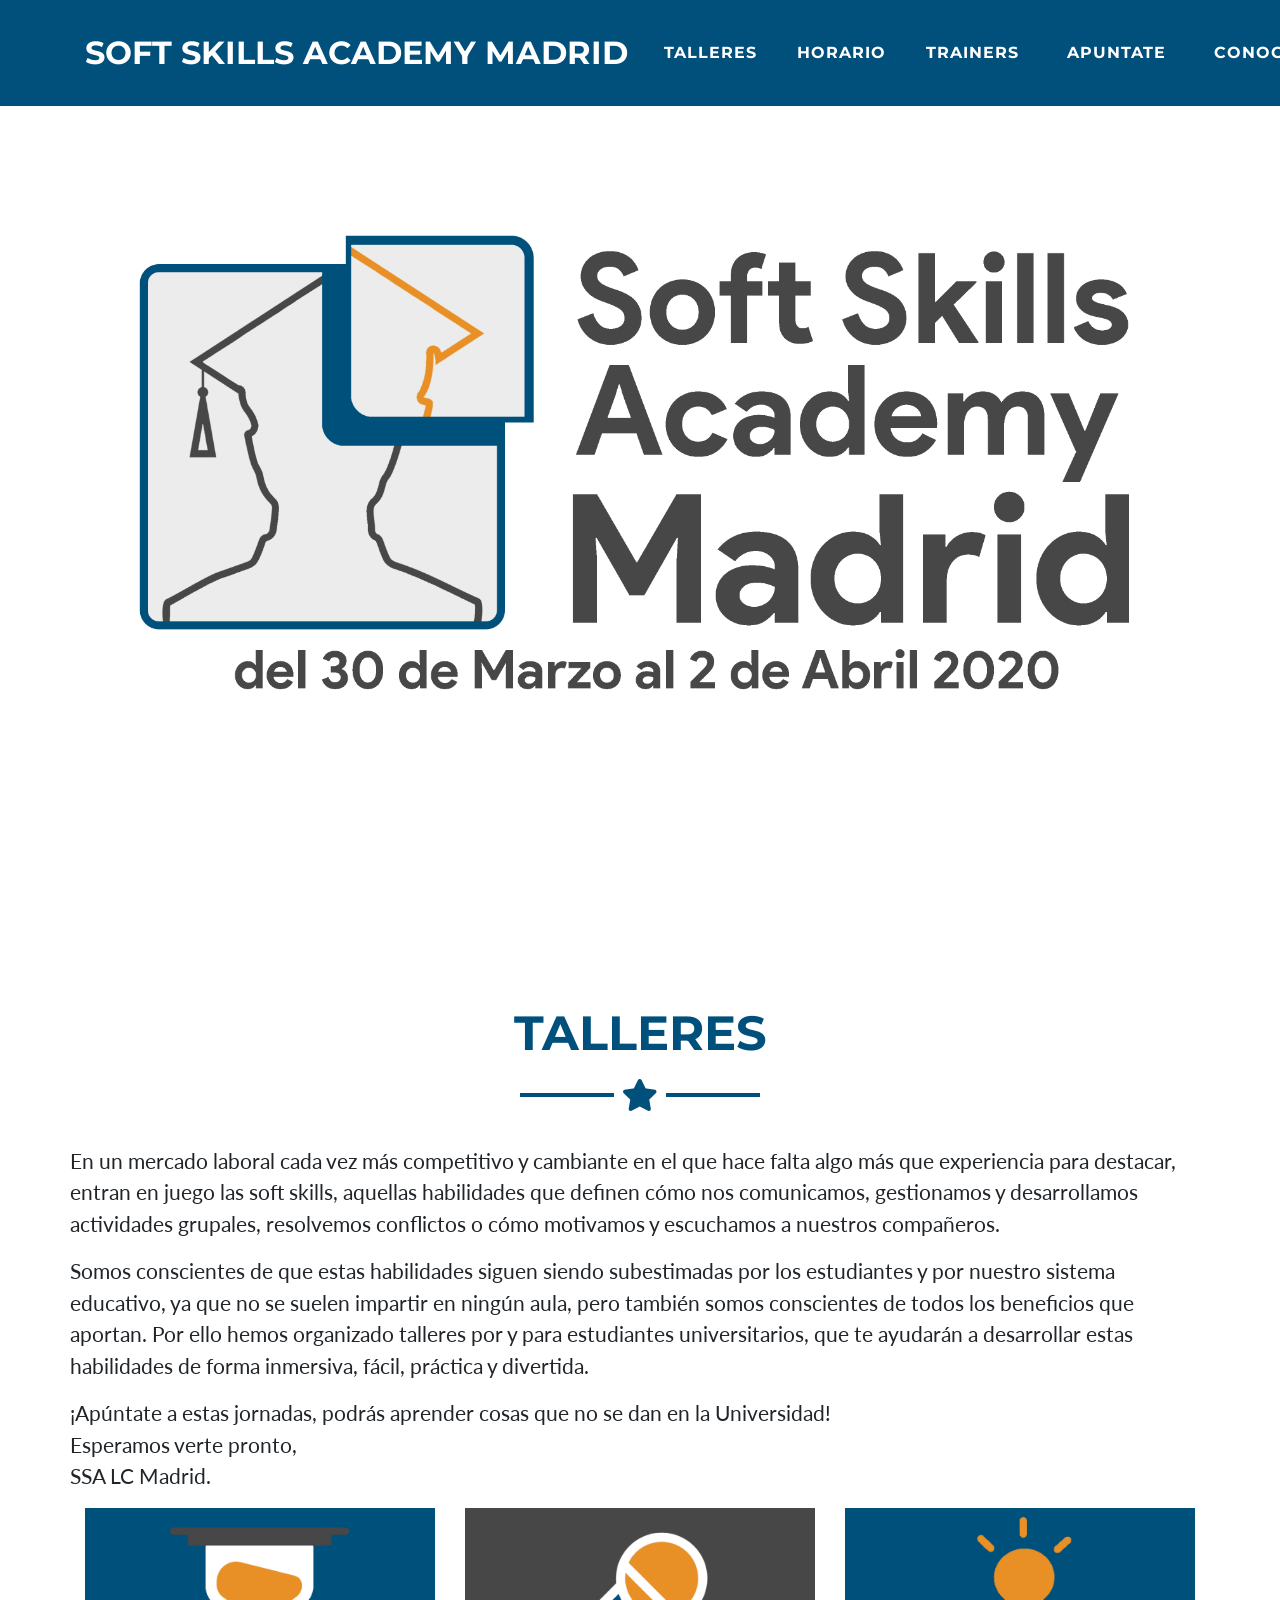
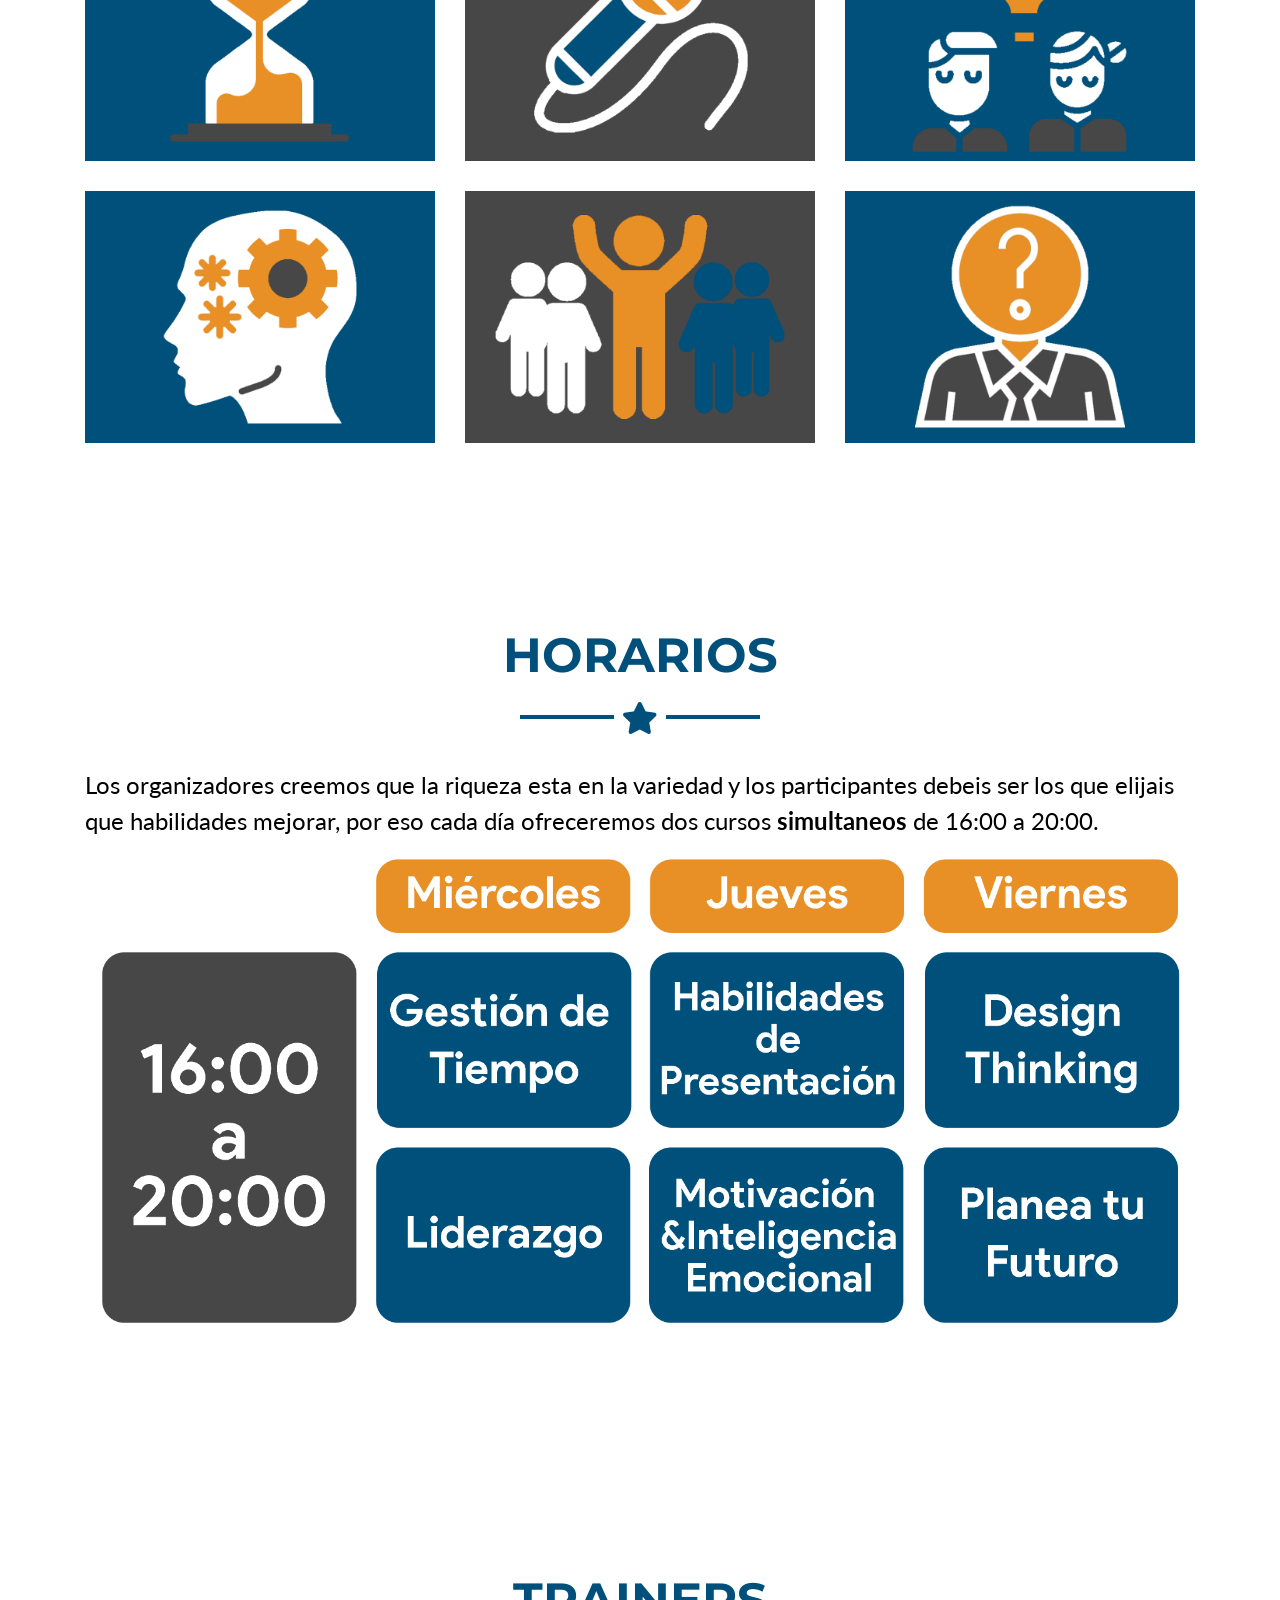
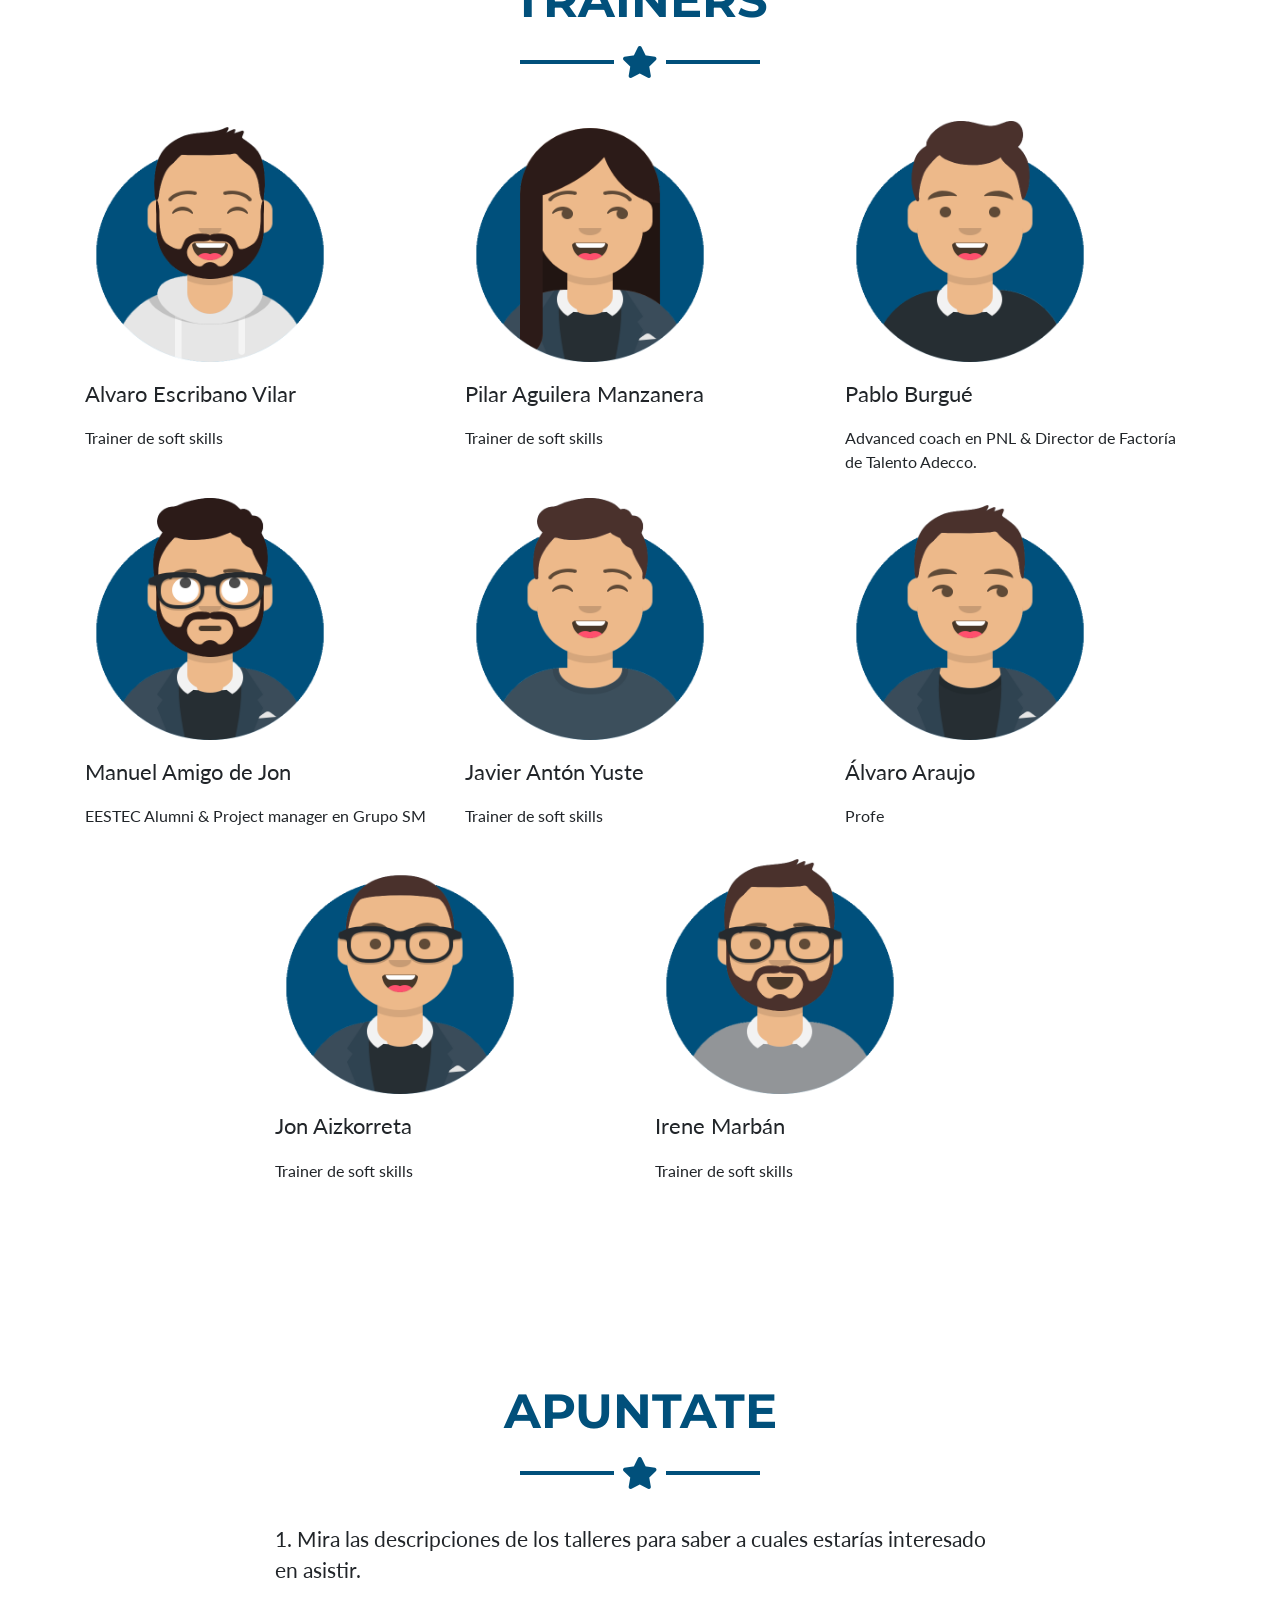
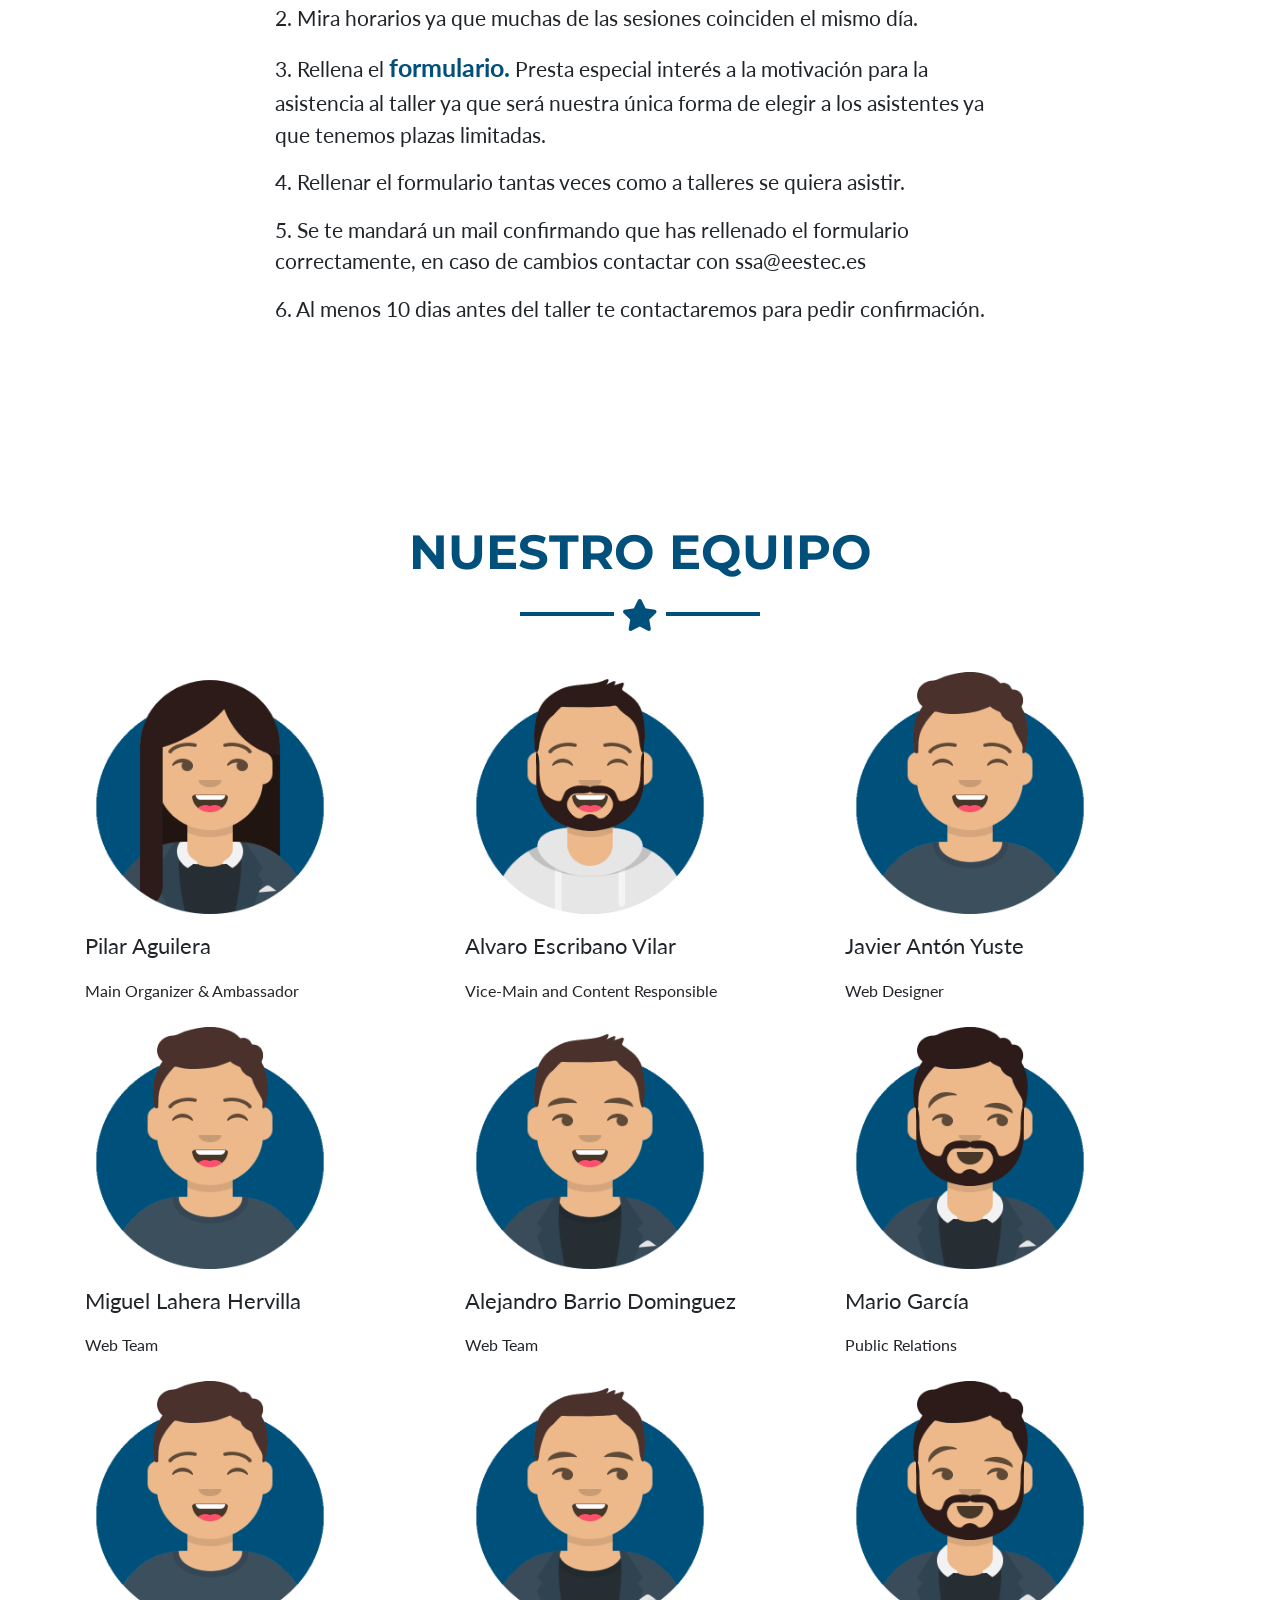
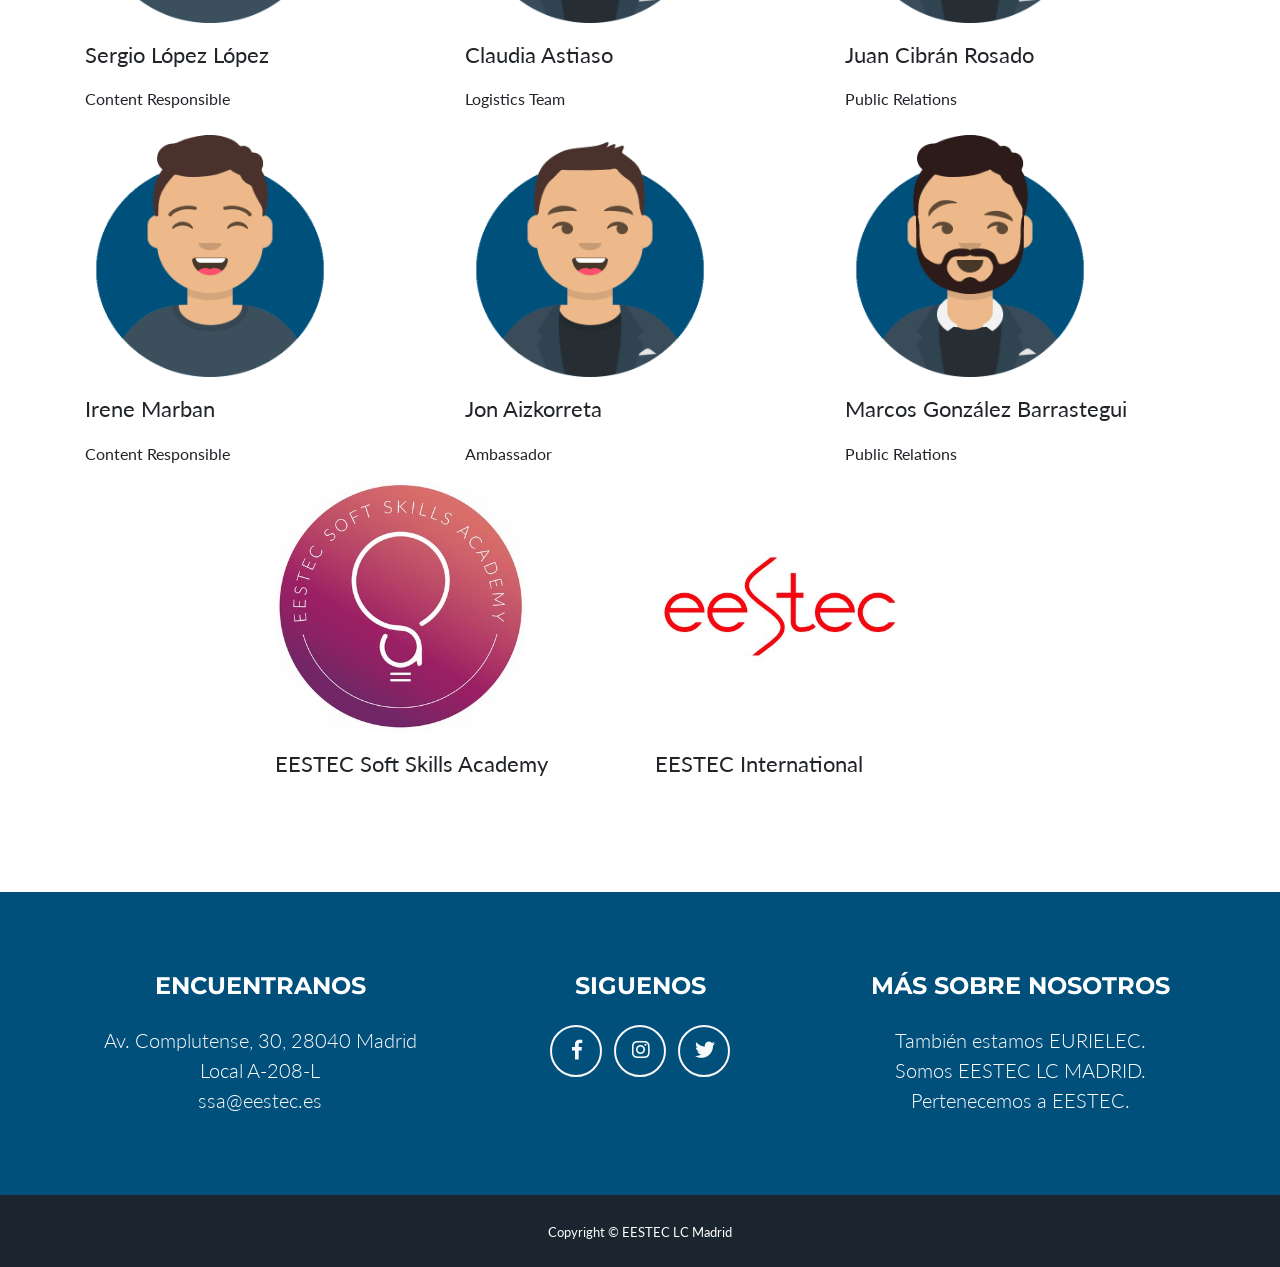
==== index.html @ cb16b70f "Changes hover" ====
<!DOCTYPE html>
<html lang="en">

  <head>

    <meta charset="utf-8">
    <meta name="viewport" content="width=device-width, initial-scale=1, shrink-to-fit=no">

    <meta name="description" content="SSA web">
    <meta name="author" content="Eestec Lc Madrid">

    <title>SSA Madrid</title>

    <!-- Bootstrap core CSS -->
    <link href="vendor/bootstrap/css/bootstrap.min.css" rel="stylesheet">

    <!-- Custom fonts for this template -->
    <link href="vendor/fontawesome-free/css/all.min.css" rel="stylesheet" type="text/css">
    <link href="https://fonts.googleapis.com/css?family=Montserrat:400,700" rel="stylesheet" type="text/css">
    <link href="https://fonts.googleapis.com/css?family=Lato:400,700,400italic,700italic" rel="stylesheet" type="text/css">

    <!-- Plugin CSS -->
    <link href="vendor/magnific-popup/magnific-popup.css" rel="stylesheet" type="text/css">

    <!-- Custom styles for this template -->
    <link href="css/freelancer.css" rel="stylesheet">
    <!-- Favicon-->
    <link rel="icon" href="img/favicon.ico" type="image/x-icon">

  </head>

  <body id="page-top">

    <!-- Navigation -->
    <nav class="navbar navbar-expand-lg bg-secondary fixed-top text-uppercase" id="mainNav">
      <div class="container">
        <a class="navbar-brand js-scroll-trigger" href="#page-top">Soft Skills Academy Madrid</a>
        <button class="navbar-toggler navbar-toggler-right text-uppercase bg-primary text-white rounded" type="button" data-toggle="collapse" data-target="#navbarResponsive" aria-controls="navbarResponsive" aria-expanded="false" aria-label="Toggle navigation">
          Menu
          <i class="fas fa-bars"></i>
        </button>
        <div class="collapse navbar-collapse" id="navbarResponsive">
          <ul class="navbar-nav ml-auto">
            <li class="nav-item mx-0 mx-lg-1">
              <a class="nav-link py-3 px-0 px-lg-3 rounded js-scroll-trigger" href="#descripcion">Talleres</a>
            </li>
            <li class="nav-item mx-0 mx-lg-1">
              <a class="nav-link py-3 px-0 px-lg-3 rounded js-scroll-trigger" href="#horario">Horario</a>
            </li>
            <li class="nav-item mx-0 mx-lg-1">
              <a class="nav-link py-3 px-0 px-lg-3 rounded js-scroll-trigger" href="#trainers">Trainers</a>
            </li>
            <li class="nav-item mx-0 mx-lg-1">
              <a class="nav-link py-3 px-0 px-lg-4 rounded js-scroll-trigger" href="#apuntate">Apuntate</a>
            </li>
            <li class="nav-item mx-0 mx-lg-1">
              <a class="nav-link py-3 px-0 px-lg-3 rounded js-scroll-trigger" href="#conocenos">Conocenos</a>
            </li>
            <li class="nav-item mx-0 mx-lg-1">
              <a class="nav-link py-3 px-0 px-lg-3 rounded js-scroll-trigger" href="index2019.html">2019</a>
            </li>
          </ul>
        </div>
      </div>
    </nav>

    <!-- Header -->
    <header class="masthead bg-primary text-white text-center">
      <div class="container">
        <img class="img-fluid mb-5 d-block mx-auto" src="img/ssalogo2020.png">
      </div>
    </header>

    <!-- Portfolio Grid Section -->
    <section class="portfolio" id="descripcion">
      <div class="container">
        <h2 class="text-center text-uppercase text-secondary mb-0">Talleres</h2>
        <hr class="star-dark mb-5">
        <div class="row">
          <p style="font-size:21px">En un mercado laboral cada vez más competitivo y cambiante en el que hace falta algo más que experiencia para destacar, entran en juego las soft skills, aquellas habilidades que definen cómo nos comunicamos, gestionamos y desarrollamos actividades grupales, resolvemos conflictos o cómo motivamos y escuchamos a nuestros compañeros.</p>
          <p style="font-size:21px">Somos conscientes de que estas habilidades siguen siendo subestimadas por los estudiantes y por nuestro sistema educativo, ya que no se suelen impartir en ningún aula, pero también somos conscientes de todos los beneficios que aportan. Por ello hemos organizado talleres por y para estudiantes universitarios, que te ayudarán a desarrollar estas habilidades de forma inmersiva, fácil, práctica y divertida.</p>
          <p style="font-size:21px">¡Apúntate a estas jornadas, podrás aprender cosas que no se dan en la Universidad! <br/>Esperamos verte pronto,<br/>SSA LC Madrid.</p>
        </div>
    <!-- Imagenes en cuadradas, arreglar tamaños de las imagenes -->
        <div class="row">
          <div class="col-md-6 col-lg-4">
            <a class="portfolio-item d-block mx-auto" href="#portfolio-modal-1">
              <div class="portfolio-item-caption d-flex position-absolute h-100 w-100">
                <div class="portfolio-item-caption-content my-auto w-100 text-center text-white">
                  <span style="color: #474747;">GESTIÓN DE TIEMPO</span>
                </div>
              </div>
              <img class="img-fluid" src="img/portfolio/timeManagement.png" alt="">
            </a>
          </div>
          <div class="col-md-6 col-lg-4">
            <a class="portfolio-item d-block mx-auto" href="#portfolio-modal-2">
              <div class="portfolio-item-caption d-flex position-absolute h-100 w-100">
                <div class="portfolio-item-caption-content my-auto w-100 text-center text-white">
                  <span style="color: #474747;">HABILIDADES DE PRESENTACIÓN</span>
                </div>
              </div>
              <img class="img-fluid" src="img/portfolio/microfono.png" alt="">
            </a>
          </div>
          <div class="col-md-6 col-lg-4">
            <a class="portfolio-item d-block mx-auto" href="#portfolio-modal-3">
              <div class="portfolio-item-caption d-flex position-absolute h-100 w-100">
                <div class="portfolio-item-caption-content my-auto w-100 text-center text-white">
                  <span style="color: #474747;">DESIGN THINKING</span>
                </div>
              </div>
              <img class="img-fluid" src="img/portfolio/designThinking.png" alt="">
            </a>
          </div>
          <div class="col-md-6 col-lg-4">
            <a class="portfolio-item d-block mx-auto" href="#portfolio-modal-4">
              <div class="portfolio-item-caption d-flex position-absolute h-100 w-100">
                <div class="portfolio-item-caption-content my-auto w-100 text-center text-white">
                  <span style="color: #474747;">INTELIGENCIA EMOCIONAL</span>
                </div>
              </div>
              <img class="img-fluid" src="img/portfolio/emointe.png" alt="">
            </a>
          </div>
          <div class="col-md-6 col-lg-4">
            <a class="portfolio-item d-block mx-auto" href="#portfolio-modal-5">
              <div class="portfolio-item-caption d-flex position-absolute h-100 w-100">
                <div class="portfolio-item-caption-content my-auto w-100 text-center text-white">
                  <span style="color: #474747;">LIDERAZGO</span>
                </div>
              </div>
              <img class="img-fluid" src="img/portfolio/leadership.png" alt="">
            </a>
          </div>
          <div class="col-md-6 col-lg-4">
            <a class="portfolio-item d-block mx-auto" href="#portfolio-modal-6">
              <div class="portfolio-item-caption d-flex position-absolute h-100 w-100">
                <div class="portfolio-item-caption-content my-auto w-100 text-center text-white">
                  <span style="color: #474747;">PLANEA TU FUTURO</span>
                </div>
              </div>
              <img class="img-fluid" src="img/portfolio/futuro.png" alt="">
            </a>
          </div>
        </div>
      </div>
    </section>

    <!-- horarios Section -->
    <section class="bg-primary text-secondary mb-0" id="horario">
      <div class="container">
        <h2 class="text-center text-uppercase text-secondary mb-0">Horarios</h2>
        <hr class="star-dark mb-5">
        <FONT COLOR="black" SIZE="5">Los organizadores creemos que la riqueza esta en la variedad y los participantes debeis ser los que elijais que habilidades mejorar, por eso cada día ofreceremos dos cursos <strong>simultaneos</strong> de 16:00 a 20:00.</FONT>
        <img class="img-fluid mb-5 d-block mx-auto" src="img/horario.png" alt="">
      </div>
    </section>

    <!-- TRAINERS Section -->
    <section id="trainers">
      <div class="container">
        <h2 class="text-center text-uppercase text-secondary mb-0">Trainers</h2>
        <hr class="star-dark mb-5">
        <div class="row">
          <div class="col-lg-4 ml-auto">
            <img src="img/avatar/Alvaro_d.png" width="250" height="250"alt="">
            <p class="lead"><p id="nombre">Alvaro Escribano Vilar</p> Trainer de soft skills </p>
          </div>
          <div class="col-lg-4 mr-auto">
            <img src="img/avatar/pilar_d.png" width="250" height="250"alt="">
            <p class="lead"><p id="nombre">Pilar Aguilera Manzanera</p> Trainer de soft skills  </p>
          </div>
          <div class="col-lg-4 ml-auto">
              <img src="img/avatar/Pablo.png" width="250" height="250"alt="">
              <p class="lead"><p id="nombre">Pablo Burgué</p> Advanced coach en PNL & Director de Factoría de Talento Adecco. </p>
          </div>
        </div>
        <div class="row">
          <div class="col-lg-4 ml-auto">
              <img src="img/avatar/papi_d.png" width="250" height="250"alt="">
              <p class="lead"><p id="nombre">Manuel Amigo de Jon</p>EESTEC Alumni & Project manager en Grupo SM  </p>
          </div>
          <div class="col-lg-4 mr-auto">
            <img src="img/avatar/Javi_d.png" width="250" height="250"alt="">
            <p class="lead"><p id="nombre">Javier Antón Yuste</p> Trainer de soft skills </p>
          </div>
          <div class="col-lg-4 ml-auto">
            <img src="img/avatar/Marcos_d.png" width="250" height="250"alt="">
            <p class="lead"><p id="nombre">Álvaro Araujo</p> Profe</p>
          </div>
        </div>
        <div class="row">
          <div class="col-lg-4 ml-auto">
            <img src="img/avatar/Quino_d.png" width="250" height="250"alt="">
            <p class="lead"><p id="nombre">Jon Aizkorreta</p>Trainer de soft skills</p>
          </div>
          <div class="col-lg-4 mr-auto">
            <img src="img/avatar/Rubén_d.png" width="250" height="250"alt="">
            <p class="lead"><p id="nombre">Irene Marbán</p> Trainer de soft skills  </p>
          </div>

        </div>
      </div>
    </section>

    <!-- APUNTATE Section -->
    <section id="apuntate">
      <div class="container">
        <h2 class="text-center text-uppercase text-secondary mb-0">Apuntate</h2>
        <hr class="star-dark mb-5">
        <div class="row">
          <div class="col-lg-8 mx-auto">
            <p style="font-size:21px">1. Mira las descripciones de los talleres para saber a cuales estarías interesado en asistir.</p>
            <p style="font-size:21px">2. Mira horarios ya que muchas de las sesiones coinciden el mismo día.</p>
            <p style="font-size:21px">3. Rellena el <a id="formulario", href="https://goo.gl/forms/1iMWyIkVMUnH7YdM2">formulario.</a> Presta especial interés a la motivación para la asistencia al taller ya que será nuestra única forma de elegir a los asistentes ya que tenemos plazas limitadas.</p>
            <p style="font-size:21px">4. Rellenar el formulario tantas veces como a talleres se quiera asistir.</p>
            <p style="font-size:21px">5. Se te mandará un mail confirmando que has rellenado el formulario correctamente, en caso de cambios contactar con ssa@eestec.es</p>
            <p style="font-size:21px">6. Al menos 10 dias antes del taller te contactaremos para pedir confirmación.</p>
          </div>
        </div>
      </div>
    </section>

    <!-- CONOCENOS Section -->
    <section id="conocenos">
      <div class="container">
        <h2 class="text-center text-uppercase text-secondary mb-0">Nuestro equipo</h2>
        <hr class="star-dark mb-5">
        <div class="row">
          <div class="col-lg-4 ml-auto">
            <img src="img/avatar/pilar_d.png" width="250" height="250"alt="">
            <p class="lead"><p id="nombre">Pilar Aguilera</p> Main Organizer & Ambassador</p>
          </div>
          <div class="col-lg-4 mr-auto">
            <img src="img/avatar/Alvaro_d.png" width="250" height="250"alt="">
            <p class="lead"><p id="nombre">Alvaro Escribano Vilar</p>Vice-Main and Content Responsible</p>
          </div>
          <div class="col-lg-4 ml-auto">
              <img src="img/avatar/Javi_d.png" width="250" height="250"alt="">
              <p class="lead"><p id="nombre">Javier Antón Yuste</p>Web Designer</p>
          </div>
        </div>
        <div class="row">
          <div class="col-lg-4 ml-auto">
            <img src="img/avatar/Javi_d.png" width="250" height="250"alt="">
            <p class="lead"><p id="nombre">Miguel Lahera Hervilla</p>Web Team</p>
          </div>
          <div class="col-lg-4 mr-auto">
            <img src="img/avatar/Marcos_d.png" width="250" height="250"alt="">
            <p class="lead"><p id="nombre">Alejandro Barrio Dominguez</p>Web Team</p>
          </div>
          <div class="col-lg-4 ml-auto">
              <img src="img/avatar/supra_d.png" width="250" height="250"alt="">
              <p class="lead"><p id="nombre">Mario García</p>Public Relations</p>
          </div>
        </div>
        <div class="row">
          <div class="col-lg-4 ml-auto">
            <img src="img/avatar/Javi_d.png" width="250" height="250"alt="">
            <p class="lead"><p id="nombre">Sergio López López</p>Content Responsible</p>
          </div>
          <div class="col-lg-4 mr-auto">
            <img src="img/avatar/Marcos_d.png" width="250" height="250"alt="">
            <p class="lead"><p id="nombre">Claudia Astiaso</p>Logistics Team</p>
          </div>
          <div class="col-lg-4 ml-auto">
              <img src="img/avatar/supra_d.png" width="250" height="250"alt="">
              <p class="lead"><p id="nombre">Juan Cibrán Rosado</p>Public Relations</p>
          </div>
        </div>
        <div class="row">
          <div class="col-lg-4 ml-auto">
            <img src="img/avatar/Javi_d.png" width="250" height="250"alt="">
            <p class="lead"><p id="nombre">Irene Marban</p>Content Responsible</p>
          </div>
          <div class="col-lg-4 mr-auto">
            <img src="img/avatar/Marcos_d.png" width="250" height="250"alt="">
            <p class="lead"><p id="nombre">Jon Aizkorreta</p>Ambassador</p>
          </div>
          <div class="col-lg-4 ml-auto">
              <img src="img/avatar/supra_d.png" width="250" height="250"alt="">
              <p class="lead"><p id="nombre">Marcos González Barrastegui</p>Public Relations</p>
          </div>
        </div>
        <div class="row">
          <div class="col-lg-4 ml-auto">
            <img src="img/avatar/ssa.jpg" width="250" height="250"alt="">
            <p class="lead"><p id="nombre">EESTEC Soft Skills Academy</p></p>
          </div>
          <div class="col-lg-4 mr-auto">
            <img src="img/avatar/eestec.jpg" width="250" height="250"alt="">
            <p class="lead"><p id="nombre">EESTEC International</p></p>
          </div>
        </div>
    </section>

    <!-- Footer -->
    <footer class="footer text-center">
      <div class="container">
        <div class="row">
          <div class="col-md-4 mb-5 mb-lg-0">
            <h4 class="text-uppercase mb-4">Encuentranos</h4>
            <p class="lead mb-0">Av. Complutense, 30, 28040 Madrid
              <br>Local A-208-L
              <br>ssa@eestec.es</p>
          </div>
          <div class="col-md-4 mb-5 mb-lg-0">
            <h4 class="text-uppercase mb-4">Siguenos</h4>
            <ul class="list-inline mb-0">
              <li class="list-inline-item">
                <a class="btn btn-outline-light btn-social text-center rounded-circle" href="https://www.facebook.com/eestecLCMadrid/">
                  <i class="fab fa-fw fa-facebook-f"></i>
                </a>
              </li>
              <li class="list-inline-item">
                <a class="btn btn-outline-light btn-social text-center rounded-circle" href="https://instagram.com/ssamadrid?utm_source=ig_profile_share&igshid=16epvoueckkn6">
                  <i class="fab fa-fw fa-instagram"></i>
                </a>
              </li>
              <li class="list-inline-item">
                <a class="btn btn-outline-light btn-social text-center rounded-circle" href="https://twitter.com/eurielec">
                  <i class="fab fa-fw fa-twitter"></i>
                </a>
              </li>
            </ul>
          </div>
          <div class="col-md-4">
            <h4 class="text-uppercase mb-4">Más sobre nosotros</h4>
            <p class="lead mb-0">También estamos
              <a href="https://www.eurielec.etsit.upm.es/">EURIELEC</a>.</p>
              <p class="lead mb-0">Somos
                <a href="https://eestec.es/">EESTEC LC MADRID</a>.</p>
            <p class="lead mb-0">Pertenecemos a
              <a href="https://eestec.net/">EESTEC</a>.</p>
          </div>
        </div>
      </div>
    </footer>

    <div class="copyright py-4 text-center text-white">
      <div class="container">
        <small>Copyright &copy; EESTEC LC Madrid</small>
      </div>
    </div>

    <!-- Scroll to Top Button (Only visible on small and extra-small screen sizes) -->
    <div class="scroll-to-top d-lg-none position-fixed ">
      <a class="js-scroll-trigger d-block text-center text-white rounded" href="#page-top">
        <i class="fa fa-chevron-up"></i>
      </a>
    </div>

    <!-- Portfolio Modals -->

    <!-- Portfolio Modal 1 -->
    <div class="portfolio-modal mfp-hide" id="portfolio-modal-1">
      <div class="portfolio-modal-dialog bg-white">
        <a class="close-button d-none d-md-block portfolio-modal-dismiss" href="#">
          <i class="fa fa-3x fa-times"></i>
        </a>
        <div class="container text-center">
          <div class="row">
            <div class="col-lg-8 mx-auto">
              <h2 class="text-secondary text-uppercase mb-0">Gestión de tiempo</h2>
              <hr class="star-dark mb-5">
              <img class="img-fluid mb-5" src="img/portfolio/timeManagement.png" alt="">
              <p class="mb-5">¿No te da tiempo a nada? ¿Crees que no haces nada? A todos nos ha pasado a veces que queríamos hacer muchas cosas y no hemos llegado a todas, lo cual nos frustra y desmotiva.</p>
              <p class="mb-5">La productividad es un factor clave para poder balancear nuestras vidas profesional y personal, ya que a veces nos olvidamos de esta última y no tenemos tiempo libre apenas, y puede llegar a afectar en nuestro estado de ánimo. </p>
              <p class="mb-5">En esta sesión aprenderás a manejar efectivamente tu tiempo y buscar un equilibrio en tu vida para hacer todas las cosas que te gustaría hacer a lo largo del día. A través de las herramientas que te proporcionaremos te asegurarás de que el tiempo no te impide conseguir tus objetivos. </p>
              <p class="mb-5">El tiempo es el recurso más caro que tenemos, porque no se puede ni comprar ni vender. ¿Lo vas a perder?.</p>
              <a class="btn btn-primary btn-lg rounded-pill portfolio-modal-dismiss" href="#">
                <i class="fa fa-close"></i>
                Cerrar Taller</a>
            </div>
          </div>
        </div>
      </div>
    </div>

    <!-- Portfolio Modal 2 -->
    <div class="portfolio-modal mfp-hide" id="portfolio-modal-2">
      <div class="portfolio-modal-dialog bg-white">
        <a class="close-button d-none d-md-block portfolio-modal-dismiss" href="#">
          <i class="fa fa-3x fa-times"></i>
        </a>
        <div class="container text-center">
          <div class="row">
            <div class="col-lg-8 mx-auto">
              <h2 class="text-secondary text-uppercase mb-0">Habilidades de presentación</h2>
              <hr class="star-dark mb-5">
              <img class="img-fluid mb-5" src="img/portfolio/microfono.png" alt="">
              <p class="mb-5">García, te toca presentar, sudores fríos, las manos sudorosas, te tiembla el cuerpo y la voz y el del texto no recuerdas ni una coma… vamos un desastre. Creo que no te voy a sorprender, pero todos hemos sido García alguna vez aunque nos duela.</p>
              <p class="mb-5">Nosotros creemos que saber sacarte partido a ti mismo cuando tienes tu momento de gloria presentando un proyecto, dando un discurso o simplemente hablando en público es clave y fácil si sabes como. Por eso queremos enseñarte a cómo estructurar tus palabras, usar el lenguaje corporal a tu favor, saber modular tu voz y por supuesto olvidarte de los nervios en este increíblemente divertido taller.</p>
              <p class="mb-5">No tengas dudas y lánzate a la piscina con nosotros, te aseguramos de que no te arrepentirás.</p>
              <a class="btn btn-primary btn-lg rounded-pill portfolio-modal-dismiss" href="#">
                <i class="fa fa-close"></i>
                Cerrar Taller</a>
            </div>
          </div>
        </div>
      </div>
    </div>

    <!-- Portfolio Modal 3 -->
    <div class="portfolio-modal mfp-hide" id="portfolio-modal-3">
      <div class="portfolio-modal-dialog bg-white">
        <a class="close-button d-none d-md-block portfolio-modal-dismiss" href="#">
          <i class="fa fa-3x fa-times"></i>
        </a>
        <div class="container text-center">
          <div class="row">
            <div class="col-lg-8 mx-auto">
              <h2 class="text-secondary text-uppercase mb-0">Design Thinking</h2>
              <hr class="star-dark mb-5">
              <img class="img-fluid mb-5" src="img/portfolio/designThinking.png" alt="">
              <p class="mb-5">En los últimos años ha surgido una metodología aporta enfoques encaminados a la solución de problemas. Es extremadamente útil para buscar soluciones a cualquier tipo de situación partiendo de las necesidades reales del usuario. </p>
              <p class="mb-5">A día de hoy, cualquier empresa líder hace uso del Design Thinking en casi todos sus proyectos para asegurar el éxito de los mismos y aportar valor real a sus clientes. </p>
              <p class="mb-5">Apúntate a este taller y te enseñaremos desde sus raíces, pasando por sus fases de implementación, hasta su resultado final y su encaje con las metodologías de trabajo ágiles como scrum, y, como no podía ser de otra forma, todo con casos prácticos para tangibilizar los conceptos. No dejes pasar esta oportunidad! </p>
              <a class="btn btn-primary btn-lg rounded-pill portfolio-modal-dismiss" href="#">
                <i class="fa fa-close"></i>
                Cerrar Taller</a>
            </div>
          </div>
        </div>
      </div>
    </div>

    <!-- Portfolio Modal 4 -->
    <div class="portfolio-modal mfp-hide" id="portfolio-modal-4">
      <div class="portfolio-modal-dialog bg-white">
        <a class="close-button d-none d-md-block portfolio-modal-dismiss" href="#">
          <i class="fa fa-3x fa-times"></i>
        </a>
        <div class="container text-center">
          <div class="row">
            <div class="col-lg-8 mx-auto">
              <h2 class="text-secondary text-uppercase mb-0">Inteligencia Emocional</h2>
              <hr class="star-dark mb-5">
              <img class="img-fluid mb-5" src="img/portfolio/emointe.png" alt="">
              <p class="mb-5">¿Te has sentido alguna vez derrotado después de un examen? ¿Crees que después de ese 0 no vas a levantar cabeza? ¡¡Pues no!!</p>
              <p class="mb-5">En esta sesión te enseñaremos a cómo manejar tus emociones y motivación de la mejor manera posible, para intentar conocerte a ti mismo un poco mejor y saber actuar de manera acorde a ti para dar lo mejor en todo momento. Además, aprenderás a comprender parte de lo que pasa en la cabeza de los que te rodean y hacerles sentir mejor.</p>
              <p class="mb-5">Si quieres desarrollarte a ti mismo como persona, tanto profesional como más personalmente, ¡esta es tu sesión!</p>
              <a class="btn btn-primary btn-lg rounded-pill portfolio-modal-dismiss" href="#">
                <i class="fa fa-close"></i>
                Cerrar Taller</a>
            </div>
          </div>
        </div>
      </div>
    </div>

    <!-- Portfolio Modal 5 -->
    <div class="portfolio-modal mfp-hide" id="portfolio-modal-5">
      <div class="portfolio-modal-dialog bg-white">
        <a class="close-button d-none d-md-block portfolio-modal-dismiss" href="#">
          <i class="fa fa-3x fa-times"></i>
        </a>
        <div class="container text-center">
          <div class="row">
            <div class="col-lg-8 mx-auto">
              <h2 class="text-secondary text-uppercase mb-0">Liderazgo</h2>
              <hr class="star-dark mb-5">
              <img class="img-fluid mb-5" src="img/portfolio/leadership.png" alt="">
              <p class="mb-5">No hay barco pirata o equipo de fútbol exitoso que no tenga un capitán que sea un buen líder y eso es porque es un rol vital y necesario. En la vida cotidiana y profesional este rol se echa en falta a diario y alguien que sepa ejercer esta posición marca totalmente la diferencia. Y aunque no lo creáis todos tenemos un pequeño líder dentro deseando salir.</p>
              <p class="mb-5">Este taller nos encargaremos explicar el concepto y la importancia de ser líder y de la misma manera como sacarle el máximo partido en todas las facetas posibles. Dejarás los miedos atrás y saldrás preparado de ser el jefe se tu manada, ¡Aplica ya!.</p>
              <a class="btn btn-primary btn-lg rounded-pill portfolio-modal-dismiss" href="#">
                <i class="fa fa-close"></i>
                Cerrar Taller</a>
            </div>
          </div>
        </div>
      </div>
    </div>

    <!-- Portfolio Modal 6 -->
    <div class="portfolio-modal mfp-hide" id="portfolio-modal-6">
      <div class="portfolio-modal-dialog bg-white">
        <a class="close-button d-none d-md-block portfolio-modal-dismiss" href="#">
          <i class="fa fa-3x fa-times"></i>
        </a>
        <div class="container text-center">
          <div class="row">
            <div class="col-lg-8 mx-auto">
              <h2 class="text-secondary text-uppercase mb-0">Planea tu futuro</h2>
              <hr class="star-dark mb-5">
              <img class="img-fluid mb-5" src="img/portfolio/futuro.png" alt="">
              <p class="mb-5">¿Ya, tan pronto? ¿Y ahora qué hago? Estoy perdidísimo… Y más cosas que decimos cuando nos ponemos a pensar en qué va a pasar con nuestras vidas después de la uni.
                A día de hoy, hay muchísimas ofertas en el mercado laboral, pero ¿cuál es para ti? ¿Cómo sabes si te va a gustar? ¿Dónde te ves en el futuro? Preguntas del millón para todos nosotros.</p>
              <p class="mb-5">Para resolver estas preguntas, en este taller hablaremos sobre las diferentes salidas profesionales que un ingeniero de teleco puede elegir y contaremos con la participación de antiguos alumnos que nos hablarán sobre sus experiencias en grandes consultoras, telcos, start-ups, etc. Cuando termine la sesión serás consciente de todas las opciones hacia las que puedes orientar tu carrera profesional, hablaremos sobre el estado del empleo en el sector, de cómo funcionan las empresas y cómo movernos durante los primeros meses. Además, aprenderemos a marcarnos objetivos y establecer una hoja de ruta para conseguirlos.</p>
              <p class="mb-5">¿Quieres encontrarte? ¡Vente y lo intentaremos!</p>
              <a class="btn btn-primary btn-lg rounded-pill portfolio-modal-dismiss" href="#">
                <i class="fa fa-close"></i>
                Cerrar Taller</a>
            </div>
          </div>
        </div>
      </div>
    </div>

    <!-- Bootstrap core JavaScript -->
    <script src="vendor/jquery/jquery.min.js"></script>
    <script src="vendor/bootstrap/js/bootstrap.bundle.min.js"></script>

    <!-- Plugin JavaScript -->
    <script src="vendor/jquery-easing/jquery.easing.min.js"></script>
    <script src="vendor/magnific-popup/jquery.magnific-popup.min.js"></script>

    <!-- Custom scripts for this template -->
    <script src="js/freelancer.min.js"></script>

  </body>

</html>
---- css/freelancer.css ----
/*!
 * Start Bootstrap - Freelancer v5.0.1 (https://startbootstrap.com/template-overviews/freelancer)
 * Copyright 2013-2018 Start Bootstrap
 * Licensed under MIT (https://github.com/BlackrockDigital/startbootstrap-freelancer/blob/master/LICENSE)
 */

body {
  font-family: 'Lato';
}

h1,
h2,
h3,
h4,
h5,
h6 {
  font-weight: 700;
  font-family: 'Montserrat';
}

hr.star-light,
hr.star-dark {
  max-width: 15rem;
  padding: 0;
  text-align: center;
  border: none;
  border-top: solid 0.25rem;
  margin-top: 2.5rem;
  margin-bottom: 2.5rem;
  margin-left: auto;
  margin-right: auto;
}

hr.star-light:after,
hr.star-dark:after {
  position: relative;
  top: -.8em;
  display: inline-block;
  padding: 0 0.25em;
  content: '\f005';
  font-family: "Font Awesome 5 Free";
  font-weight: 900;
  font-size: 2em;
}

hr.star-light {
  border-color: #fff;
}

hr.star-light:after {
  color: #fff;
  background-color: #FFFFFF;
}

hr.star-dark {
  border-color: #01507B;
}

hr.star-dark:after {
  color: #01507B;
  background-color: white;
}

section {
  padding: 6rem 0;
}

section h2 {
  font-size: 2.25rem;
  line-height: 2rem;
}

@media (min-width: 992px) {
  section h2 {
    font-size: 3rem;
    line-height: 2.5rem;
  }
}

.btn-xl {
  padding: 1rem 1.75rem;
  font-size: 1.25rem;
}

.btn-social {
  width: 3.25rem;
  height: 3.25rem;
  font-size: 1.25rem;
  line-height: 2rem;
}

.scroll-to-top {
  z-index: 1042;
  right: 1rem;
  bottom: 1rem;
  display: none;
}

.scroll-to-top a {
  width: 3.5rem;
  height: 3.5rem;
  background-color: rgba(33, 37, 41, 0.5);
  line-height: 3.1rem;
}

#mainNav {
  padding-top: 1rem;
  padding-bottom: 1rem;
  font-weight: 700;
  font-family: 'Montserrat';
}

#mainNav .navbar-brand {
  color: #fff;
}

#mainNav .navbar-nav {
  margin-top: 1rem;
  letter-spacing: 0.0625rem;
}

#mainNav .navbar-nav li.nav-item a.nav-link {
  color: #fff;
}

#mainNav .navbar-nav li.nav-item a.nav-link:hover {
  color: #D98320;
}

#mainNav .navbar-nav li.nav-item a.nav-link:active, #mainNav .navbar-nav li.nav-item a.nav-link:focus {
  color: #fff;
}

#mainNav .navbar-nav li.nav-item a.nav-link.active {
  color: #D98320;
}

#mainNav .navbar-toggler {
  font-size: 80%;
  padding: 0.8rem;
}

@media (min-width: 992px) {
  #mainNav {
    padding-top: 1.5rem;
    padding-bottom: 1.5rem;
    -webkit-transition: padding-top 0.3s, padding-bottom 0.3s;
    transition: padding-top 0.3s, padding-bottom 0.3s;
  }
  #mainNav .navbar-brand {
    font-size: 2em;
    -webkit-transition: font-size 0.3s;
    transition: font-size 0.3s;
  }
  #mainNav .navbar-nav {
    margin-top: 0;
  }
  #mainNav .navbar-nav > li.nav-item > a.nav-link.active {
    color: #fff;
    background: #D98320;
  }
  #mainNav .navbar-nav > li.nav-item > a.nav-link.active:active, #mainNav .navbar-nav > li.nav-item > a.nav-link.active:focus, #mainNav .navbar-nav > li.nav-item > a.nav-link.active:hover {
    color: #fff;
    background: #D98320;
  }
  #mainNav.navbar-shrink {
    padding-top: 0.5rem;
    padding-bottom: 0.5rem;
  }
  #mainNav.navbar-shrink .navbar-brand {
    font-size: 1.5em;
  }
}

header.masthead {
  padding-top: calc(6rem + 72px);
  padding-bottom: 6rem;
}

header.masthead h1 {
  font-size: 3rem;
  line-height: 3rem;
}

header.masthead h2 {
  font-size: 1.3rem;
  font-family: 'Lato';
}

@media (min-width: 992px) {
  header.masthead {
    padding-top: calc(6rem + 106px);
    padding-bottom: 6rem;
  }
  header.masthead h1 {
    font-size: 4.75em;
    line-height: 4rem;
  }
  header.masthead h2 {
    font-size: 1.75em;
  }
}

.portfolio {
  margin-bottom: -15px;
}

.portfolio .portfolio-item {
  position: relative;
  display: block;
  max-width: 25rem;
  margin-bottom: 15px;
}

.portfolio .portfolio-item .portfolio-item-caption {
  -webkit-transition: all ease 0.5s;
  transition: all ease 0.5s;
  opacity: 0;
  background-color: #FFFFFF;
}

.portfolio .portfolio-item .portfolio-item-caption:hover {
  opacity: 1;
  background-color: white;
}

.portfolio .portfolio-item .portfolio-item-caption .portfolio-item-caption-content {
  font-size: 1.5rem;
}

@media (min-width: 576px) {
  .portfolio {
    margin-bottom: -30px;
  }
  .portfolio .portfolio-item {
    margin-bottom: 30px;
  }
}

.portfolio-modal .portfolio-modal-dialog {
  padding: 3rem 1rem;
  min-height: calc(100vh - 2rem);
  margin: 1rem calc(1rem - 8px);
  position: relative;
  z-index: 2;
  -webkit-box-shadow: 0 0 3rem 1rem rgba(0, 0, 0, 0.5);
  box-shadow: 0 0 3rem 1rem rgba(0, 0, 0, 0.5);
}

.portfolio-modal .portfolio-modal-dialog .close-button {
  position: absolute;
  top: 2rem;
  right: 2rem;
}

.portfolio-modal .portfolio-modal-dialog .close-button i {
  line-height: 38px;
}

.portfolio-modal .portfolio-modal-dialog h2 {
  font-size: 2rem;
}

@media (min-width: 768px) {
  .portfolio-modal .portfolio-modal-dialog {
    min-height: 100vh;
    padding: 5rem;
    margin: 3rem calc(3rem - 8px);
  }
  .portfolio-modal .portfolio-modal-dialog h2 {
    font-size: 3rem;
  }
}

.floating-label-form-group {
  position: relative;
  border-bottom: 1px solid #e9ecef;
}

.floating-label-form-group input,
.floating-label-form-group textarea {
  font-size: 1.5em;
  position: relative;
  z-index: 1;
  padding-right: 0;
  padding-left: 0;
  resize: none;
  border: none;
  border-radius: 0;
  background: none;
  -webkit-box-shadow: none !important;
  box-shadow: none !important;
}

.floating-label-form-group label {
  font-size: 0.85em;
  line-height: 1.764705882em;
  position: relative;
  z-index: 0;
  top: 2em;
  display: block;
  margin: 0;
  -webkit-transition: top 0.3s ease, opacity 0.3s ease;
  transition: top 0.3s ease, opacity 0.3s ease;
  vertical-align: middle;
  vertical-align: baseline;
  opacity: 0;
}

.floating-label-form-group:not(:first-child) {
  padding-left: 14px;
  border-left: 1px solid #e9ecef;
}

.floating-label-form-group-with-value label {
  top: 0;
  opacity: 1;
}

.floating-label-form-group-with-focus label {
  color: #FFFFFF;
}

form .row:first-child .floating-label-form-group {
  border-top: 1px solid #e9ecef;
}

.footer {
  padding-top: 5rem;
  padding-bottom: 5rem;
  background-color: #01507B;
  color: #fff;
}

.copyright {
  background-color: #1a252f;
}

a {
  color: #FFFFFF;
}

a:focus, a:hover, a:active {
  color: #D98320;
}

#formulario{
  color: #01507B;
  font-size: 1.2em;
  font-weight: bold;
}
#nombre{
  font-size: 1.35em;
}
#horario{
  color: black;
}

.btn {
  border-width: 2px;
}

.bg-primary {
  background-color: #FFFFFF !important;
}

.bg-secondary {
  background-color: #01507B !important;
}

.text-primary {
  color: #FFFFFF !important;
}

.text-secondary {
  color: #01507B !important;
}

.btn-primary {
  background-color: #D98320;
  border-color: #FFFFFF;
}

.btn-primary:hover, .btn-primary:focus, .btn-primary:active {
  background-color: #D98320;
  border-color: #D98320;
}

.btn-secondary {
  background-color: #01507B;
  border-color: #01507B;
}

.btn-secondary:hover, .btn-secondary:focus, .btn-secondary:active {
  background-color: #01507B;
  border-color: #01507B;
}
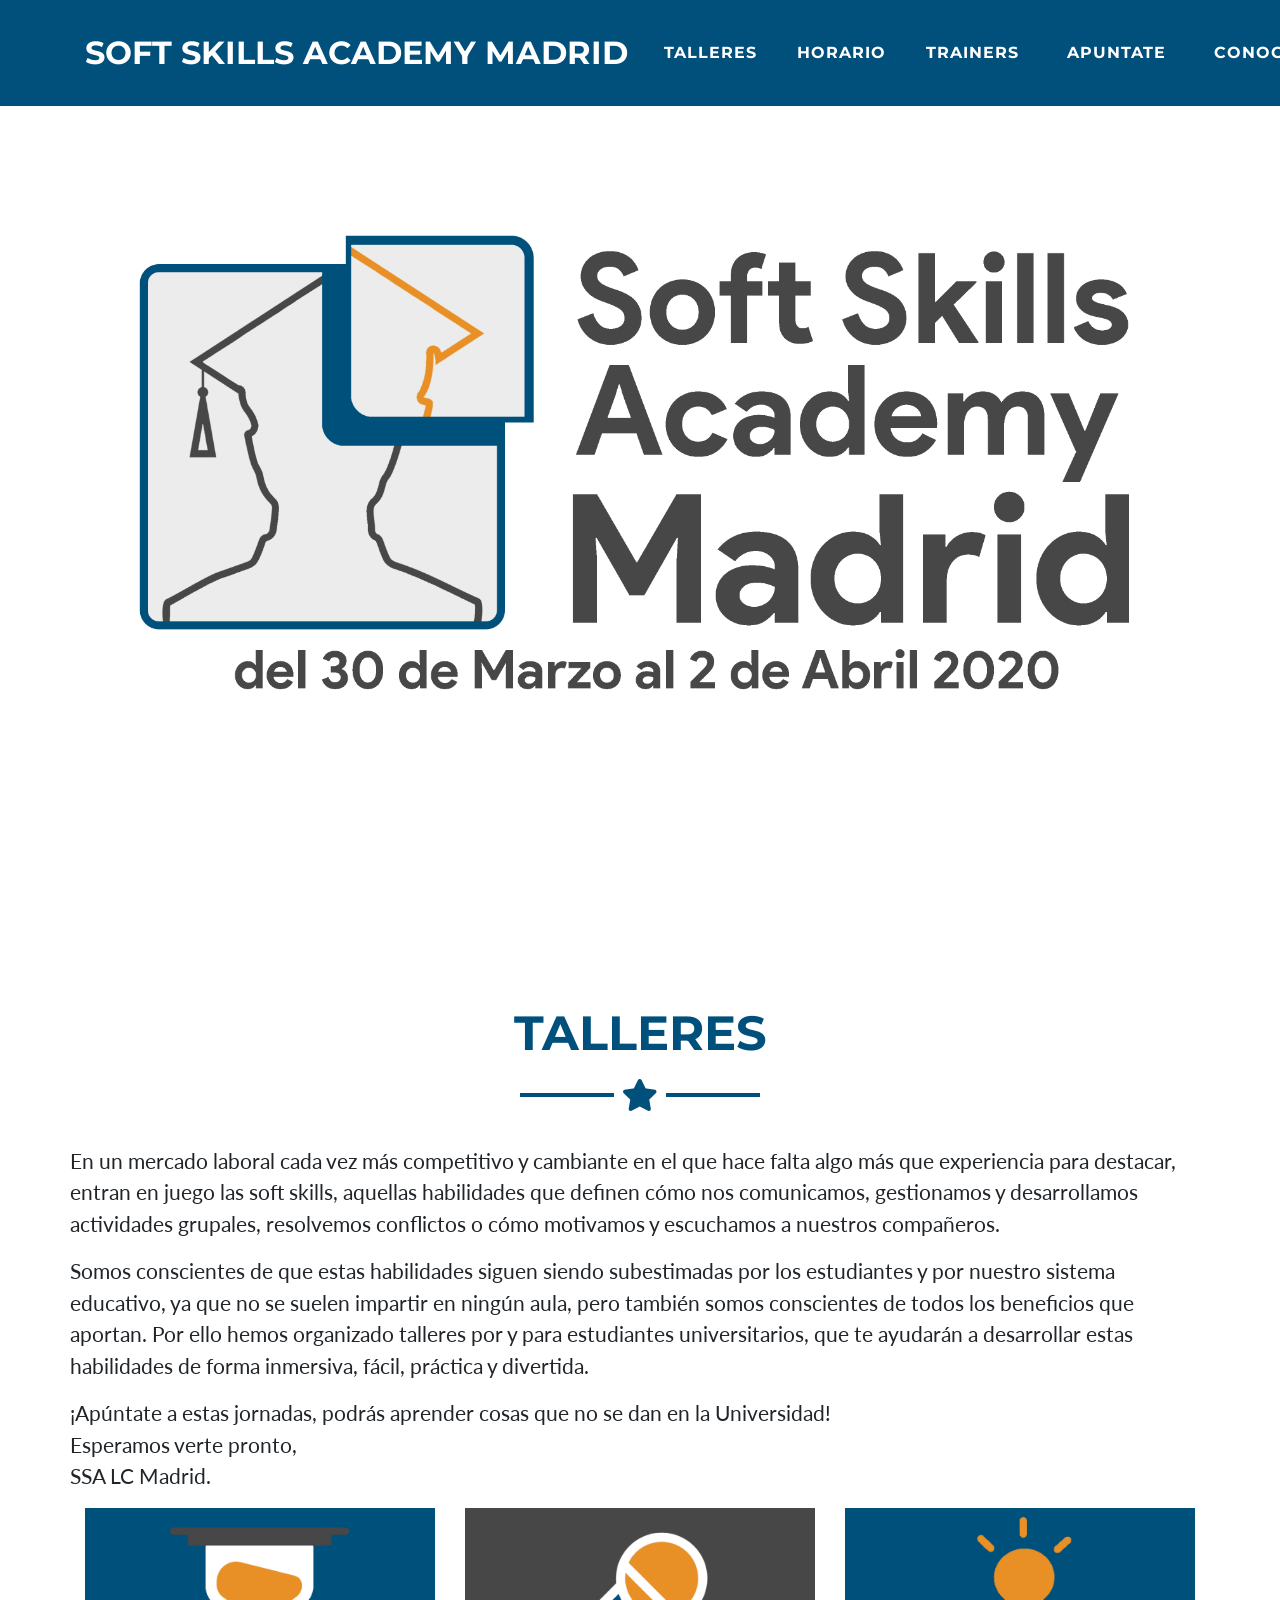
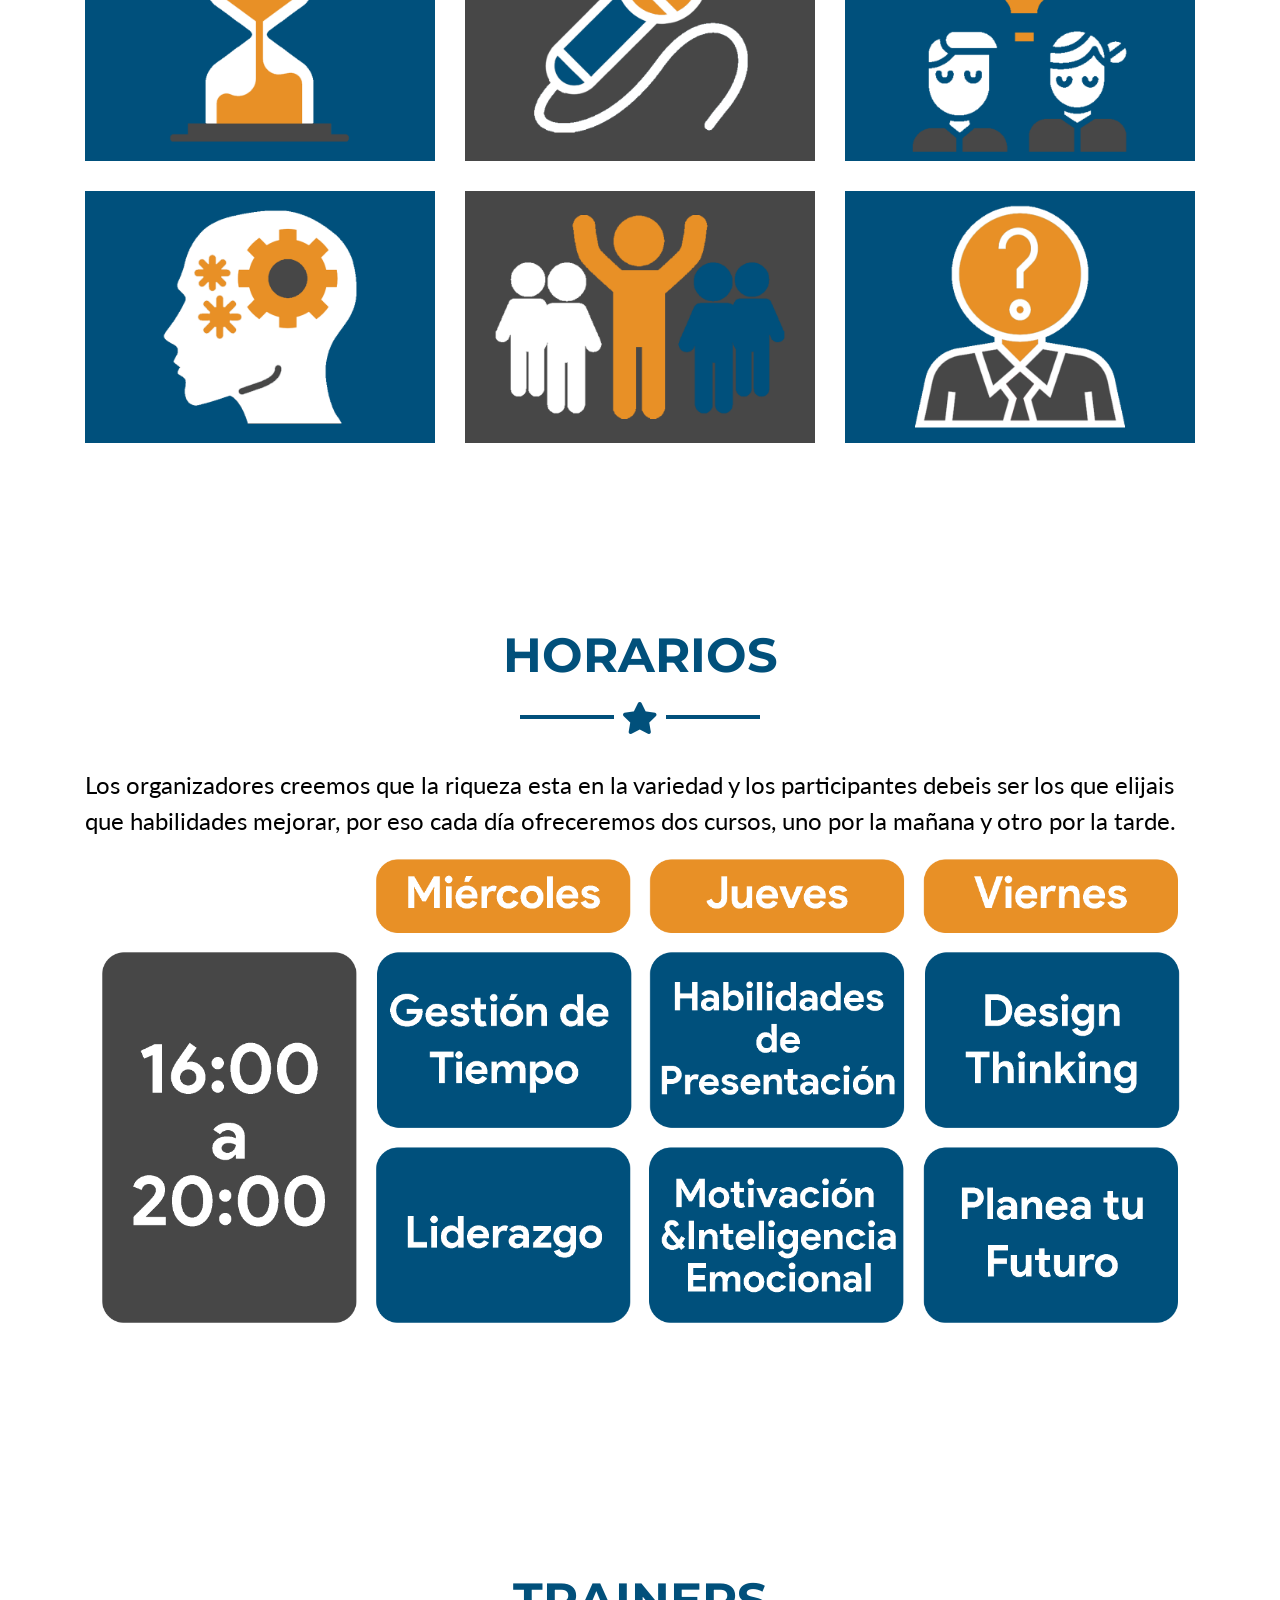
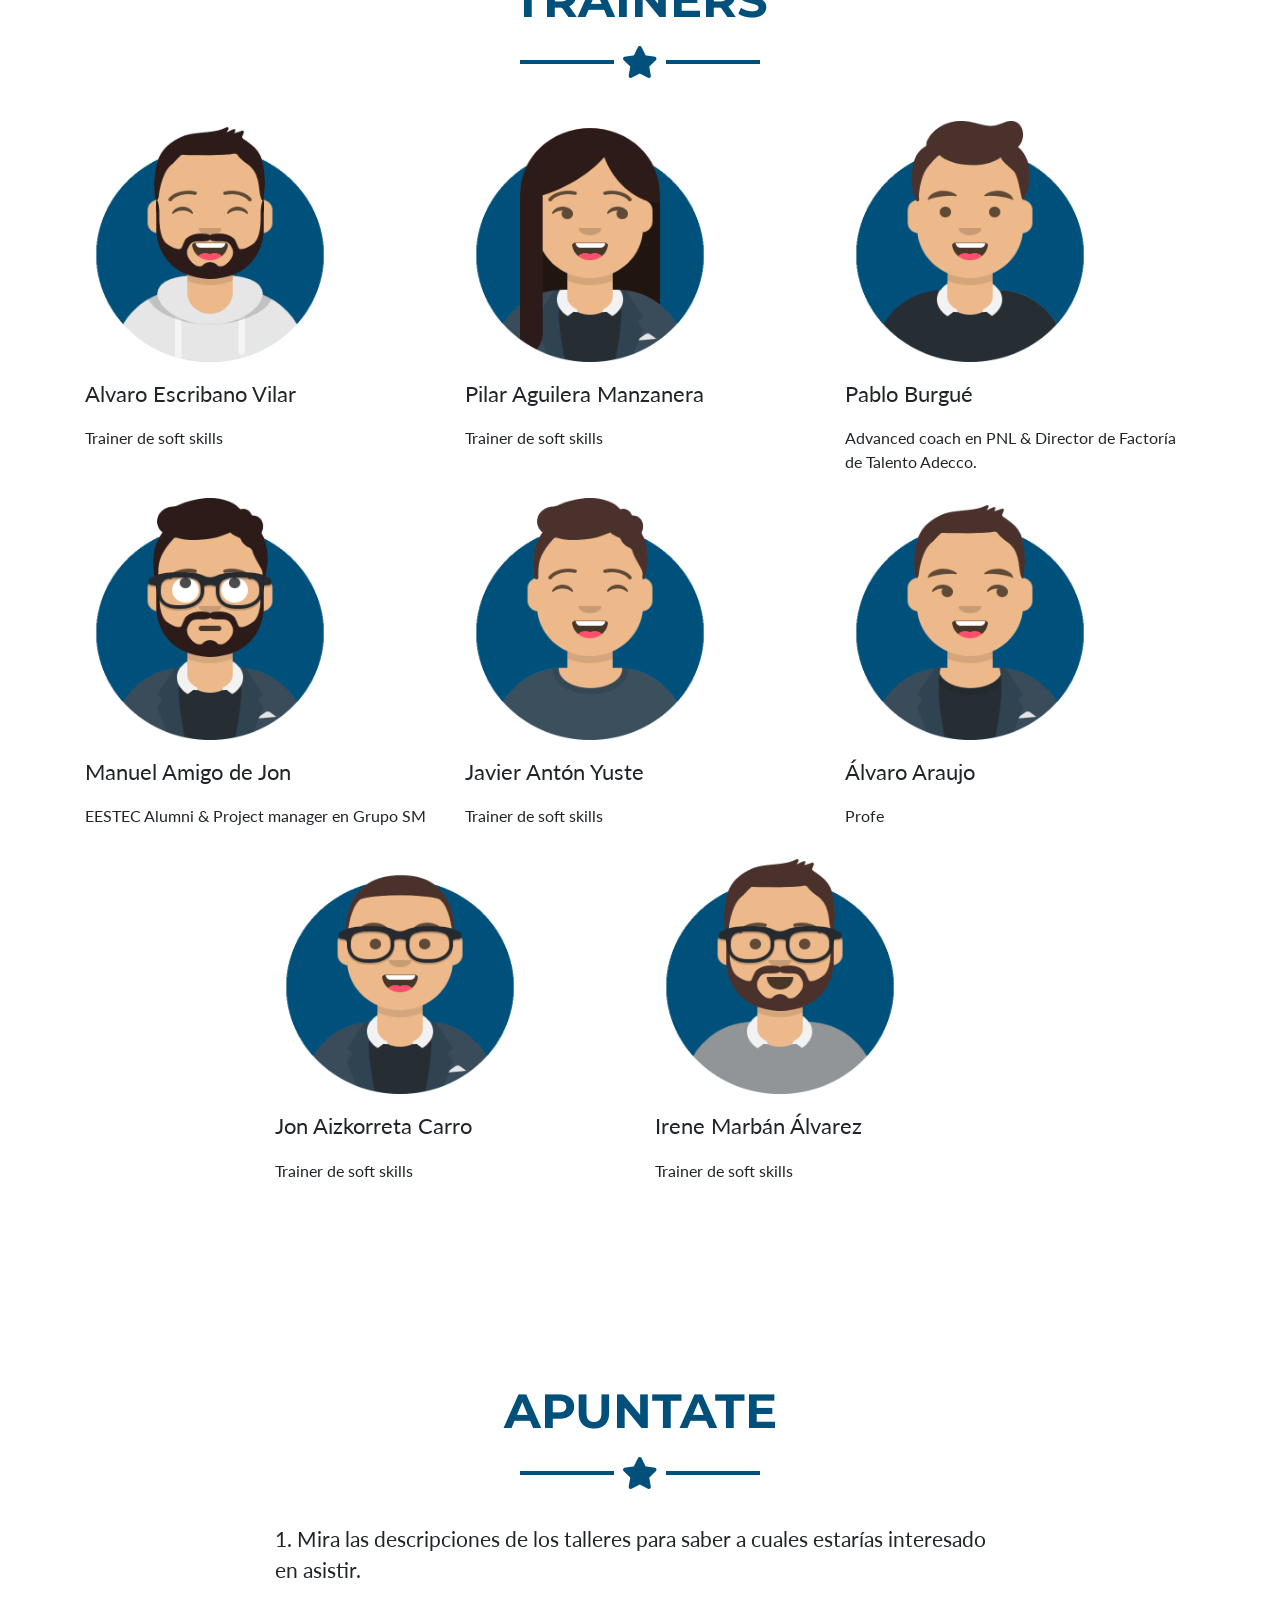
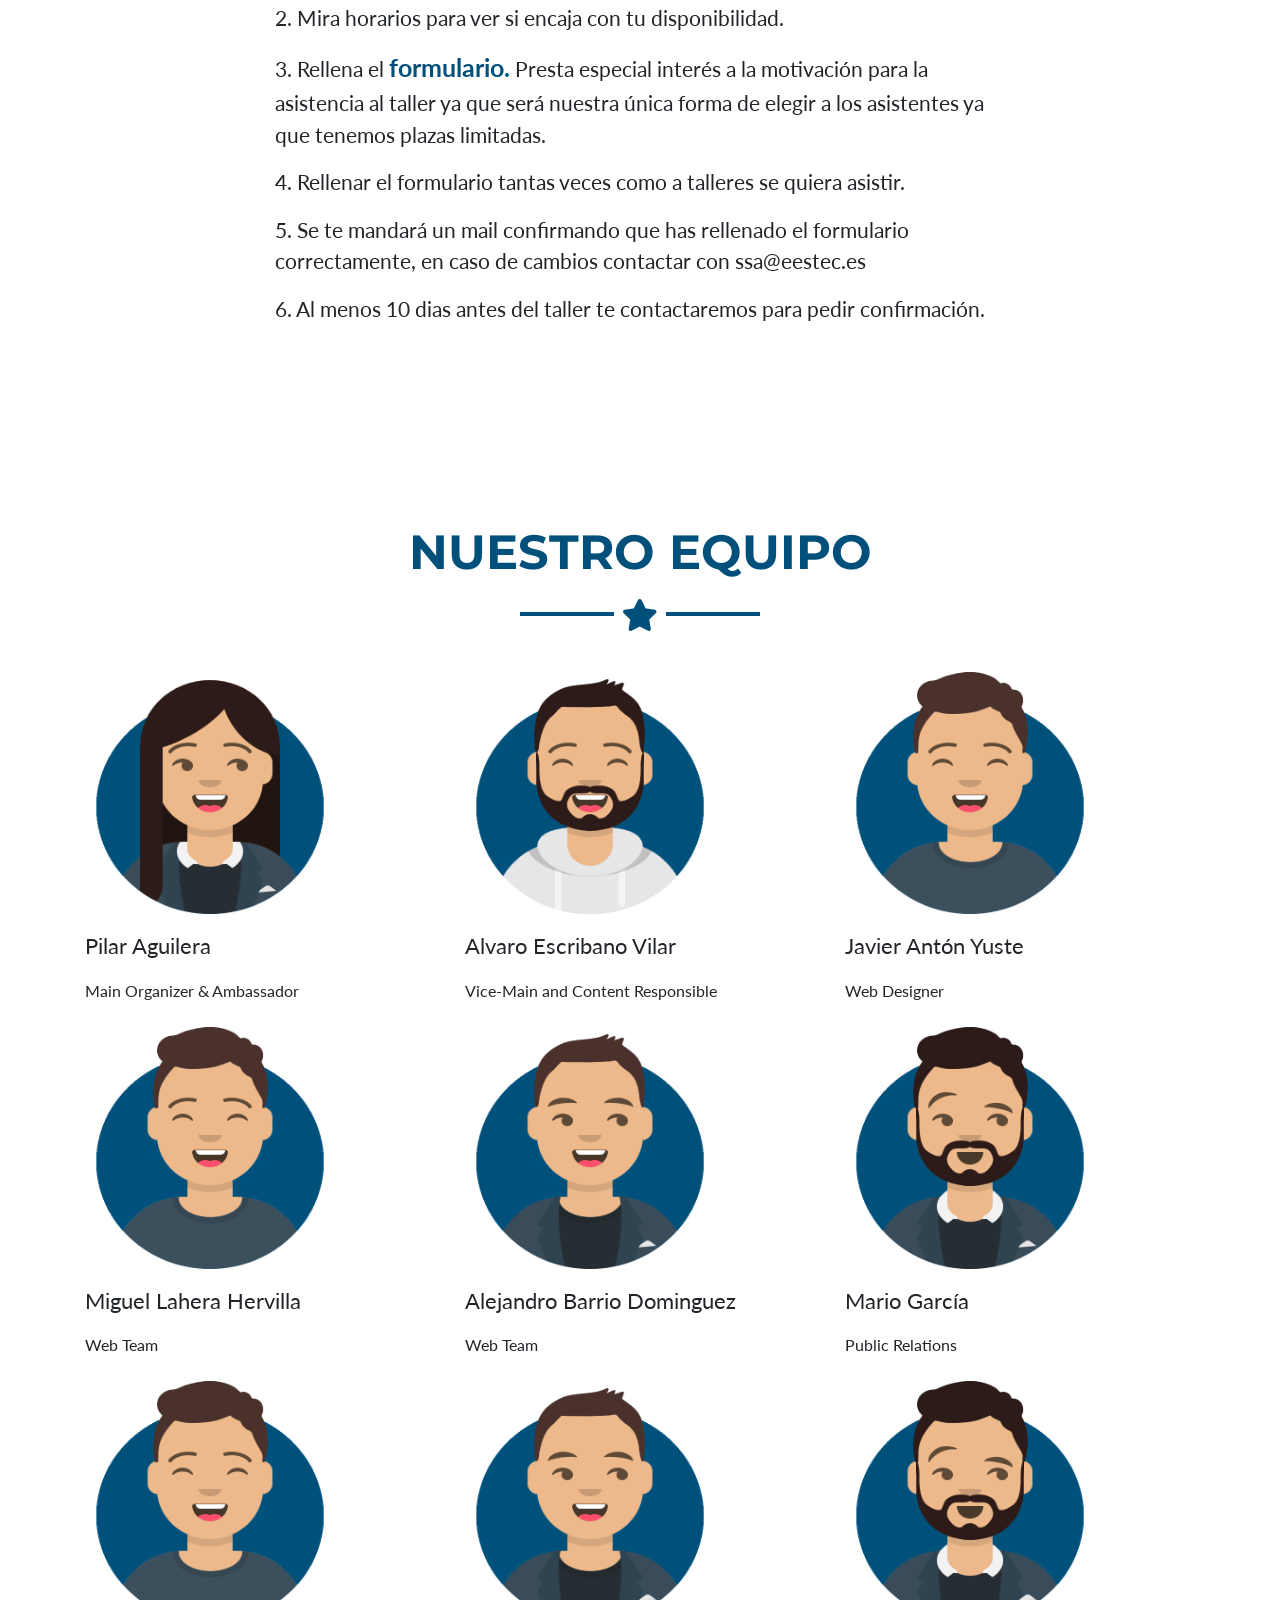
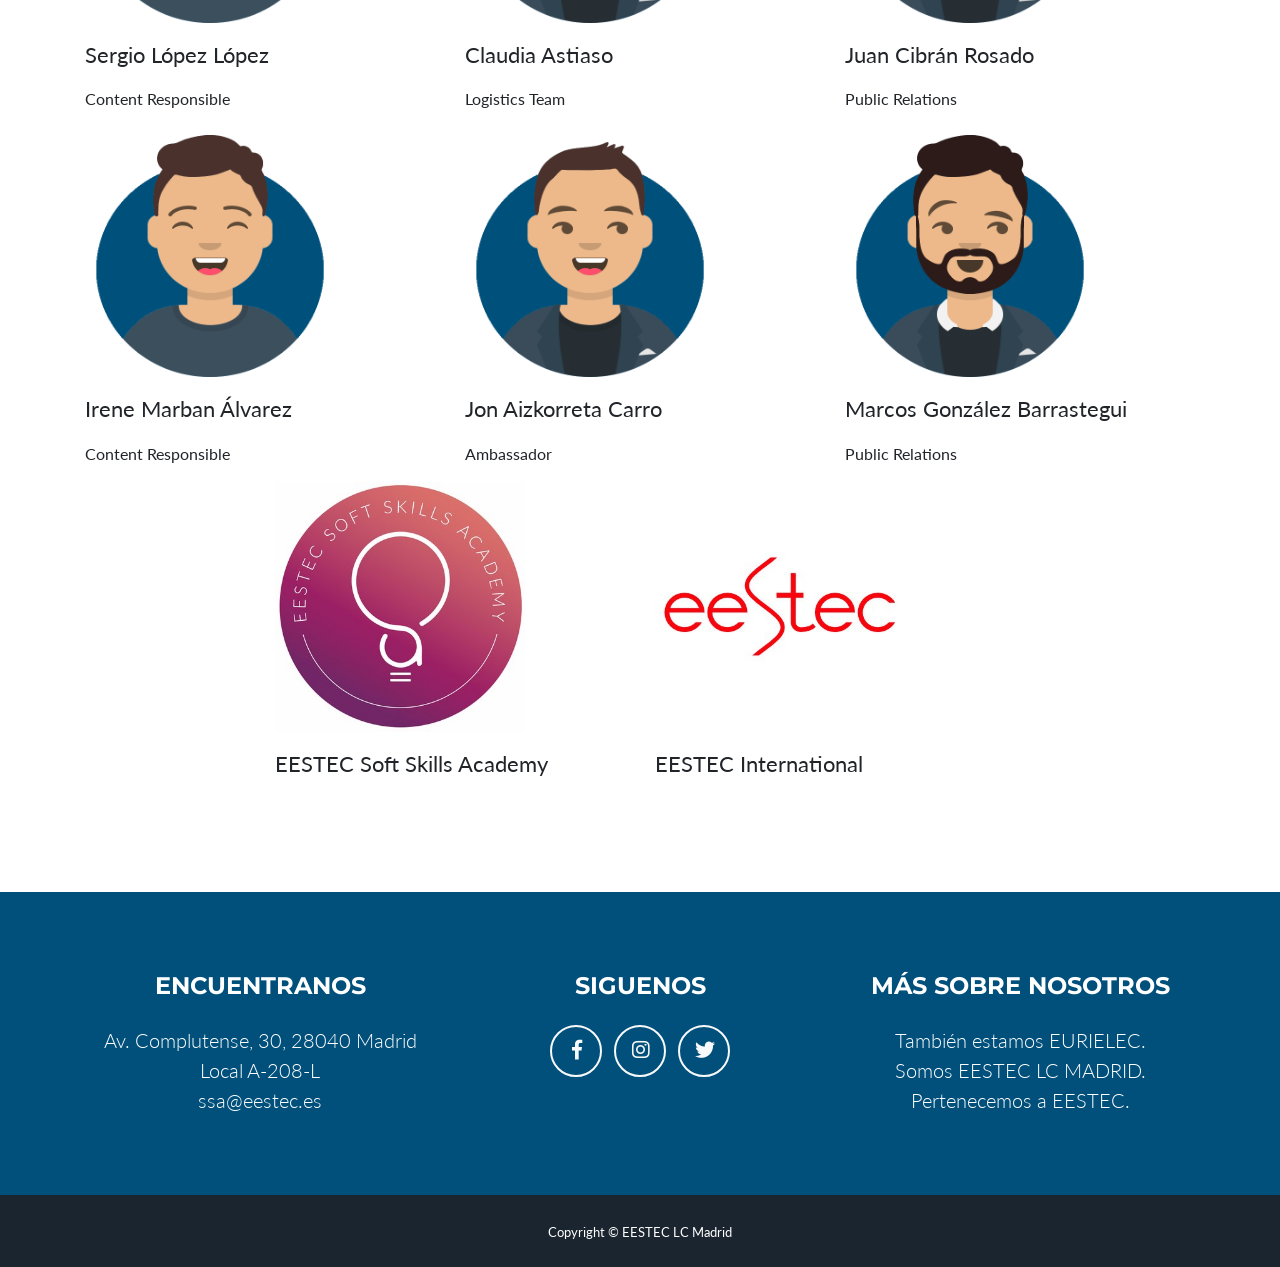
==== commit 4fd2f93d: "Merge branches 'master' and 'master' of https://github.com/pilaraguiman/SSA2019" ====
--- a/index.html
+++ b/index.html
@@ -152,7 +152,7 @@
       <div class="container">
         <h2 class="text-center text-uppercase text-secondary mb-0">Horarios</h2>
         <hr class="star-dark mb-5">
-        <FONT COLOR="black" SIZE="5">Los organizadores creemos que la riqueza esta en la variedad y los participantes debeis ser los que elijais que habilidades mejorar, por eso cada día ofreceremos dos cursos <strong>simultaneos</strong> de 16:00 a 20:00.</FONT>
+        <FONT COLOR="black" SIZE="5">Los organizadores creemos que la riqueza esta en la variedad y los participantes debeis ser los que elijais que habilidades mejorar, por eso cada día ofreceremos dos cursos, uno por la mañana y otro por la tarde.</FONT>
         <img class="img-fluid mb-5 d-block mx-auto" src="img/horario.png" alt="">
       </div>
     </section>
@@ -193,11 +193,11 @@
         <div class="row">
           <div class="col-lg-4 ml-auto">
             <img src="img/avatar/Quino_d.png" width="250" height="250"alt="">
-            <p class="lead"><p id="nombre">Jon Aizkorreta</p>Trainer de soft skills</p>
+            <p class="lead"><p id="nombre">Jon Aizkorreta Carro</p>Trainer de soft skills</p>
           </div>
           <div class="col-lg-4 mr-auto">
             <img src="img/avatar/Rubén_d.png" width="250" height="250"alt="">
-            <p class="lead"><p id="nombre">Irene Marbán</p> Trainer de soft skills  </p>
+            <p class="lead"><p id="nombre">Irene Marbán Álvarez</p> Trainer de soft skills  </p>
           </div>
 
         </div>
@@ -212,8 +212,8 @@
         <div class="row">
           <div class="col-lg-8 mx-auto">
             <p style="font-size:21px">1. Mira las descripciones de los talleres para saber a cuales estarías interesado en asistir.</p>
-            <p style="font-size:21px">2. Mira horarios ya que muchas de las sesiones coinciden el mismo día.</p>
-            <p style="font-size:21px">3. Rellena el <a id="formulario", href="https://goo.gl/forms/1iMWyIkVMUnH7YdM2">formulario.</a> Presta especial interés a la motivación para la asistencia al taller ya que será nuestra única forma de elegir a los asistentes ya que tenemos plazas limitadas.</p>
+            <p style="font-size:21px">2. Mira horarios para ver si encaja con tu disponibilidad.</p>
+            <p style="font-size:21px">3. Rellena el <a id="formulario", href="https://forms.gle/TX9fuFUFiwKNgvEQ7">formulario.</a> Presta especial interés a la motivación para la asistencia al taller ya que será nuestra única forma de elegir a los asistentes ya que tenemos plazas limitadas.</p>
             <p style="font-size:21px">4. Rellenar el formulario tantas veces como a talleres se quiera asistir.</p>
             <p style="font-size:21px">5. Se te mandará un mail confirmando que has rellenado el formulario correctamente, en caso de cambios contactar con ssa@eestec.es</p>
             <p style="font-size:21px">6. Al menos 10 dias antes del taller te contactaremos para pedir confirmación.</p>
@@ -272,11 +272,11 @@
         <div class="row">
           <div class="col-lg-4 ml-auto">
             <img src="img/avatar/Javi_d.png" width="250" height="250"alt="">
-            <p class="lead"><p id="nombre">Irene Marban</p>Content Responsible</p>
+            <p class="lead"><p id="nombre">Irene Marban Álvarez</p>Content Responsible</p>
           </div>
           <div class="col-lg-4 mr-auto">
             <img src="img/avatar/Marcos_d.png" width="250" height="250"alt="">
-            <p class="lead"><p id="nombre">Jon Aizkorreta</p>Ambassador</p>
+            <p class="lead"><p id="nombre">Jon Aizkorreta Carro</p>Ambassador</p>
           </div>
           <div class="col-lg-4 ml-auto">
               <img src="img/avatar/supra_d.png" width="250" height="250"alt="">
@@ -362,10 +362,10 @@
         <div class="container text-center">
           <div class="row">
             <div class="col-lg-8 mx-auto">
-              <h2 class="text-secondary text-uppercase mb-0">Gestión de tiempo</h2>
+              <h2 class="text-secondary text-uppercase mb-0">Habilidades de comunicación</h2>
               <hr class="star-dark mb-5">
               <img class="img-fluid mb-5" src="img/portfolio/timeManagement.png" alt="">
-              <p class="mb-5">¿No te da tiempo a nada? ¿Crees que no haces nada? A todos nos ha pasado a veces que queríamos hacer muchas cosas y no hemos llegado a todas, lo cual nos frustra y desmotiva.</p>
+              <p class="mb-5">CAMBIAR ¿No te da tiempo a nada? ¿Crees que no haces nada? A todos nos ha pasado a veces que queríamos hacer muchas cosas y no hemos llegado a todas, lo cual nos frustra y desmotiva.</p>
               <p class="mb-5">La productividad es un factor clave para poder balancear nuestras vidas profesional y personal, ya que a veces nos olvidamos de esta última y no tenemos tiempo libre apenas, y puede llegar a afectar en nuestro estado de ánimo. </p>
               <p class="mb-5">En esta sesión aprenderás a manejar efectivamente tu tiempo y buscar un equilibrio en tu vida para hacer todas las cosas que te gustaría hacer a lo largo del día. A través de las herramientas que te proporcionaremos te asegurarás de que el tiempo no te impide conseguir tus objetivos. </p>
               <p class="mb-5">El tiempo es el recurso más caro que tenemos, porque no se puede ni comprar ni vender. ¿Lo vas a perder?.</p>
@@ -482,10 +482,10 @@
         <div class="container text-center">
           <div class="row">
             <div class="col-lg-8 mx-auto">
-              <h2 class="text-secondary text-uppercase mb-0">Planea tu futuro</h2>
+              <h2 class="text-secondary text-uppercase mb-0">Trabajo en equipo</h2>
               <hr class="star-dark mb-5">
               <img class="img-fluid mb-5" src="img/portfolio/futuro.png" alt="">
-              <p class="mb-5">¿Ya, tan pronto? ¿Y ahora qué hago? Estoy perdidísimo… Y más cosas que decimos cuando nos ponemos a pensar en qué va a pasar con nuestras vidas después de la uni.
+              <p class="mb-5">CAMBIAR¿Ya, tan pronto? ¿Y ahora qué hago? Estoy perdidísimo… Y más cosas que decimos cuando nos ponemos a pensar en qué va a pasar con nuestras vidas después de la uni.
                 A día de hoy, hay muchísimas ofertas en el mercado laboral, pero ¿cuál es para ti? ¿Cómo sabes si te va a gustar? ¿Dónde te ves en el futuro? Preguntas del millón para todos nosotros.</p>
               <p class="mb-5">Para resolver estas preguntas, en este taller hablaremos sobre las diferentes salidas profesionales que un ingeniero de teleco puede elegir y contaremos con la participación de antiguos alumnos que nos hablarán sobre sus experiencias en grandes consultoras, telcos, start-ups, etc. Cuando termine la sesión serás consciente de todas las opciones hacia las que puedes orientar tu carrera profesional, hablaremos sobre el estado del empleo en el sector, de cómo funcionan las empresas y cómo movernos durante los primeros meses. Además, aprenderemos a marcarnos objetivos y establecer una hoja de ruta para conseguirlos.</p>
               <p class="mb-5">¿Quieres encontrarte? ¡Vente y lo intentaremos!</p>
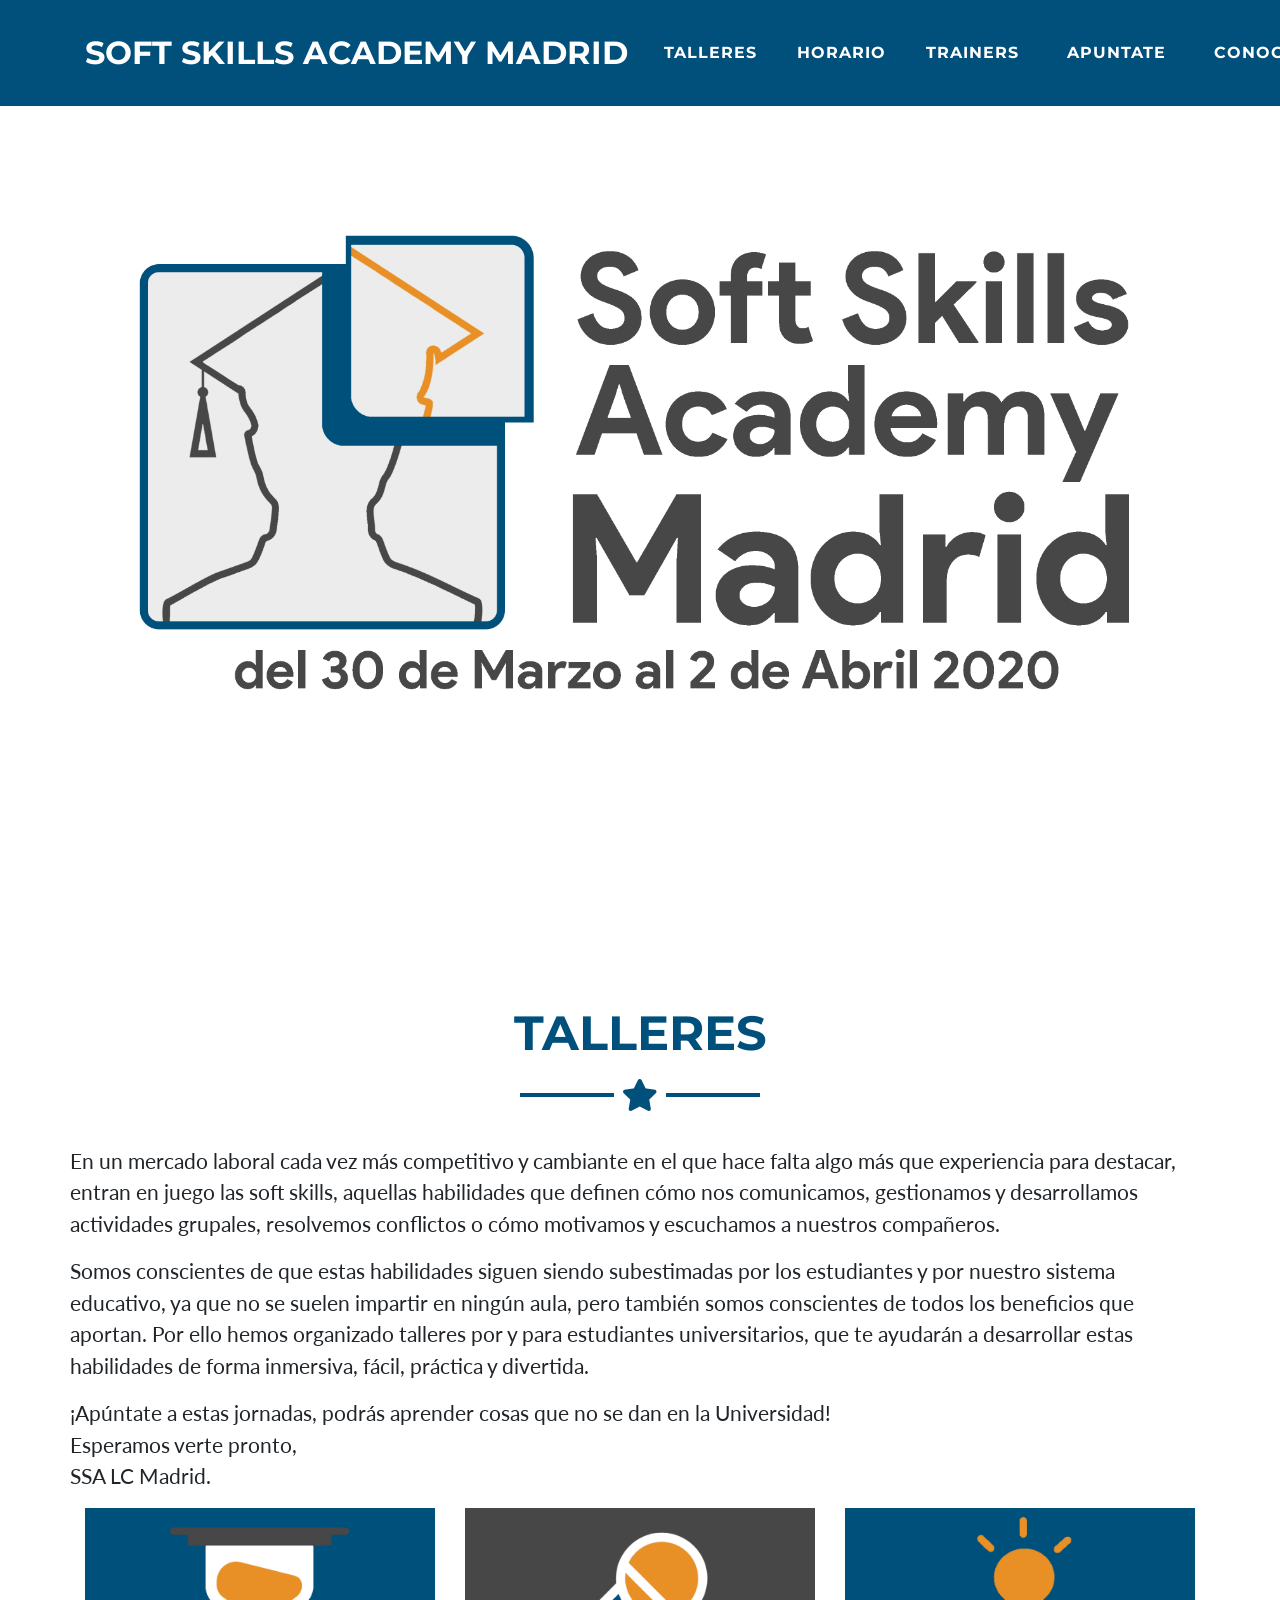
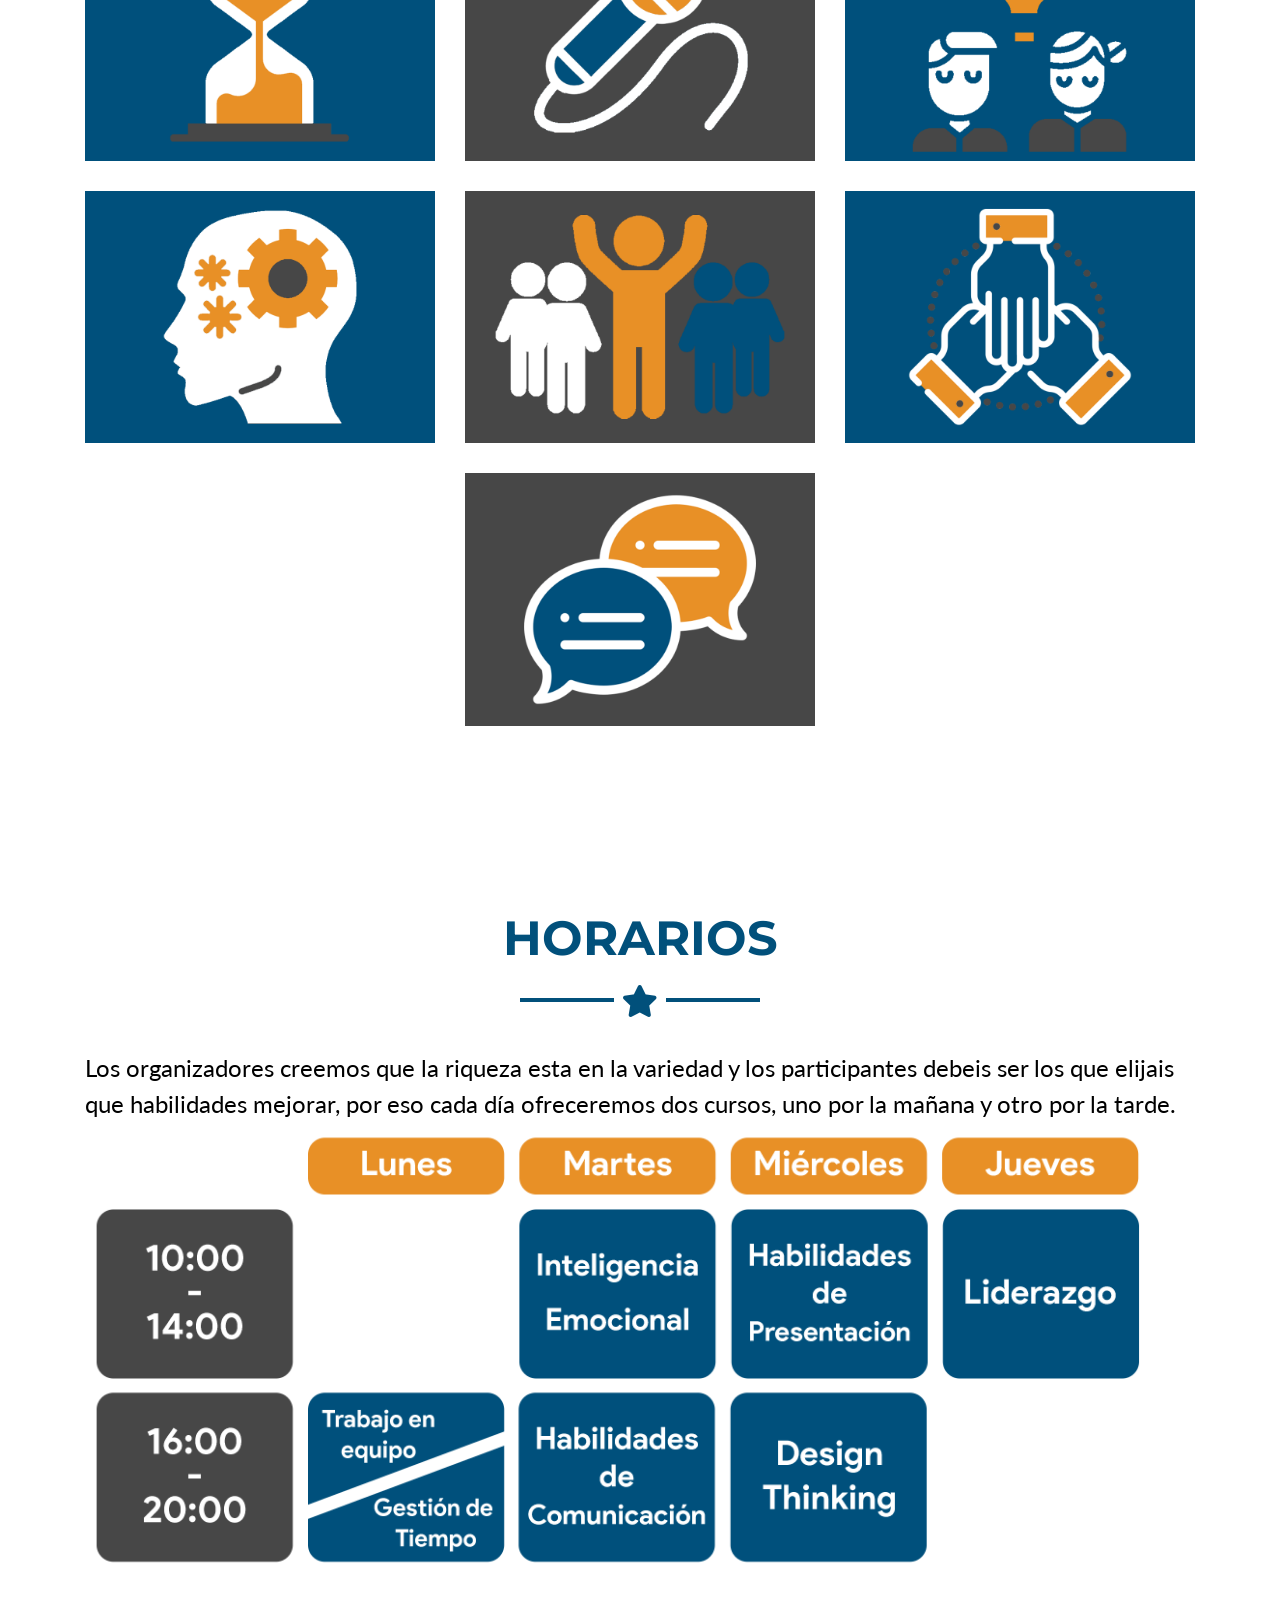
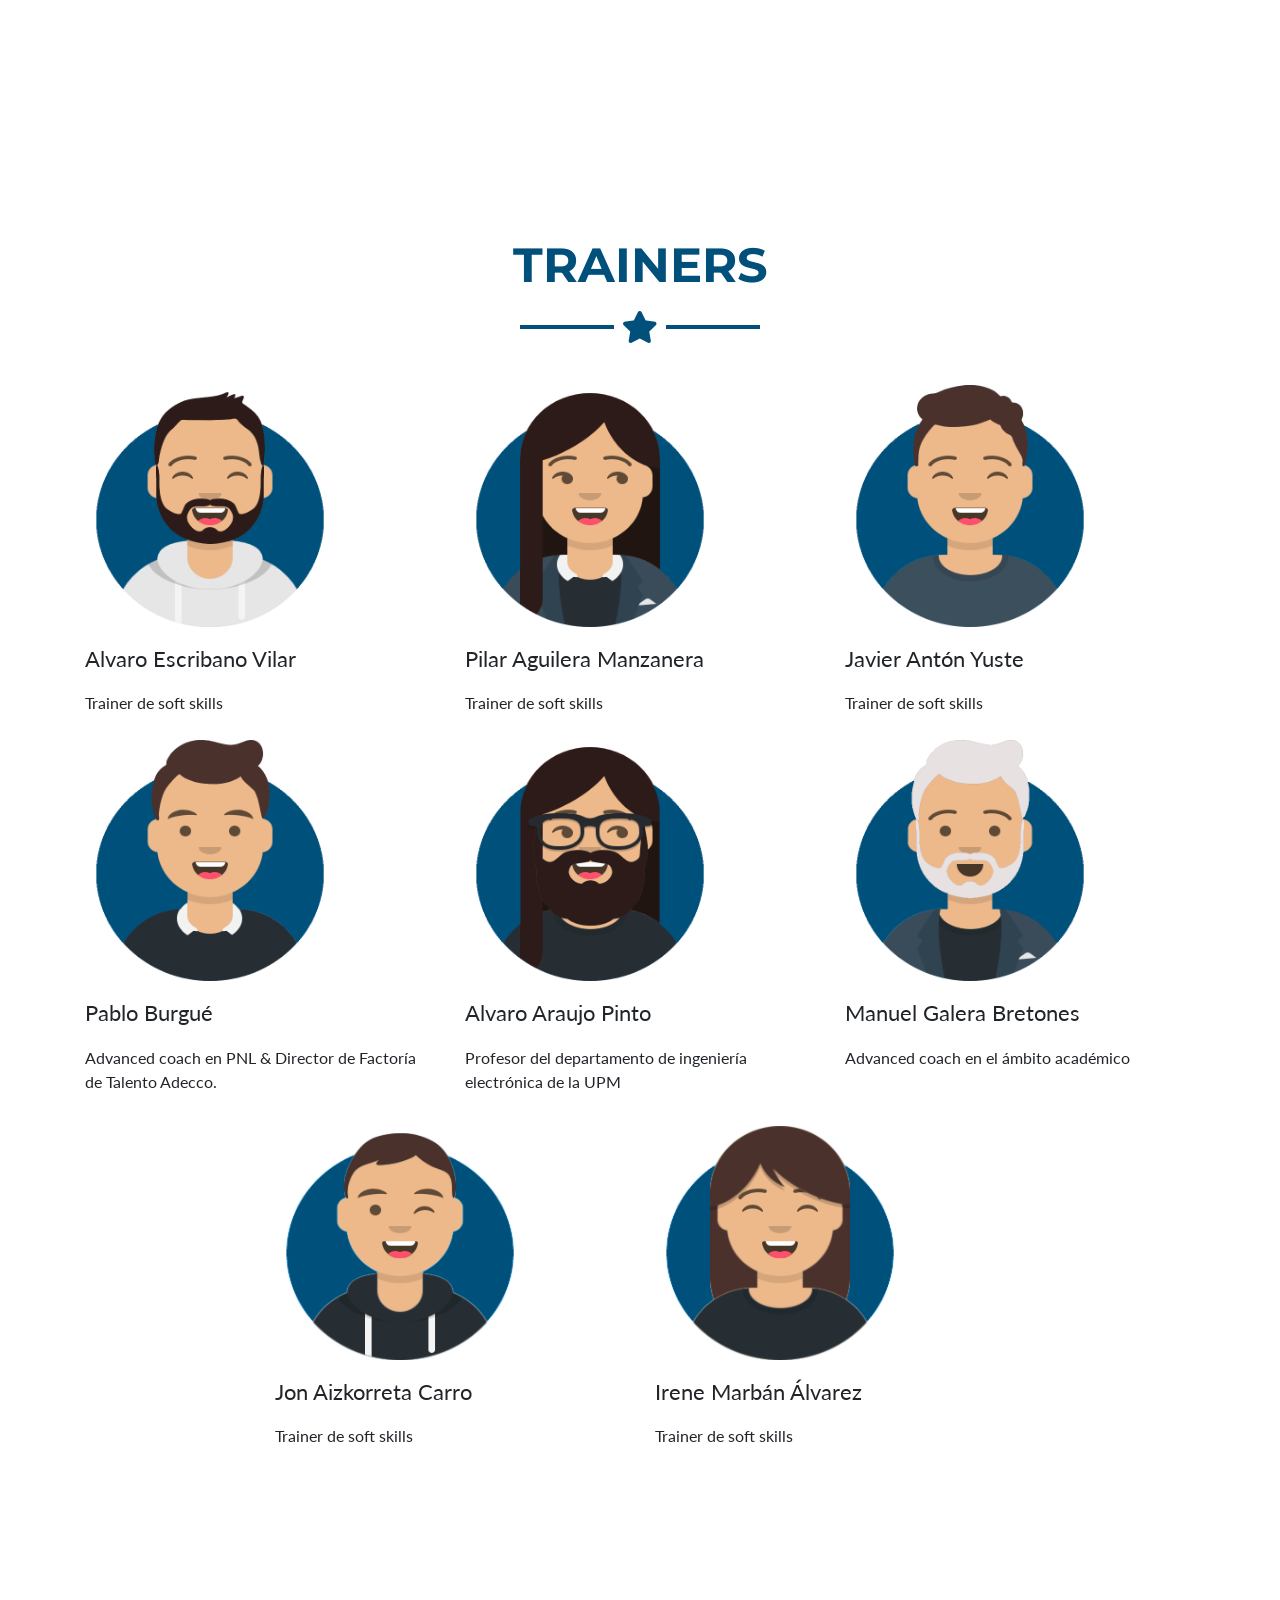
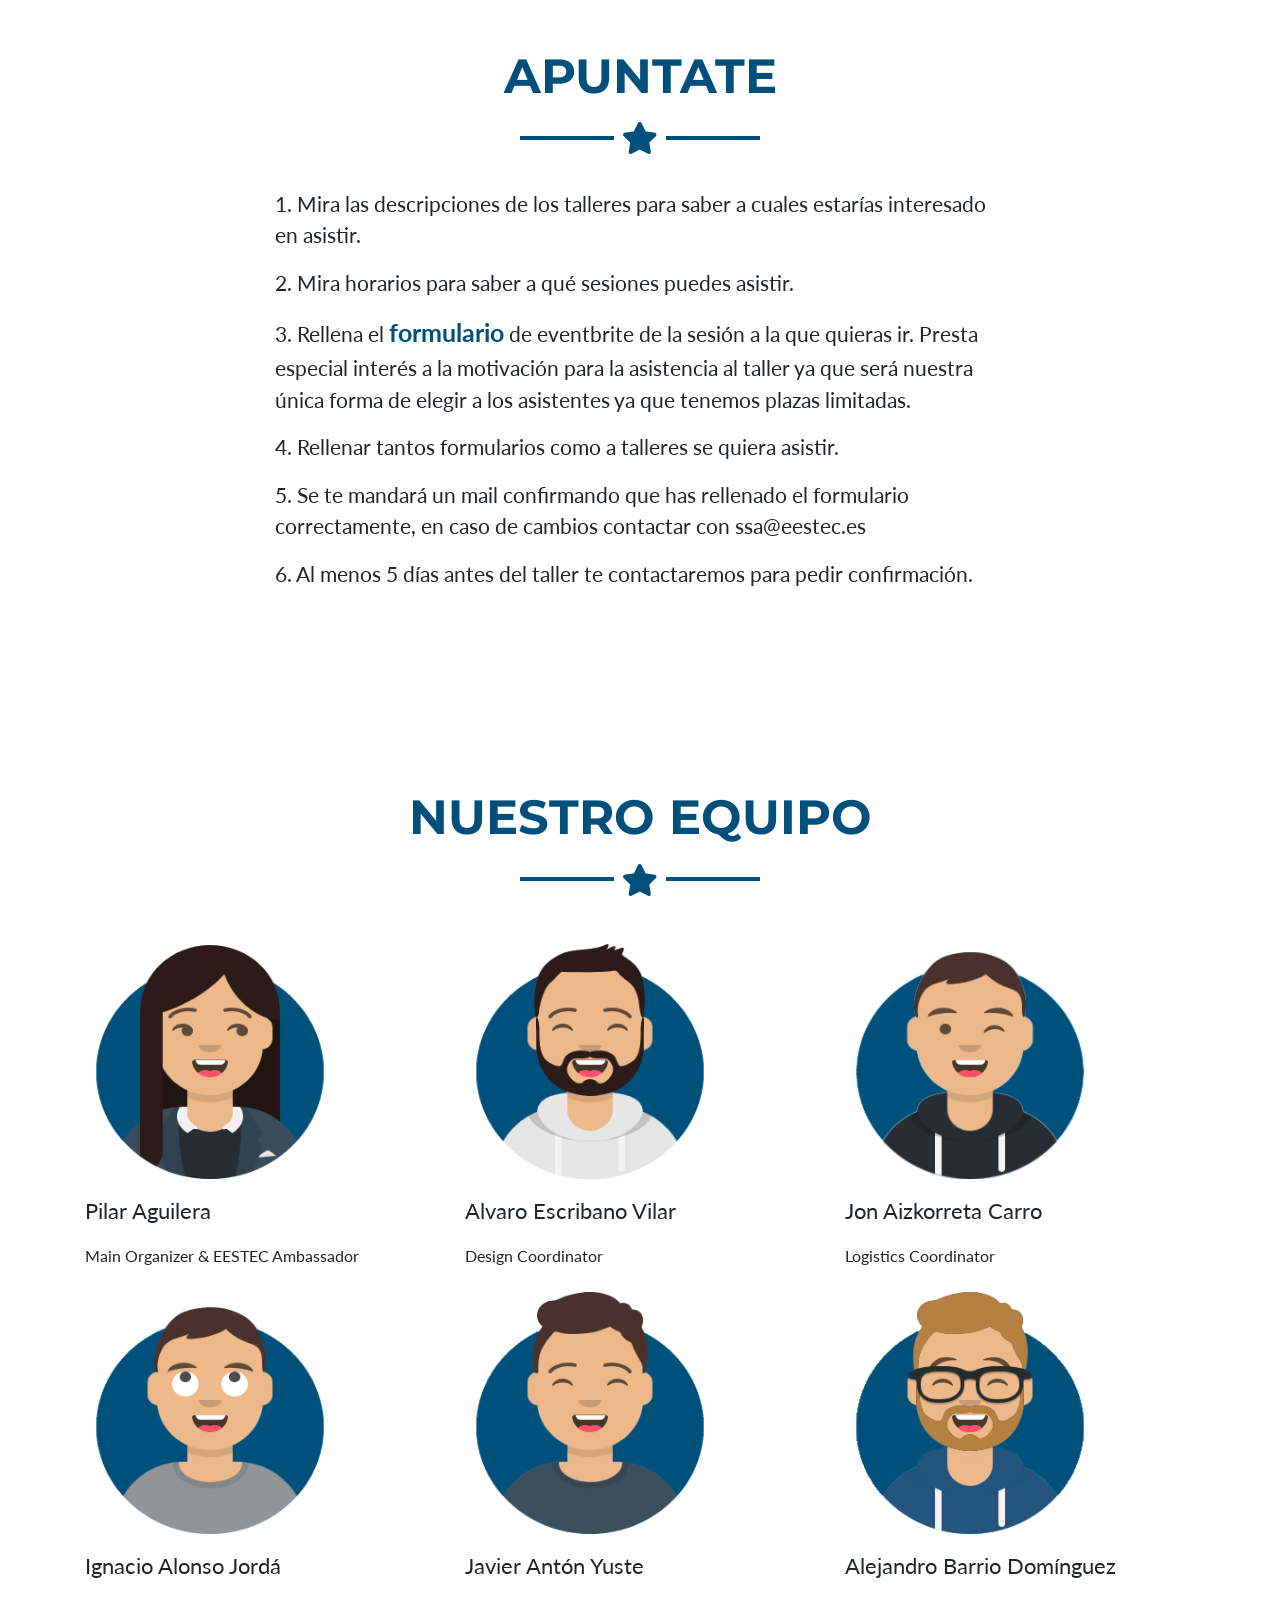
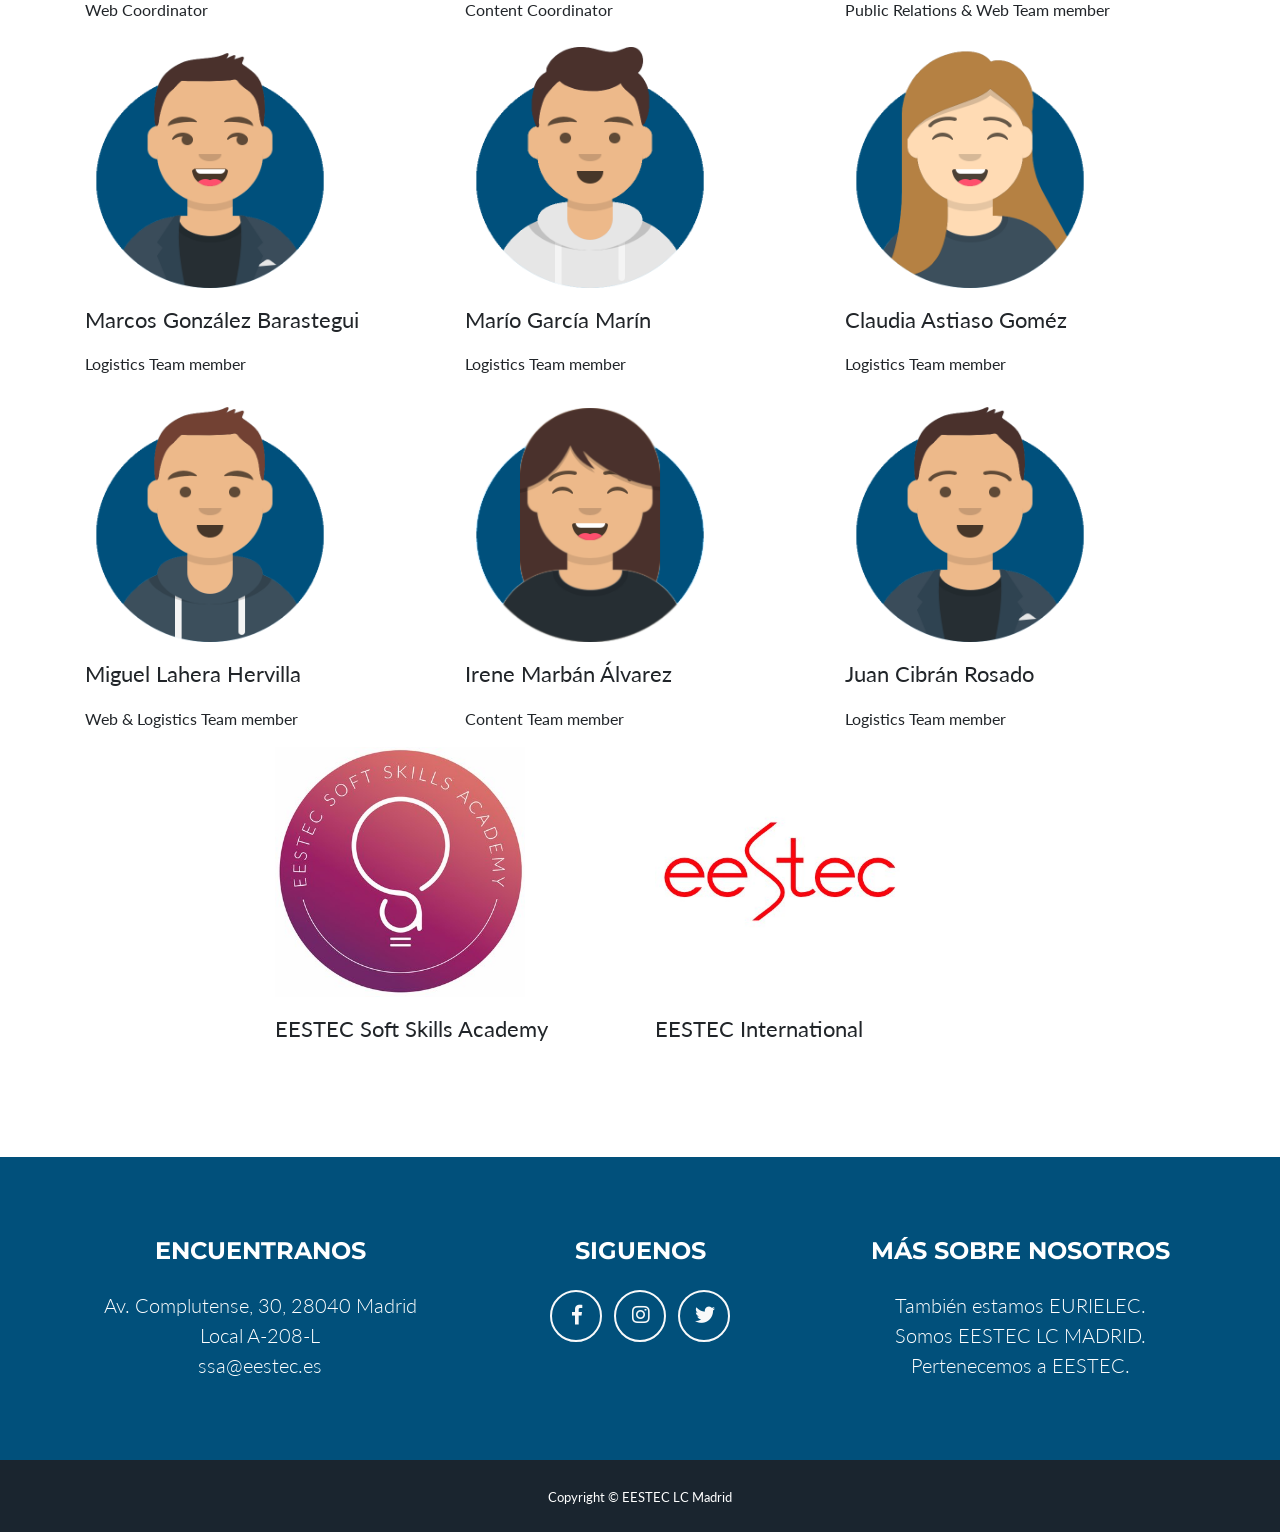
==== commit 3e3a4b1b: "Updating web" ====
--- a/index.html
+++ b/index.html
@@ -35,7 +35,7 @@
     <nav class="navbar navbar-expand-lg bg-secondary fixed-top text-uppercase" id="mainNav">
       <div class="container">
         <a class="navbar-brand js-scroll-trigger" href="#page-top">Soft Skills Academy Madrid</a>
-        <button class="navbar-toggler navbar-toggler-right text-uppercase bg-primary text-white rounded" type="button" data-toggle="collapse" data-target="#navbarResponsive" aria-controls="navbarResponsive" aria-expanded="false" aria-label="Toggle navigation">
+        <button class="navbar-toggler navbar-toggler-right text-uppercase bg-orange text-white rounded" type="button" data-toggle="collapse" data-target="#navbarResponsive" aria-controls="navbarResponsive" aria-expanded="false" aria-label="Toggle navigation">
           Menu
           <i class="fas fa-bars"></i>
         </button>
@@ -137,10 +137,22 @@
             <a class="portfolio-item d-block mx-auto" href="#portfolio-modal-6">
               <div class="portfolio-item-caption d-flex position-absolute h-100 w-100">
                 <div class="portfolio-item-caption-content my-auto w-100 text-center text-white">
-                  <span style="color: #474747;">PLANEA TU FUTURO</span>
-                </div>
-              </div>
-              <img class="img-fluid" src="img/portfolio/futuro.png" alt="">
+                  <span style="color: #474747;">Trabajo en equipo</span>
+                </div>
+              </div>
+              <img class="img-fluid" src="img/portfolio/teamwork.png" alt="">
+            </a>
+          </div>
+          <div class="col-md-6 col-lg-4">
+          </div>
+          <div class="col-md-6 col-lg-4">
+            <a class="portfolio-item d-block mx-auto" href="#portfolio-modal-7">
+              <div class="portfolio-item-caption d-flex position-absolute h-100 w-100">
+                <div class="portfolio-item-caption-content my-auto w-100 text-center text-white">
+                  <span style="color: #474747;">Habilidades de comunicación</span>
+                </div>
+              </div>
+              <img class="img-fluid" src="img/portfolio/communication.png" alt="">
             </a>
           </div>
         </div>
@@ -153,7 +165,7 @@
         <h2 class="text-center text-uppercase text-secondary mb-0">Horarios</h2>
         <hr class="star-dark mb-5">
         <FONT COLOR="black" SIZE="5">Los organizadores creemos que la riqueza esta en la variedad y los participantes debeis ser los que elijais que habilidades mejorar, por eso cada día ofreceremos dos cursos, uno por la mañana y otro por la tarde.</FONT>
-        <img class="img-fluid mb-5 d-block mx-auto" src="img/horario.png" alt="">
+        <img class="img-fluid mb-5 d-block mx-auto" src="img/schedule2020.png" alt="">
       </div>
     </section>
 
@@ -171,32 +183,33 @@
             <img src="img/avatar/pilar_d.png" width="250" height="250"alt="">
             <p class="lead"><p id="nombre">Pilar Aguilera Manzanera</p> Trainer de soft skills  </p>
           </div>
-          <div class="col-lg-4 ml-auto">
-              <img src="img/avatar/Pablo.png" width="250" height="250"alt="">
-              <p class="lead"><p id="nombre">Pablo Burgué</p> Advanced coach en PNL & Director de Factoría de Talento Adecco. </p>
-          </div>
-        </div>
-        <div class="row">
-          <div class="col-lg-4 ml-auto">
-              <img src="img/avatar/papi_d.png" width="250" height="250"alt="">
-              <p class="lead"><p id="nombre">Manuel Amigo de Jon</p>EESTEC Alumni & Project manager en Grupo SM  </p>
-          </div>
           <div class="col-lg-4 mr-auto">
             <img src="img/avatar/Javi_d.png" width="250" height="250"alt="">
             <p class="lead"><p id="nombre">Javier Antón Yuste</p> Trainer de soft skills </p>
           </div>
-          <div class="col-lg-4 ml-auto">
-            <img src="img/avatar/Marcos_d.png" width="250" height="250"alt="">
-            <p class="lead"><p id="nombre">Álvaro Araujo</p> Profe</p>
-          </div>
-        </div>
-        <div class="row">
-          <div class="col-lg-4 ml-auto">
-            <img src="img/avatar/Quino_d.png" width="250" height="250"alt="">
+          
+        </div>
+        <div class="row">
+          <div class="col-lg-4 ml-auto">
+            <img src="img/avatar/Pablo.png" width="250" height="250"alt="">
+            <p class="lead"><p id="nombre">Pablo Burgué</p> Advanced coach en PNL & Director de Factoría de Talento Adecco. </p>
+          </div>
+          <div class="col-lg-4 ml-auto">
+              <img src="img/avatar/araujo.png" width="250" height="250"alt="">
+              <p class="lead"><p id="nombre">Alvaro Araujo Pinto</p>Profesor del departamento de ingeniería electrónica de la UPM</p>
+          </div>
+          <div class="col-lg-4 ml-auto">
+            <img src="img/avatar/manuel-gala.png" width="250" height="250"alt="">
+            <p class="lead"><p id="nombre">Manuel Galera Bretones</p>Advanced coach en el ámbito académico</p>
+          </div>
+        </div>
+        <div class="row">
+          <div class="col-lg-4 ml-auto">
+            <img src="img/avatar/jon.png" width="250" height="250"alt="">
             <p class="lead"><p id="nombre">Jon Aizkorreta Carro</p>Trainer de soft skills</p>
           </div>
           <div class="col-lg-4 mr-auto">
-            <img src="img/avatar/Rubén_d.png" width="250" height="250"alt="">
+            <img src="img/avatar/irene.png" width="250" height="250"alt="">
             <p class="lead"><p id="nombre">Irene Marbán Álvarez</p> Trainer de soft skills  </p>
           </div>
 
@@ -212,11 +225,11 @@
         <div class="row">
           <div class="col-lg-8 mx-auto">
             <p style="font-size:21px">1. Mira las descripciones de los talleres para saber a cuales estarías interesado en asistir.</p>
-            <p style="font-size:21px">2. Mira horarios para ver si encaja con tu disponibilidad.</p>
-            <p style="font-size:21px">3. Rellena el <a id="formulario", href="https://forms.gle/TX9fuFUFiwKNgvEQ7">formulario.</a> Presta especial interés a la motivación para la asistencia al taller ya que será nuestra única forma de elegir a los asistentes ya que tenemos plazas limitadas.</p>
-            <p style="font-size:21px">4. Rellenar el formulario tantas veces como a talleres se quiera asistir.</p>
+            <p style="font-size:21px">2. Mira horarios para saber a qué sesiones puedes asistir.</p>
+            <p style="font-size:21px">3. Rellena el <a id="formulario" target="_blank" href="http://ssamadrid2020.eventbrite.com">formulario</a> de eventbrite de la sesión a la que quieras ir. Presta especial interés a la motivación para la asistencia al taller ya que será nuestra única forma de elegir a los asistentes ya que tenemos plazas limitadas.</p>
+            <p style="font-size:21px">4. Rellenar tantos formularios como a talleres se quiera asistir.</p>
             <p style="font-size:21px">5. Se te mandará un mail confirmando que has rellenado el formulario correctamente, en caso de cambios contactar con ssa@eestec.es</p>
-            <p style="font-size:21px">6. Al menos 10 dias antes del taller te contactaremos para pedir confirmación.</p>
+            <p style="font-size:21px">6. Al menos 5 días antes del taller te contactaremos para pedir confirmación.</p>
           </div>
         </div>
       </div>
@@ -230,57 +243,57 @@
         <div class="row">
           <div class="col-lg-4 ml-auto">
             <img src="img/avatar/pilar_d.png" width="250" height="250"alt="">
-            <p class="lead"><p id="nombre">Pilar Aguilera</p> Main Organizer & Ambassador</p>
+            <p class="lead"><p id="nombre">Pilar Aguilera</p> Main Organizer & EESTEC Ambassador</p>
           </div>
           <div class="col-lg-4 mr-auto">
             <img src="img/avatar/Alvaro_d.png" width="250" height="250"alt="">
-            <p class="lead"><p id="nombre">Alvaro Escribano Vilar</p>Vice-Main and Content Responsible</p>
-          </div>
-          <div class="col-lg-4 ml-auto">
-              <img src="img/avatar/Javi_d.png" width="250" height="250"alt="">
-              <p class="lead"><p id="nombre">Javier Antón Yuste</p>Web Designer</p>
-          </div>
-        </div>
-        <div class="row">
-          <div class="col-lg-4 ml-auto">
+            <p class="lead"><p id="nombre">Alvaro Escribano Vilar</p>Design Coordinator</p>
+          </div>
+          <div class="col-lg-4 ml-auto">
+              <img src="img/avatar/jon.png" width="250" height="250"alt="">
+              <p class="lead"><p id="nombre">Jon Aizkorreta Carro</p>Logistics Coordinator</p>
+          </div>
+        </div>
+        <div class="row">
+          <div class="col-lg-4 ml-auto">
+            <img src="img/avatar/nacho.png" width="250" height="250"alt="">
+            <p class="lead"><p id="nombre">Ignacio Alonso Jordá</p>Web Coordinator</p>
+          </div>
+          <div class="col-lg-4 mr-auto">
             <img src="img/avatar/Javi_d.png" width="250" height="250"alt="">
-            <p class="lead"><p id="nombre">Miguel Lahera Hervilla</p>Web Team</p>
-          </div>
-          <div class="col-lg-4 mr-auto">
+            <p class="lead"><p id="nombre">Javier Antón Yuste</p>Content Coordinator</p>
+          </div>
+          <div class="col-lg-4 ml-auto">
+              <img src="img/avatar/alejandro.png" width="250" height="250"alt="">
+              <p class="lead"><p id="nombre">Alejandro Barrio Domínguez</p>Public Relations & Web Team member</p>
+          </div>
+        </div>
+        <div class="row">
+          <div class="col-lg-4 ml-auto">
             <img src="img/avatar/Marcos_d.png" width="250" height="250"alt="">
-            <p class="lead"><p id="nombre">Alejandro Barrio Dominguez</p>Web Team</p>
-          </div>
-          <div class="col-lg-4 ml-auto">
-              <img src="img/avatar/supra_d.png" width="250" height="250"alt="">
-              <p class="lead"><p id="nombre">Mario García</p>Public Relations</p>
-          </div>
-        </div>
-        <div class="row">
-          <div class="col-lg-4 ml-auto">
-            <img src="img/avatar/Javi_d.png" width="250" height="250"alt="">
-            <p class="lead"><p id="nombre">Sergio López López</p>Content Responsible</p>
-          </div>
-          <div class="col-lg-4 mr-auto">
-            <img src="img/avatar/Marcos_d.png" width="250" height="250"alt="">
-            <p class="lead"><p id="nombre">Claudia Astiaso</p>Logistics Team</p>
-          </div>
-          <div class="col-lg-4 ml-auto">
-              <img src="img/avatar/supra_d.png" width="250" height="250"alt="">
-              <p class="lead"><p id="nombre">Juan Cibrán Rosado</p>Public Relations</p>
-          </div>
-        </div>
-        <div class="row">
-          <div class="col-lg-4 ml-auto">
-            <img src="img/avatar/Javi_d.png" width="250" height="250"alt="">
-            <p class="lead"><p id="nombre">Irene Marban Álvarez</p>Content Responsible</p>
-          </div>
-          <div class="col-lg-4 mr-auto">
-            <img src="img/avatar/Marcos_d.png" width="250" height="250"alt="">
-            <p class="lead"><p id="nombre">Jon Aizkorreta Carro</p>Ambassador</p>
-          </div>
-          <div class="col-lg-4 ml-auto">
-              <img src="img/avatar/supra_d.png" width="250" height="250"alt="">
-              <p class="lead"><p id="nombre">Marcos González Barrastegui</p>Public Relations</p>
+            <p class="lead"><p id="nombre">Marcos González Barastegui</p>Logistics Team member</p>
+          </div>
+          <div class="col-lg-4 mr-auto">
+            <img src="img/avatar/mario.png" width="250" height="250"alt="">
+            <p class="lead"><p id="nombre">Marío García Marín</p>Logistics Team member</p>
+          </div>
+          <div class="col-lg-4 ml-auto">
+              <img src="img/avatar/clau.png" width="250" height="250"alt="">
+              <p class="lead"><p id="nombre">Claudia Astiaso Goméz</p>Logistics Team member</p>
+          </div>
+        </div>
+        <div class="row">
+          <div class="col-lg-4 ml-auto">
+            <img src="img/avatar/miguel.png" width="250" height="250"alt="">
+            <p class="lead"><p id="nombre">Miguel Lahera Hervilla</p>Web & Logistics Team member</p>
+          </div>
+          <div class="col-lg-4 mr-auto">
+            <img src="img/avatar/irene.png" width="250" height="250"alt="">
+            <p class="lead"><p id="nombre">Irene Marbán Álvarez</p>Content Team member</p>
+          </div>
+          <div class="col-lg-4 ml-auto">
+              <img src="img/avatar/juan.png" width="250" height="250"alt="">
+              <p class="lead"><p id="nombre">Juan Cibrán Rosado</p>Logistics Team member</p>
           </div>
         </div>
         <div class="row">
@@ -484,11 +497,34 @@
             <div class="col-lg-8 mx-auto">
               <h2 class="text-secondary text-uppercase mb-0">Trabajo en equipo</h2>
               <hr class="star-dark mb-5">
-              <img class="img-fluid mb-5" src="img/portfolio/futuro.png" alt="">
-              <p class="mb-5">CAMBIAR¿Ya, tan pronto? ¿Y ahora qué hago? Estoy perdidísimo… Y más cosas que decimos cuando nos ponemos a pensar en qué va a pasar con nuestras vidas después de la uni.
-                A día de hoy, hay muchísimas ofertas en el mercado laboral, pero ¿cuál es para ti? ¿Cómo sabes si te va a gustar? ¿Dónde te ves en el futuro? Preguntas del millón para todos nosotros.</p>
-              <p class="mb-5">Para resolver estas preguntas, en este taller hablaremos sobre las diferentes salidas profesionales que un ingeniero de teleco puede elegir y contaremos con la participación de antiguos alumnos que nos hablarán sobre sus experiencias en grandes consultoras, telcos, start-ups, etc. Cuando termine la sesión serás consciente de todas las opciones hacia las que puedes orientar tu carrera profesional, hablaremos sobre el estado del empleo en el sector, de cómo funcionan las empresas y cómo movernos durante los primeros meses. Además, aprenderemos a marcarnos objetivos y establecer una hoja de ruta para conseguirlos.</p>
-              <p class="mb-5">¿Quieres encontrarte? ¡Vente y lo intentaremos!</p>
+              <img class="img-fluid mb-5" src="img/portfolio/teamwork.png" alt="">
+              <p class="mb-5">El proyecto se hará en grupos de 5….Miras alrededor, intercambias miradas, y acabas repitiendo el mismo grupo de siempre, mismos problemas sin solución. ¿Sabes en realidad lo que es trabajar en equipo?</p>
+              <p class="mb-5">El trabajo en equipo es uno de los mayores requisitos para la eficiencia en el lugar de trabajo. Un equipo es una máquina bien engrasada que puede abordar tareas complejas, aumentar la productividad y maximizar el rendimiento.</p>
+              <p class="mb-5">Los equipos que funcionan pueden estar formados de forma natural. Sin embargo, en la mayoría de los casos se necesitará un poco de ayuda para que las personas trabajen juntas y se comuniquen sin esfuerzo. El trabajo en equipo aprovecha los puntos fuertes de todos los miembros del grupo. Por lo tanto, los desafíos complejos pueden ser abordados de una manera rápida y eficiente. Si quieres desarrollarte a ti mismo y aprender a como trabajar en equipo ¡esta es tu sesión!</p>
+              <a class="btn btn-primary btn-lg rounded-pill portfolio-modal-dismiss" href="#">
+                <i class="fa fa-close"></i>
+                Cerrar Taller</a>
+            </div>
+          </div>
+        </div>
+      </div>
+    </div>
+
+    <!-- Portfolio Modal 7 -->
+    <div class="portfolio-modal mfp-hide" id="portfolio-modal-7">
+      <div class="portfolio-modal-dialog bg-white">
+        <a class="close-button d-none d-md-block portfolio-modal-dismiss" href="#">
+          <i class="fa fa-3x fa-times"></i>
+        </a>
+        <div class="container text-center">
+          <div class="row">
+            <div class="col-lg-8 mx-auto">
+              <h2 class="text-secondary text-uppercase mb-0">Habilidades de comunicación</h2>
+              <hr class="star-dark mb-5">
+              <img class="img-fluid mb-5" src="img/portfolio/communication.png" alt="">
+              <p class="mb-5">Comunicarte de una manera correcta y hacer que todo el mundo te entienda es, quizás, una de las cosas más importantes en esta vida. Esto nos permite dar la información que queremos tanto a nuestros compañeros de trabajo como a cualquier persona de nuestra vida cotidiana. No solo eso sino que nos permite empatizar, comprender el mensaje del otro, de hablar, de argumentar, de transmitir etc.</p>
+              <p class="mb-5">Todos sentimos la necesidad de interactuar con otros seres humanos y lo hacemos constantemente en todos los ámbitos de nuestra vida y sin ella no estaríamos en donde estamos ahora.</p>
+              <p class="mb-5">Sabemos que esta habilidad es muy difícil de dominar y que no la puedes aprender en muchos sitios, pero para eso estamos nosotros, apúntate a nuestros curso sobre habilidades de presentación, estaremos dispuestos a enseñarte todo lo posible para alcanzar lo que quieras.</p>
               <a class="btn btn-primary btn-lg rounded-pill portfolio-modal-dismiss" href="#">
                 <i class="fa fa-close"></i>
                 Cerrar Taller</a>
--- a/css/freelancer.css
+++ b/css/freelancer.css
@@ -364,6 +364,10 @@
   background-color: #FFFFFF !important;
 }
 
+.bg-orange {
+  background-color: #e99025 !important;
+}
+
 .bg-secondary {
   background-color: #01507B !important;
 }
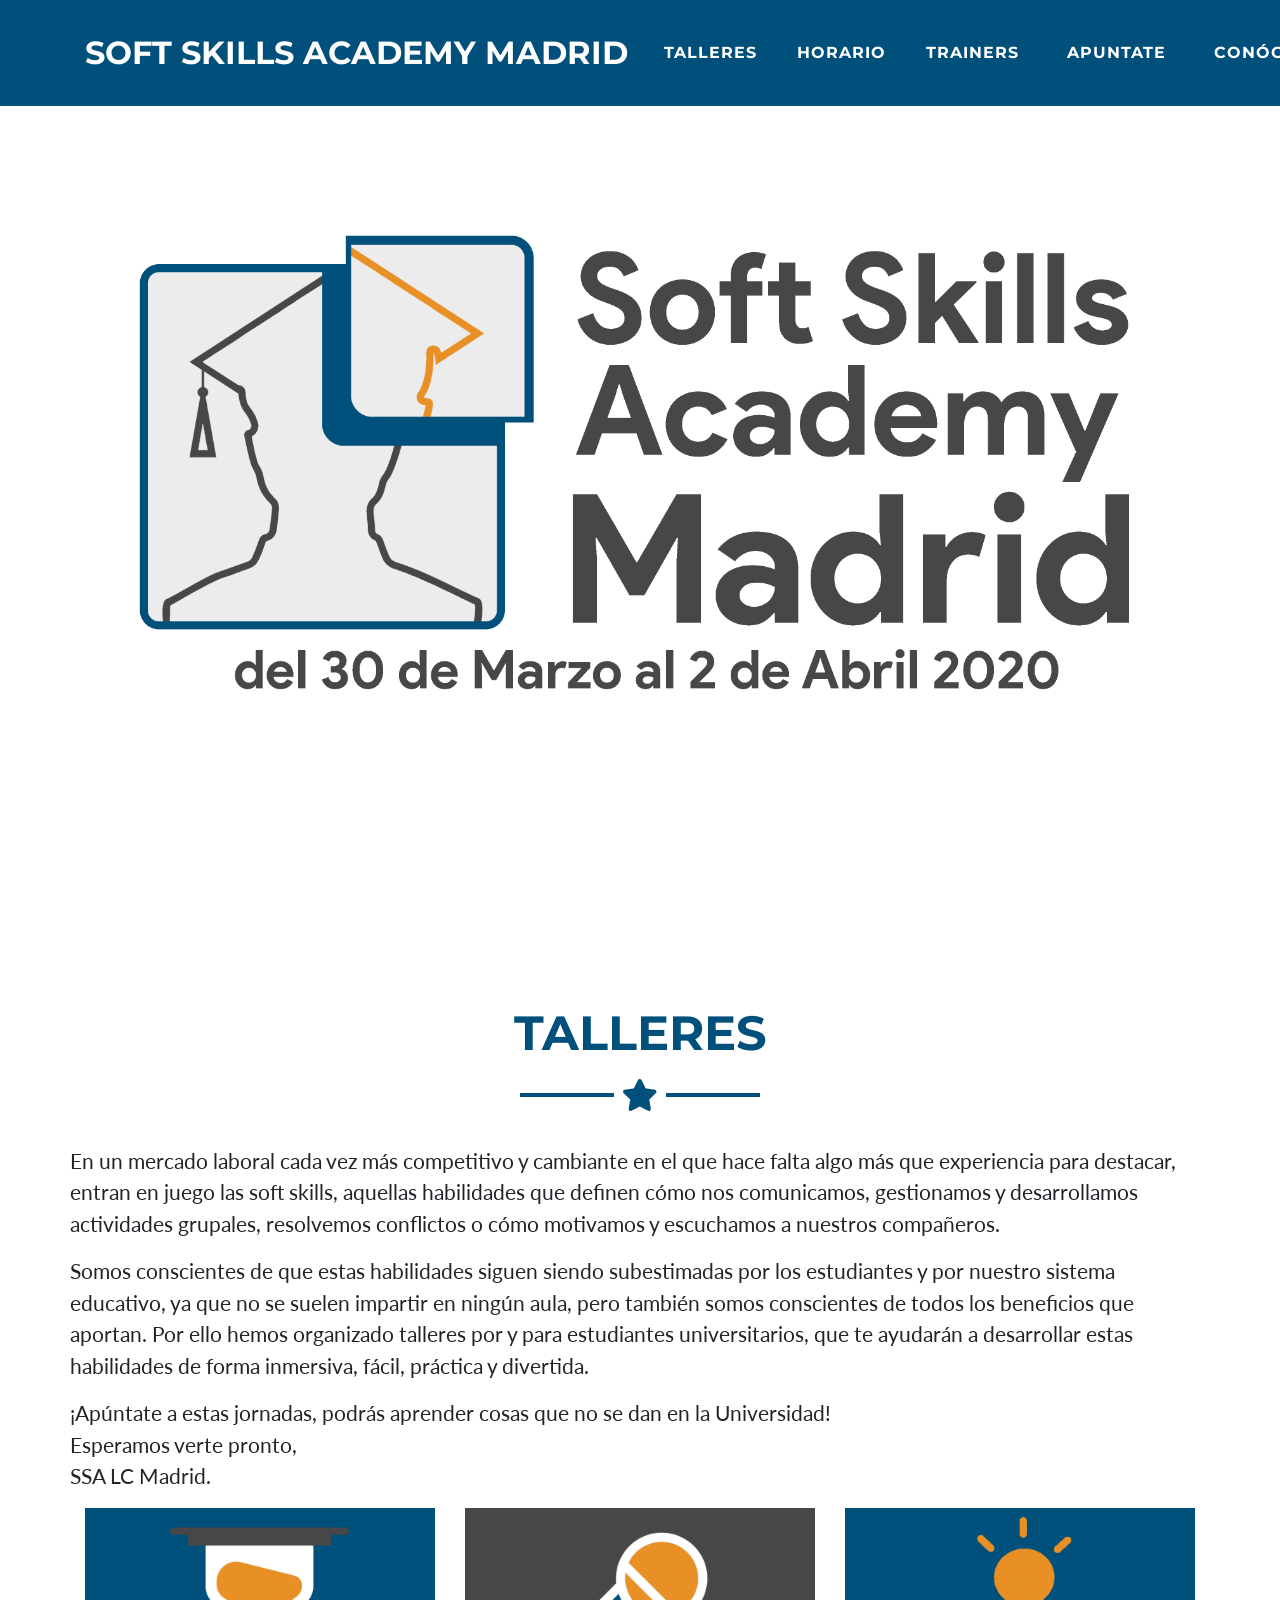
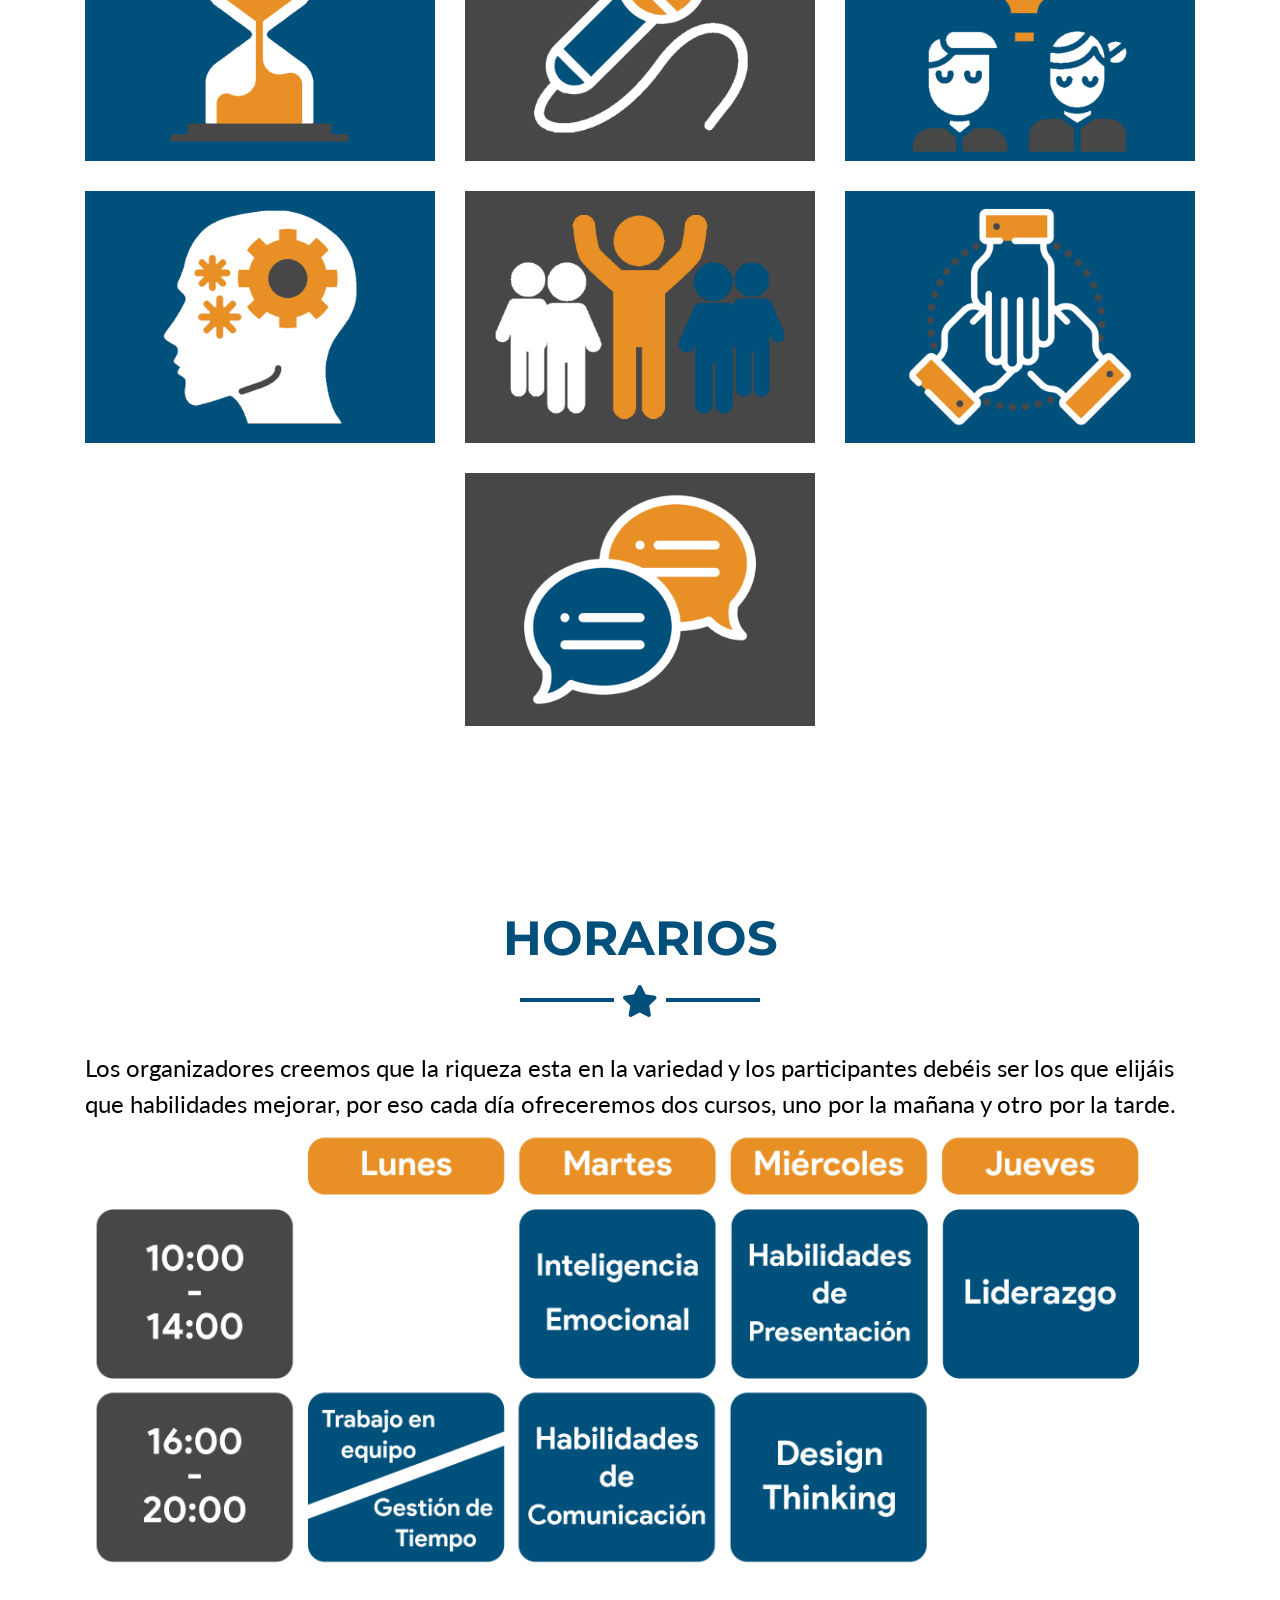
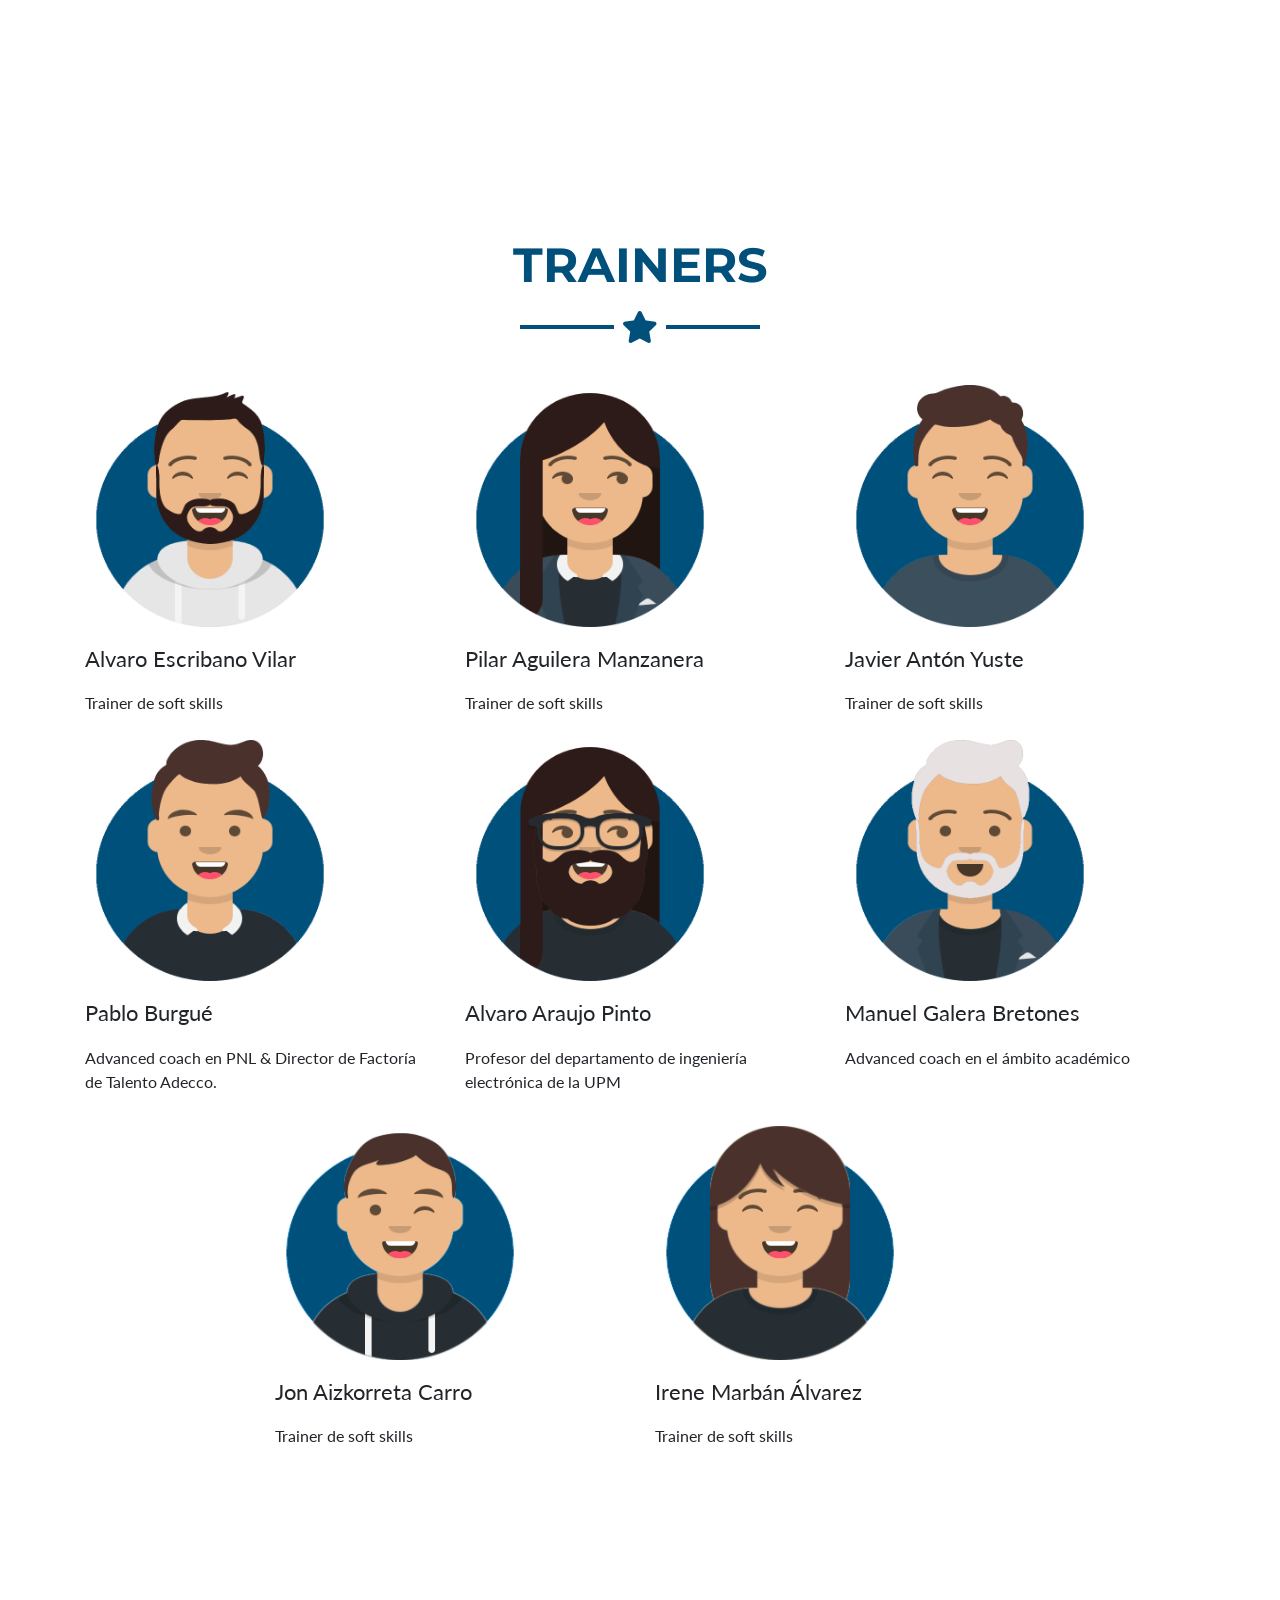
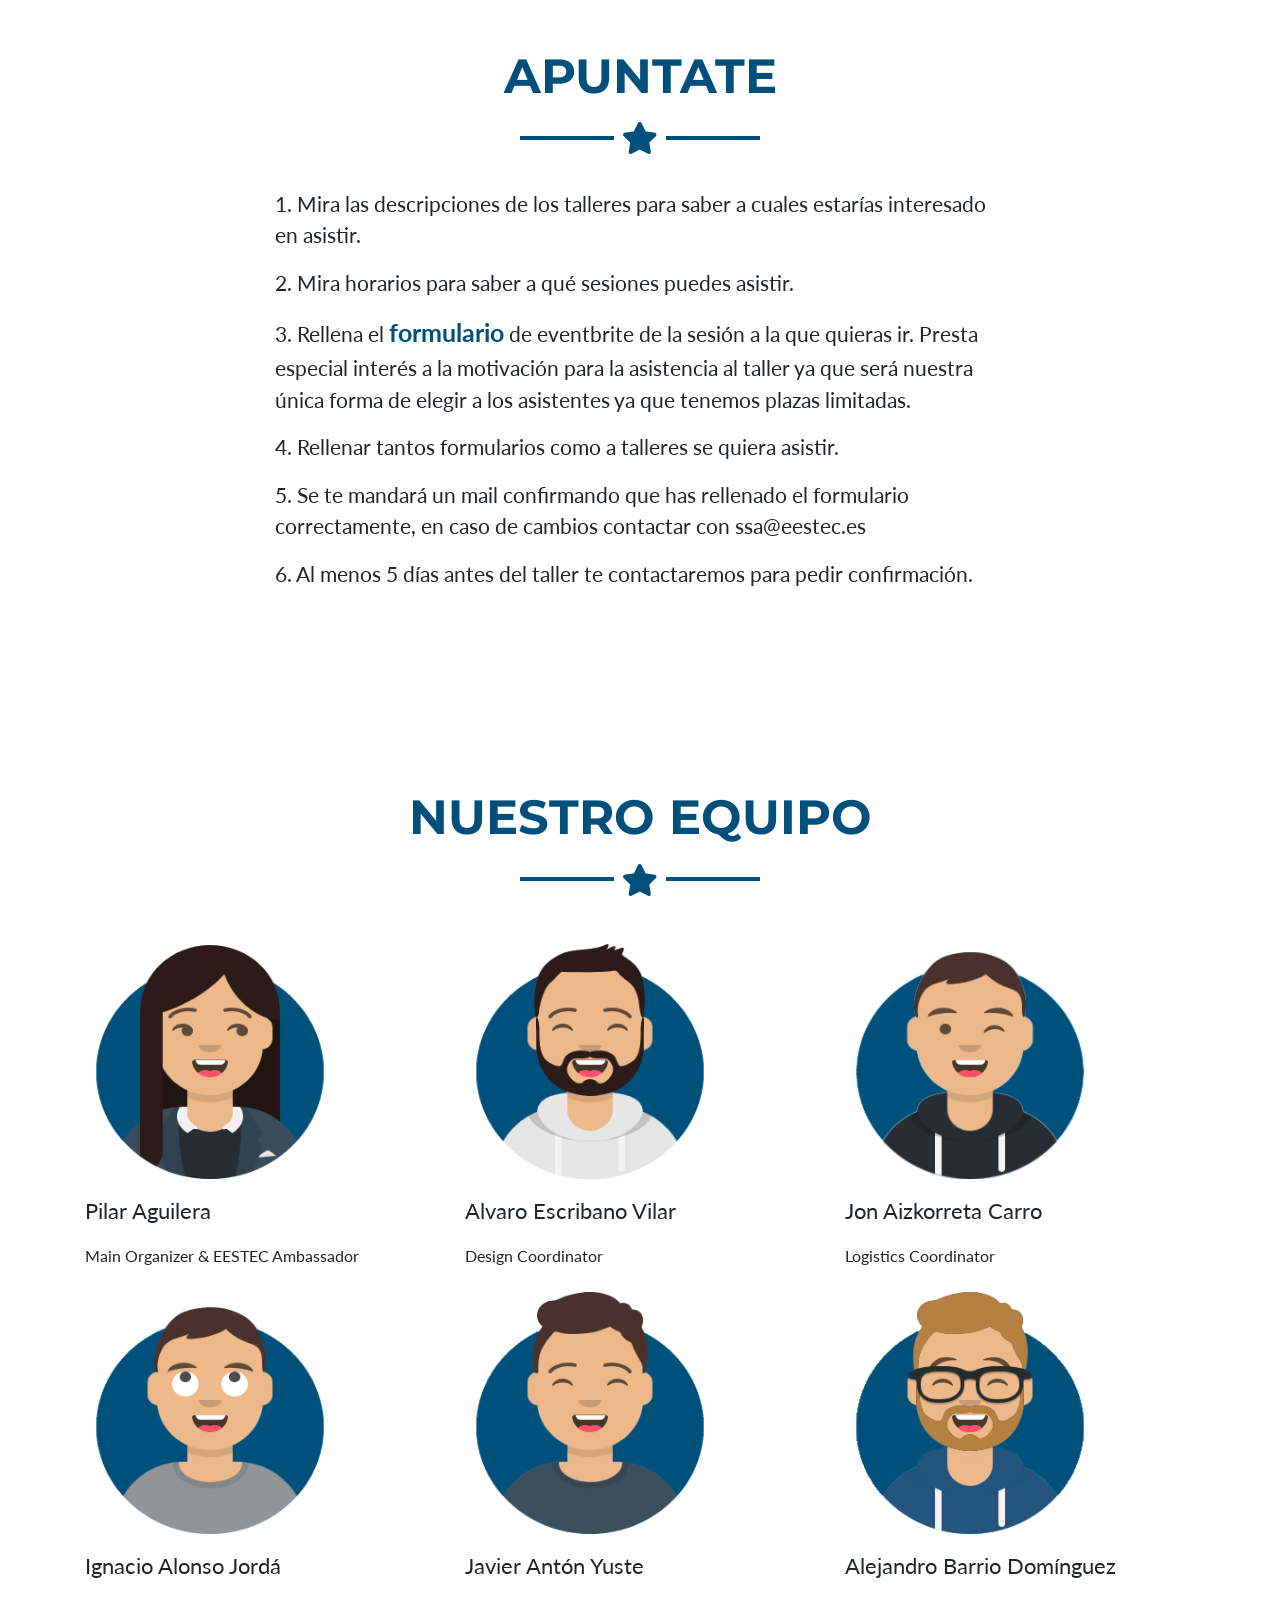
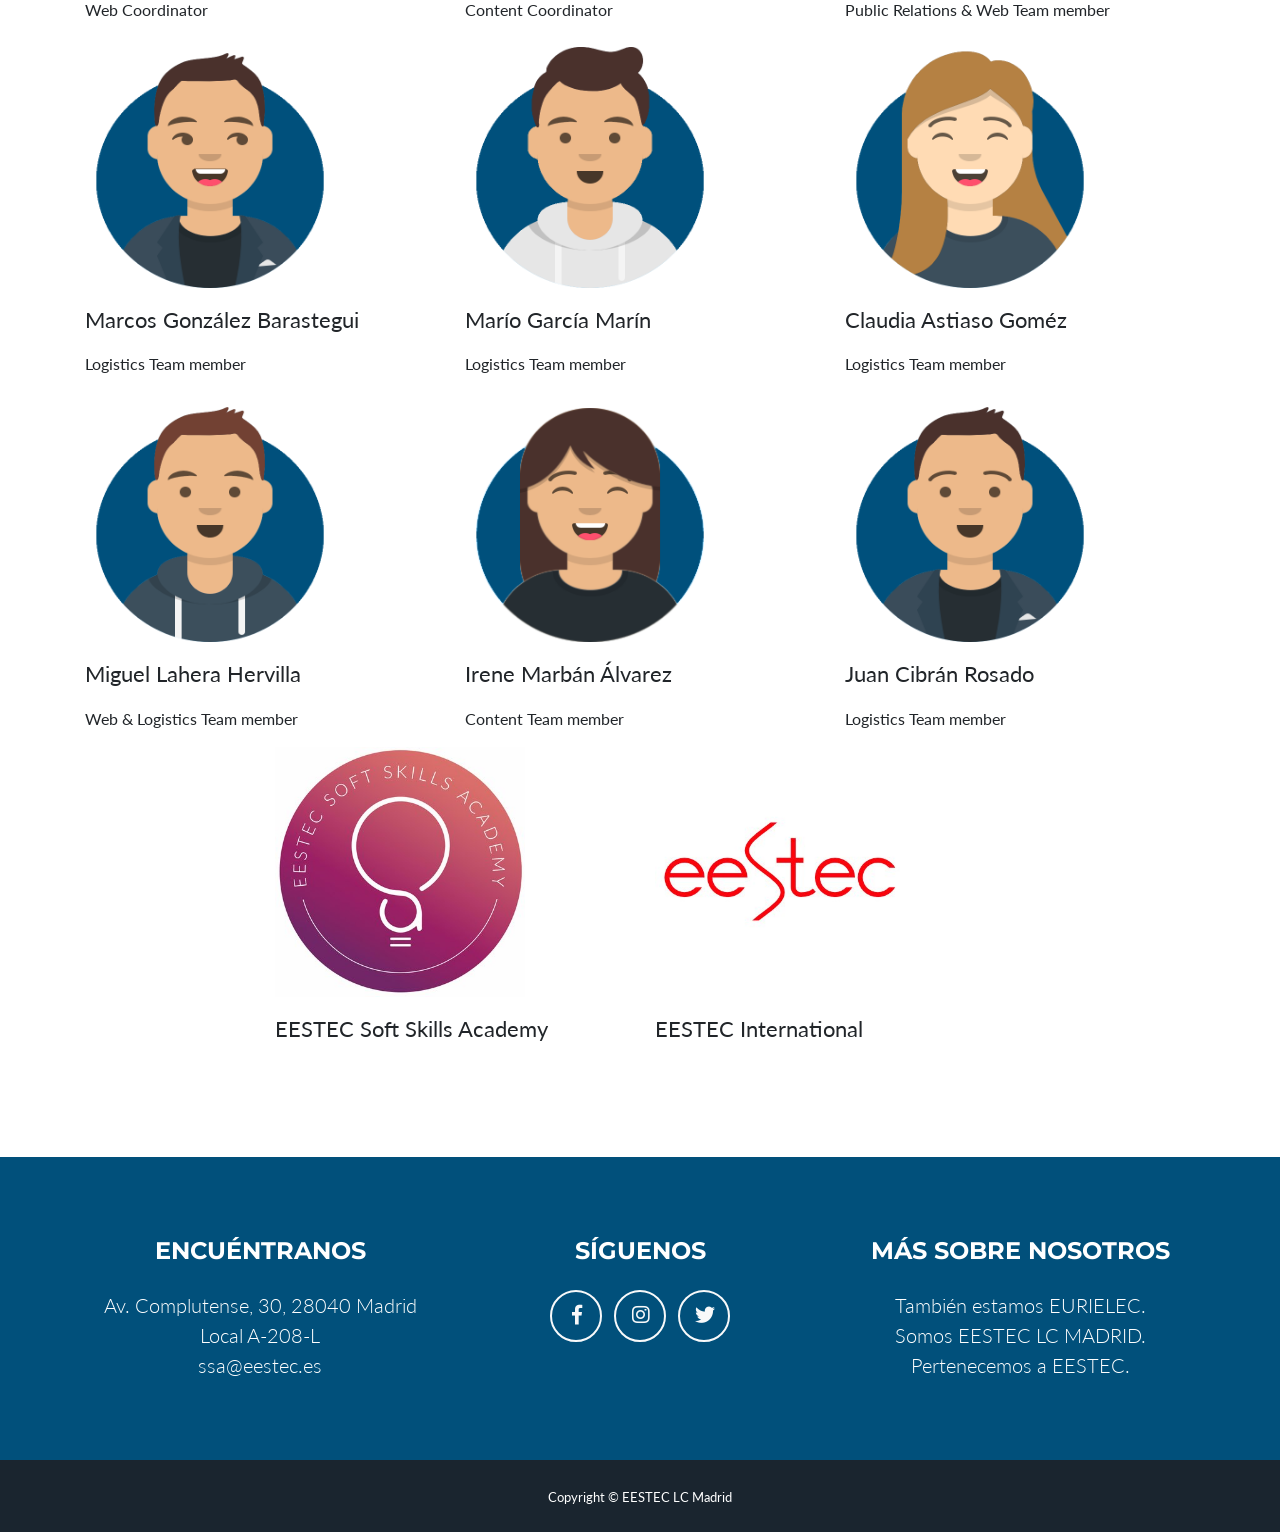
==== commit 17bf02a6: "Poniendo tildes" ====
--- a/index.html
+++ b/index.html
@@ -54,7 +54,7 @@
               <a class="nav-link py-3 px-0 px-lg-4 rounded js-scroll-trigger" href="#apuntate">Apuntate</a>
             </li>
             <li class="nav-item mx-0 mx-lg-1">
-              <a class="nav-link py-3 px-0 px-lg-3 rounded js-scroll-trigger" href="#conocenos">Conocenos</a>
+              <a class="nav-link py-3 px-0 px-lg-3 rounded js-scroll-trigger" href="#conocenos">Conócenos</a>
             </li>
             <li class="nav-item mx-0 mx-lg-1">
               <a class="nav-link py-3 px-0 px-lg-3 rounded js-scroll-trigger" href="index2019.html">2019</a>
@@ -137,7 +137,7 @@
             <a class="portfolio-item d-block mx-auto" href="#portfolio-modal-6">
               <div class="portfolio-item-caption d-flex position-absolute h-100 w-100">
                 <div class="portfolio-item-caption-content my-auto w-100 text-center text-white">
-                  <span style="color: #474747;">Trabajo en equipo</span>
+                  <span style="color: #474747;">TRABAJO EN EQUIPO</span>
                 </div>
               </div>
               <img class="img-fluid" src="img/portfolio/teamwork.png" alt="">
@@ -149,7 +149,7 @@
             <a class="portfolio-item d-block mx-auto" href="#portfolio-modal-7">
               <div class="portfolio-item-caption d-flex position-absolute h-100 w-100">
                 <div class="portfolio-item-caption-content my-auto w-100 text-center text-white">
-                  <span style="color: #474747;">Habilidades de comunicación</span>
+                  <span style="color: #474747;">HABILIDADES DE COMUNICACIÓN</span>
                 </div>
               </div>
               <img class="img-fluid" src="img/portfolio/communication.png" alt="">
@@ -164,7 +164,7 @@
       <div class="container">
         <h2 class="text-center text-uppercase text-secondary mb-0">Horarios</h2>
         <hr class="star-dark mb-5">
-        <FONT COLOR="black" SIZE="5">Los organizadores creemos que la riqueza esta en la variedad y los participantes debeis ser los que elijais que habilidades mejorar, por eso cada día ofreceremos dos cursos, uno por la mañana y otro por la tarde.</FONT>
+        <FONT COLOR="black" SIZE="5">Los organizadores creemos que la riqueza esta en la variedad y los participantes debéis ser los que elijáis que habilidades mejorar, por eso cada día ofreceremos dos cursos, uno por la mañana y otro por la tarde.</FONT>
         <img class="img-fluid mb-5 d-block mx-auto" src="img/schedule2020.png" alt="">
       </div>
     </section>
@@ -313,13 +313,13 @@
       <div class="container">
         <div class="row">
           <div class="col-md-4 mb-5 mb-lg-0">
-            <h4 class="text-uppercase mb-4">Encuentranos</h4>
+            <h4 class="text-uppercase mb-4">Encuéntranos</h4>
             <p class="lead mb-0">Av. Complutense, 30, 28040 Madrid
               <br>Local A-208-L
               <br>ssa@eestec.es</p>
           </div>
           <div class="col-md-4 mb-5 mb-lg-0">
-            <h4 class="text-uppercase mb-4">Siguenos</h4>
+            <h4 class="text-uppercase mb-4">Síguenos</h4>
             <ul class="list-inline mb-0">
               <li class="list-inline-item">
                 <a class="btn btn-outline-light btn-social text-center rounded-circle" href="https://www.facebook.com/eestecLCMadrid/">
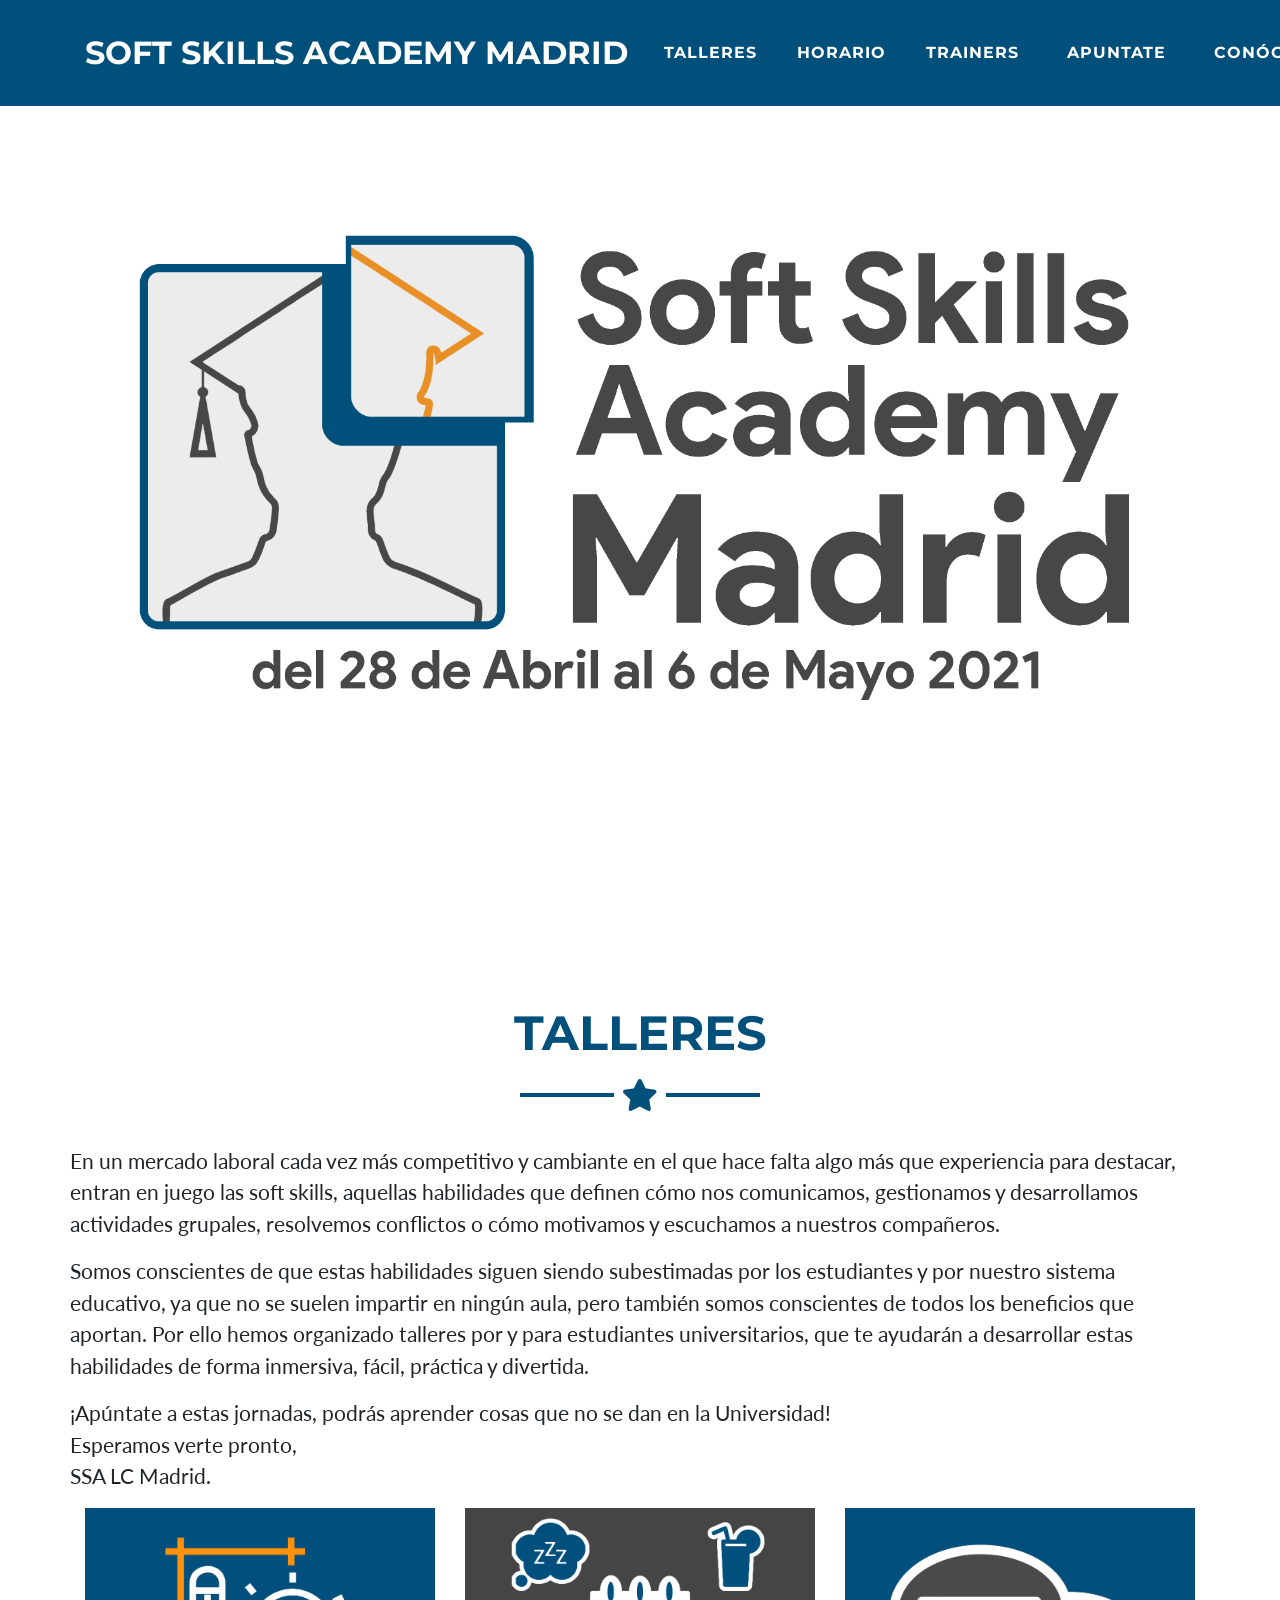
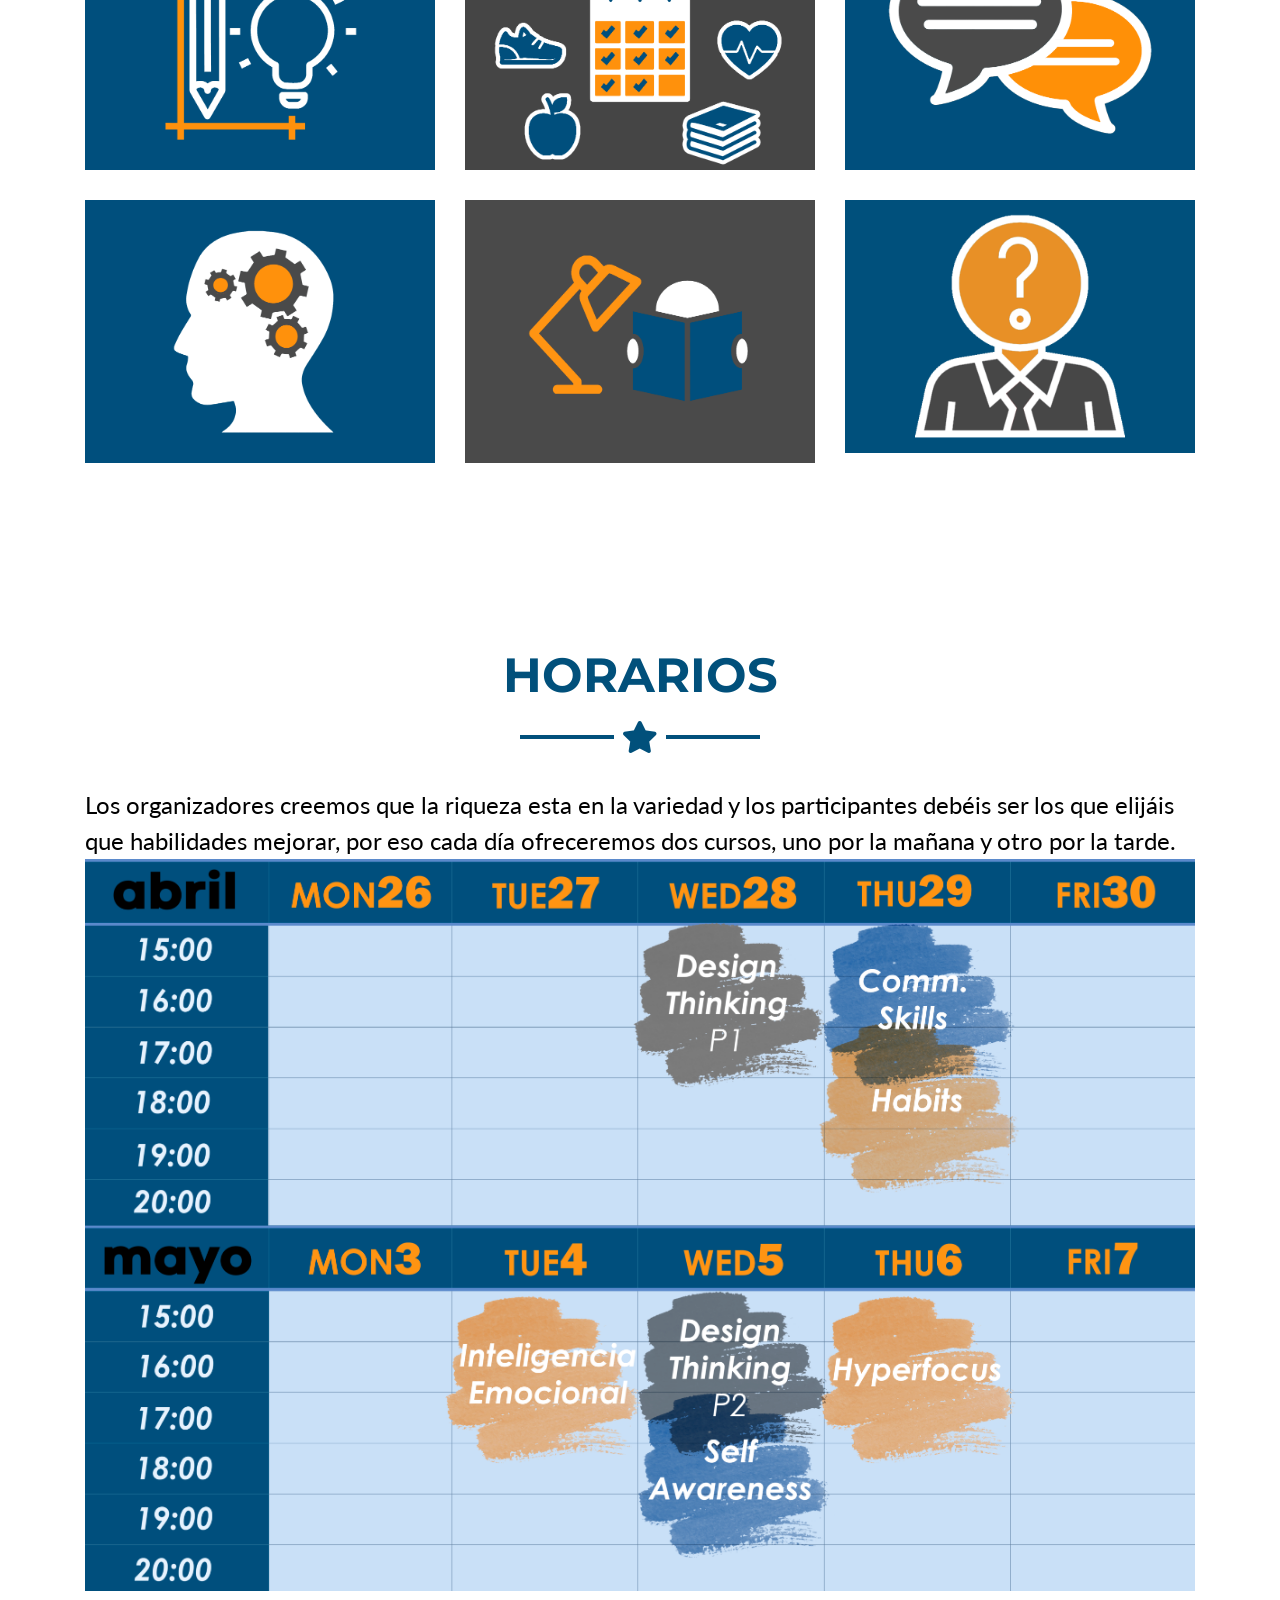
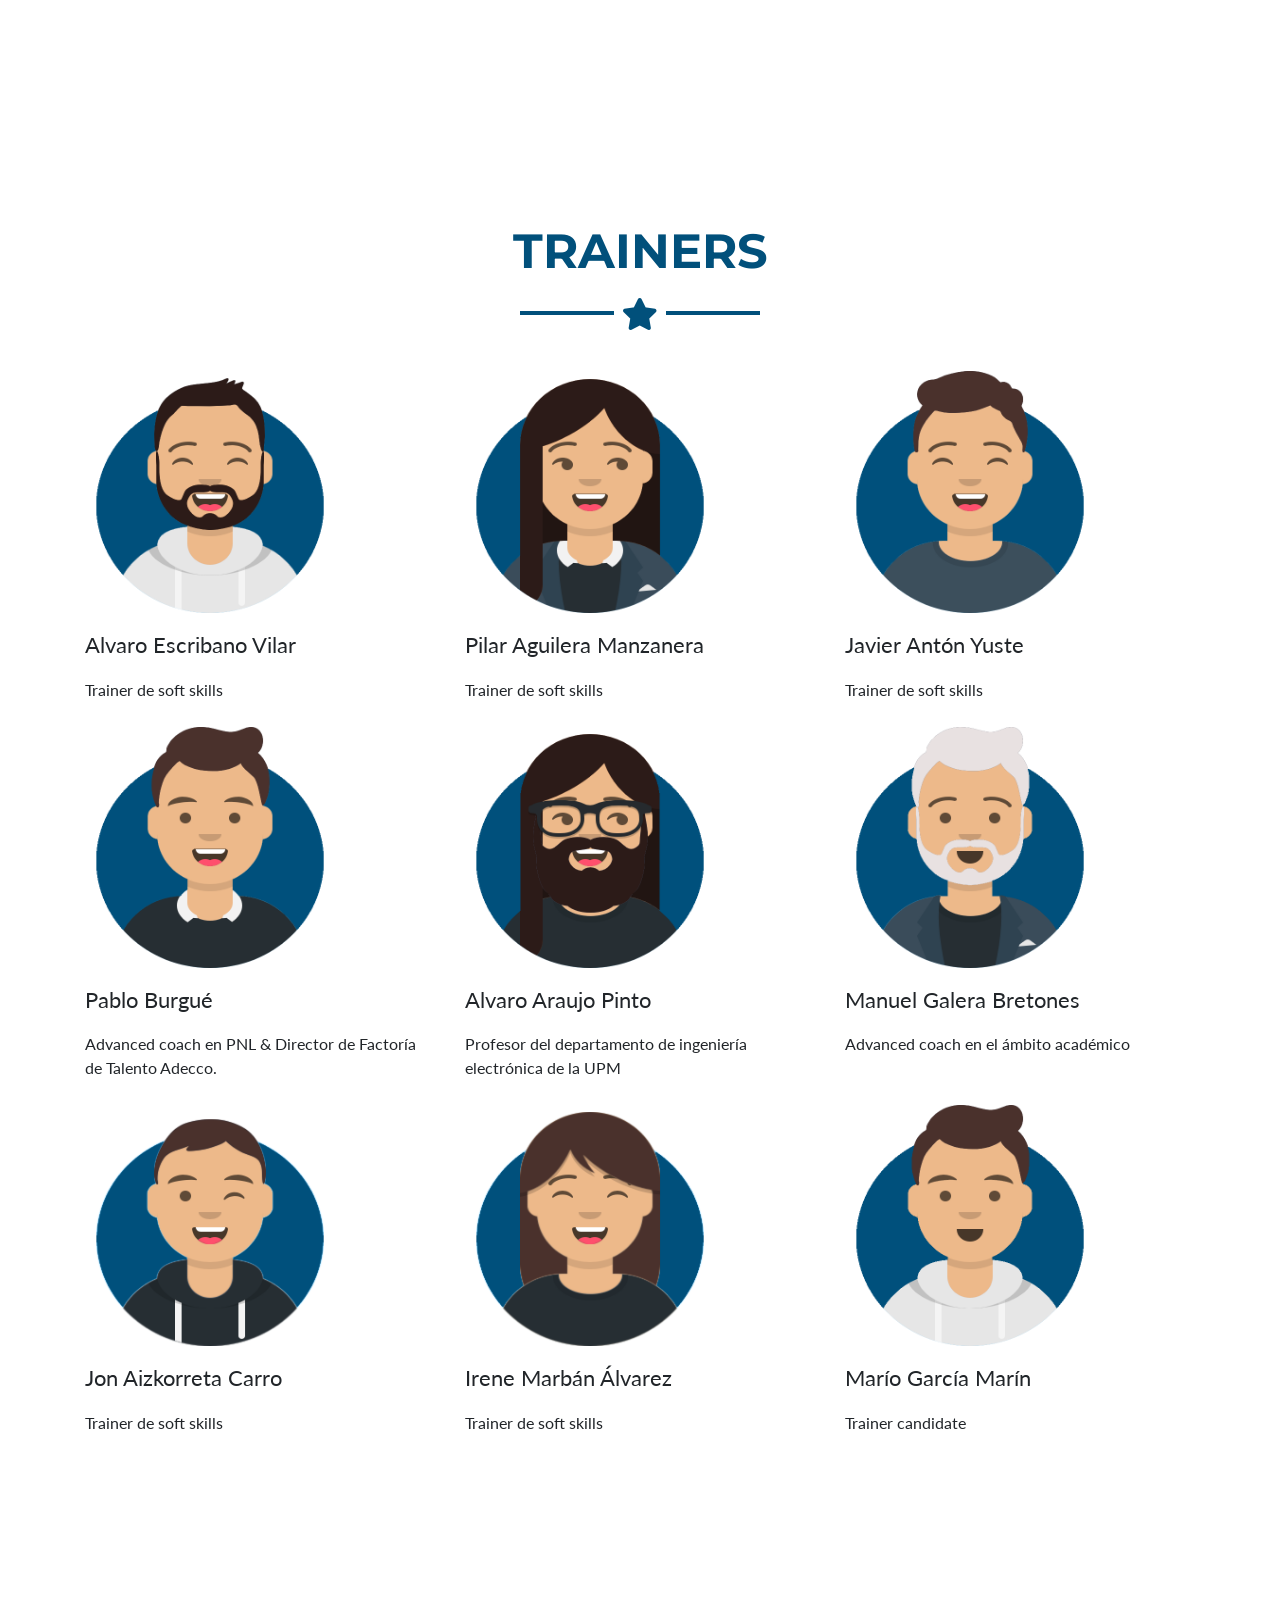
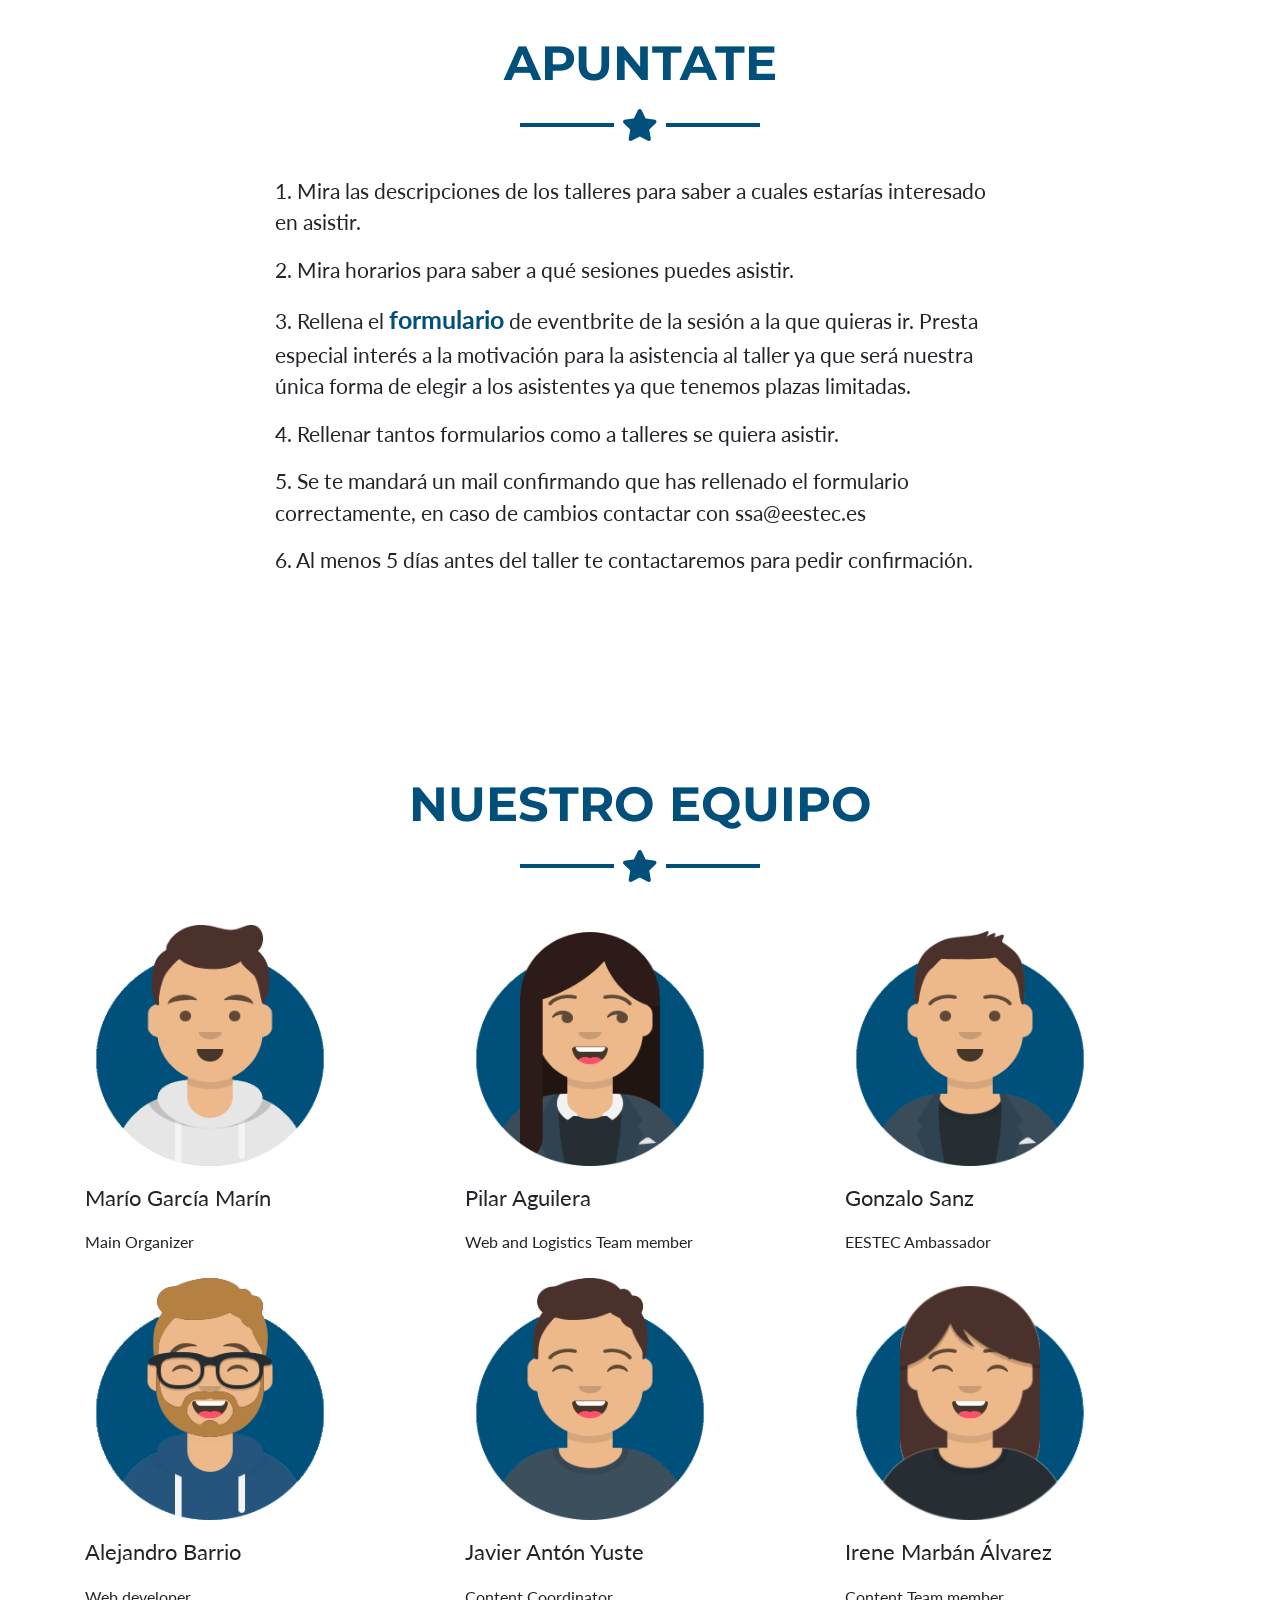
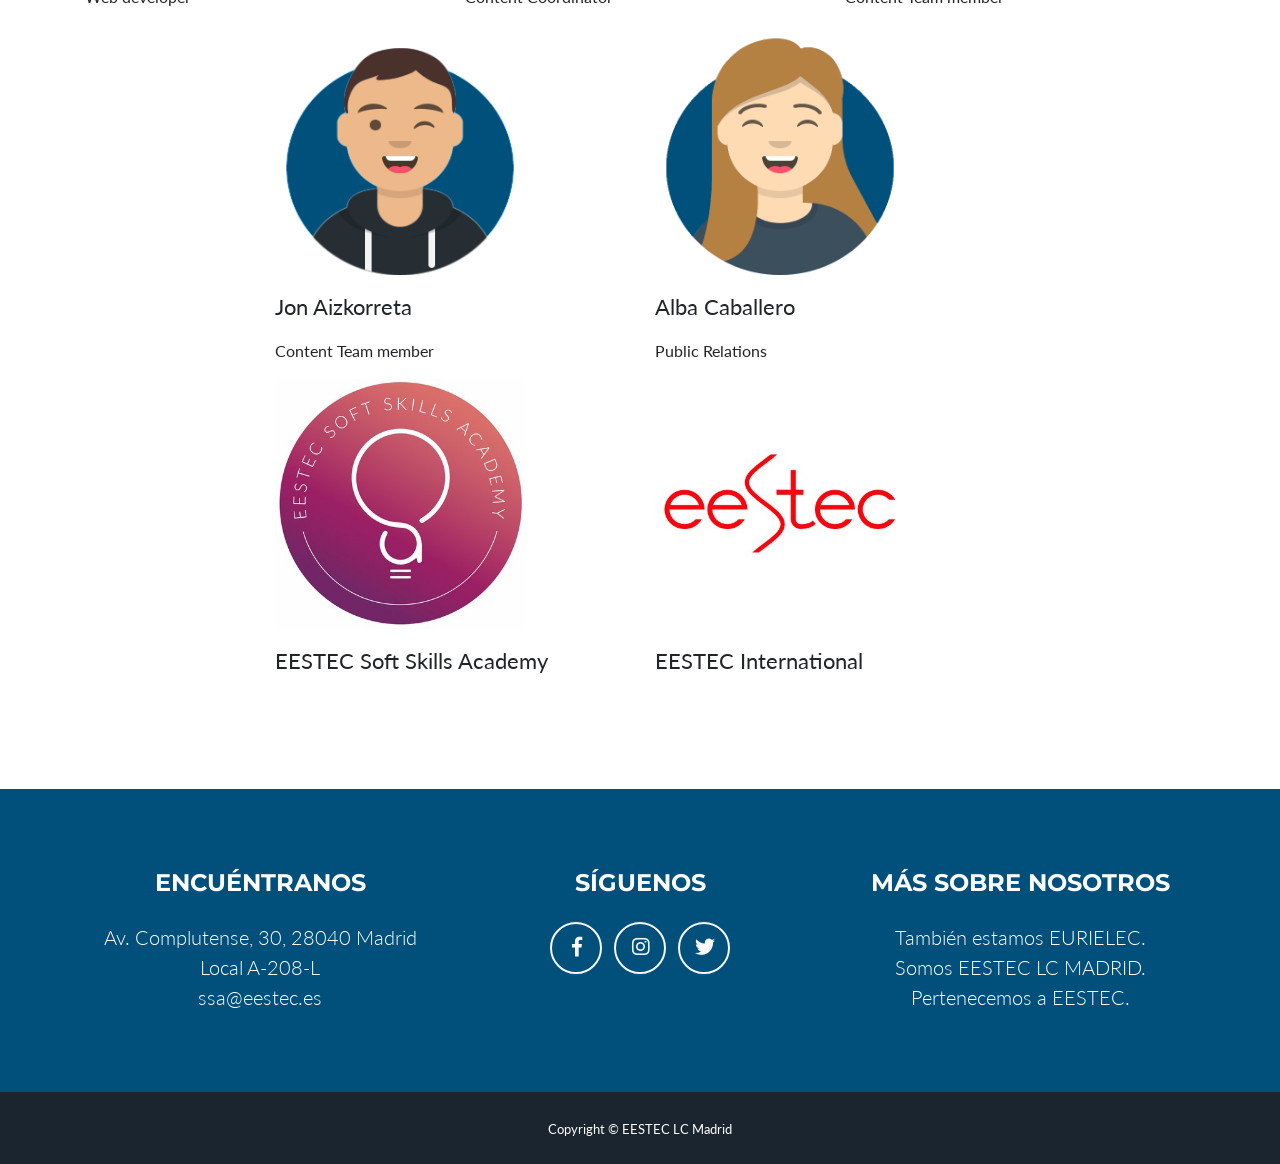
==== commit 88e21edc: "Fixed landing" ====
--- a/index.html
+++ b/index.html
@@ -59,6 +59,9 @@
             <li class="nav-item mx-0 mx-lg-1">
               <a class="nav-link py-3 px-0 px-lg-3 rounded js-scroll-trigger" href="index2019.html">2019</a>
             </li>
+            <li class="nav-item mx-0 mx-lg-1">
+                <a class="nav-link py-3 px-0 px-lg-3 rounded js-scroll-trigger" href="index2020.html">2020</a> 
+              </li>
           </ul>
         </div>
       </div>
@@ -67,7 +70,7 @@
     <!-- Header -->
     <header class="masthead bg-primary text-white text-center">
       <div class="container">
-        <img class="img-fluid mb-5 d-block mx-auto" src="img/ssalogo2020.png">
+        <img class="img-fluid mb-5 d-block mx-auto" src="img/ssalogo2021.png">
       </div>
     </header>
 
@@ -81,38 +84,42 @@
           <p style="font-size:21px">Somos conscientes de que estas habilidades siguen siendo subestimadas por los estudiantes y por nuestro sistema educativo, ya que no se suelen impartir en ningún aula, pero también somos conscientes de todos los beneficios que aportan. Por ello hemos organizado talleres por y para estudiantes universitarios, que te ayudarán a desarrollar estas habilidades de forma inmersiva, fácil, práctica y divertida.</p>
           <p style="font-size:21px">¡Apúntate a estas jornadas, podrás aprender cosas que no se dan en la Universidad! <br/>Esperamos verte pronto,<br/>SSA LC Madrid.</p>
         </div>
-    <!-- Imagenes en cuadradas, arreglar tamaños de las imagenes -->
-        <div class="row">
-          <div class="col-md-6 col-lg-4">
-            <a class="portfolio-item d-block mx-auto" href="#portfolio-modal-1">
-              <div class="portfolio-item-caption d-flex position-absolute h-100 w-100">
-                <div class="portfolio-item-caption-content my-auto w-100 text-center text-white">
-                  <span style="color: #474747;">GESTIÓN DE TIEMPO</span>
-                </div>
-              </div>
-              <img class="img-fluid" src="img/portfolio/timeManagement.png" alt="">
-            </a>
-          </div>
-          <div class="col-md-6 col-lg-4">
-            <a class="portfolio-item d-block mx-auto" href="#portfolio-modal-2">
-              <div class="portfolio-item-caption d-flex position-absolute h-100 w-100">
-                <div class="portfolio-item-caption-content my-auto w-100 text-center text-white">
-                  <span style="color: #474747;">HABILIDADES DE PRESENTACIÓN</span>
-                </div>
-              </div>
-              <img class="img-fluid" src="img/portfolio/microfono.png" alt="">
-            </a>
-          </div>
+    <!-- Imagenes en cuadradas, arreglar tamaños de las imagenes --><!--fixed??-->
+        <div class="row">
+          
+            <div class="col-md-6 col-lg-4">
+                <a class="portfolio-item d-block mx-auto" href="#portfolio-modal-1">
+                  <div class="portfolio-item-caption d-flex position-absolute h-100 w-100">
+                    <div class="portfolio-item-caption-content my-auto w-100 text-center text-white">
+                      <span style="color: #474747;">DESIGN THINKING</span>
+                    </div>
+                  </div>
+                  <img class="img-fluid" src="img/portfolio/design thinking2021.png" alt="">
+                </a>
+              </div>
+          
+            <div class="col-md-6 col-lg-4">
+                <a class="portfolio-item d-block mx-auto" href="#portfolio-modal-2">
+                  <div class="portfolio-item-caption d-flex position-absolute h-100 w-100">
+                    <div class="portfolio-item-caption-content my-auto w-100 text-center text-white">
+                      <span style="color: #474747;">HABITS</span>
+                    </div>
+                  </div>
+                  <img class="img-fluid" src="img/portfolio/habitos saludables.png" alt="">
+                </a>
+            </div>
+          
           <div class="col-md-6 col-lg-4">
             <a class="portfolio-item d-block mx-auto" href="#portfolio-modal-3">
               <div class="portfolio-item-caption d-flex position-absolute h-100 w-100">
                 <div class="portfolio-item-caption-content my-auto w-100 text-center text-white">
-                  <span style="color: #474747;">DESIGN THINKING</span>
+                  <span style="color: #474747;">COMMUNICATION SKILLS</span>
                 </div>
               </div>
-              <img class="img-fluid" src="img/portfolio/designThinking.png" alt="">
+              <img class="img-fluid" src="img/portfolio/habilidades de comunicacion.png" alt=""> 
             </a>
           </div>
+          
           <div class="col-md-6 col-lg-4">
             <a class="portfolio-item d-block mx-auto" href="#portfolio-modal-4">
               <div class="portfolio-item-caption d-flex position-absolute h-100 w-100">
@@ -120,41 +127,37 @@
                   <span style="color: #474747;">INTELIGENCIA EMOCIONAL</span>
                 </div>
               </div>
-              <img class="img-fluid" src="img/portfolio/emointe.png" alt="">
+              <img class="img-fluid" src="img/portfolio/inteligencia emocional.png" alt="">
             </a>
           </div>
+          
           <div class="col-md-6 col-lg-4">
             <a class="portfolio-item d-block mx-auto" href="#portfolio-modal-5">
               <div class="portfolio-item-caption d-flex position-absolute h-100 w-100">
                 <div class="portfolio-item-caption-content my-auto w-100 text-center text-white">
-                  <span style="color: #474747;">LIDERAZGO</span>
+                  <span style="color: #474747;">HYPERFOCUS</span>
                 </div>
               </div>
-              <img class="img-fluid" src="img/portfolio/leadership.png" alt="">
+              <img class="img-fluid" src="img/portfolio/focus.png" alt="">
             </a>
           </div>
+          
           <div class="col-md-6 col-lg-4">
             <a class="portfolio-item d-block mx-auto" href="#portfolio-modal-6">
               <div class="portfolio-item-caption d-flex position-absolute h-100 w-100">
                 <div class="portfolio-item-caption-content my-auto w-100 text-center text-white">
-                  <span style="color: #474747;">TRABAJO EN EQUIPO</span>
+                  <span style="color: #474747;">SELF AWARENESS</span> 
                 </div>
               </div>
-              <img class="img-fluid" src="img/portfolio/teamwork.png" alt="">
+              <img class="img-fluid" src="img/portfolio/futuro.png" alt=""> 
             </a>
           </div>
-          <div class="col-md-6 col-lg-4">
-          </div>
-          <div class="col-md-6 col-lg-4">
-            <a class="portfolio-item d-block mx-auto" href="#portfolio-modal-7">
-              <div class="portfolio-item-caption d-flex position-absolute h-100 w-100">
-                <div class="portfolio-item-caption-content my-auto w-100 text-center text-white">
-                  <span style="color: #474747;">HABILIDADES DE COMUNICACIÓN</span>
-                </div>
-              </div>
-              <img class="img-fluid" src="img/portfolio/communication.png" alt="">
-            </a>
-          </div>
+          
+          <div class="col-md-6 col-lg-4"> <!-- ?????? -->
+          </div>
+          
+          
+        
         </div>
       </div>
     </section>
@@ -164,9 +167,9 @@
       <div class="container">
         <h2 class="text-center text-uppercase text-secondary mb-0">Horarios</h2>
         <hr class="star-dark mb-5">
-        <FONT COLOR="black" SIZE="5">Los organizadores creemos que la riqueza esta en la variedad y los participantes debéis ser los que elijáis que habilidades mejorar, por eso cada día ofreceremos dos cursos, uno por la mañana y otro por la tarde.</FONT>
-        <img class="img-fluid mb-5 d-block mx-auto" src="img/schedule2020.png" alt="">
-      </div>
+        <FONT COLOR="black" SIZE="5">Los organizadores creemos que la riqueza esta en la variedad y los participantes debéis ser los que elijáis que habilidades mejorar, por eso cada día ofreceremos dos cursos, uno por la mañana y otro por la tarde.</FONT><!-- ?¿?¿?-->
+        <img class="img-fluid mb-5 d-block mx-auto" src="img/Horario SSA 20-21.png" alt=""> 
+    </div>
     </section>
 
     <!-- TRAINERS Section -->
@@ -174,6 +177,8 @@
       <div class="container">
         <h2 class="text-center text-uppercase text-secondary mb-0">Trainers</h2>
         <hr class="star-dark mb-5">
+       
+       
         <div class="row">
           <div class="col-lg-4 ml-auto">
             <img src="img/avatar/Alvaro_d.png" width="250" height="250"alt="">
@@ -189,6 +194,8 @@
           </div>
           
         </div>
+       
+       
         <div class="row">
           <div class="col-lg-4 ml-auto">
             <img src="img/avatar/Pablo.png" width="250" height="250"alt="">
@@ -203,6 +210,8 @@
             <p class="lead"><p id="nombre">Manuel Galera Bretones</p>Advanced coach en el ámbito académico</p>
           </div>
         </div>
+       
+       
         <div class="row">
           <div class="col-lg-4 ml-auto">
             <img src="img/avatar/jon.png" width="250" height="250"alt="">
@@ -212,6 +221,10 @@
             <img src="img/avatar/irene.png" width="250" height="250"alt="">
             <p class="lead"><p id="nombre">Irene Marbán Álvarez</p> Trainer de soft skills  </p>
           </div>
+          <div class="col-lg-4 mr-auto">
+            <img src="img/avatar/mario.png" width="250" height="250"alt="">
+            <p class="lead"><p id="nombre">Marío García Marín </Main></p> Trainer candidate </p>
+          </div>
 
         </div>
       </div>
@@ -226,7 +239,7 @@
           <div class="col-lg-8 mx-auto">
             <p style="font-size:21px">1. Mira las descripciones de los talleres para saber a cuales estarías interesado en asistir.</p>
             <p style="font-size:21px">2. Mira horarios para saber a qué sesiones puedes asistir.</p>
-            <p style="font-size:21px">3. Rellena el <a id="formulario" target="_blank" href="http://ssamadrid2020.eventbrite.com">formulario</a> de eventbrite de la sesión a la que quieras ir. Presta especial interés a la motivación para la asistencia al taller ya que será nuestra única forma de elegir a los asistentes ya que tenemos plazas limitadas.</p>
+            <p style="font-size:21px">3. Rellena el <a id="formulario" target="_blank" href="https://www.eventbrite.es/e/entradas-ssa-madrid-2021-150366404965">formulario</a> de eventbrite de la sesión a la que quieras ir. Presta especial interés a la motivación para la asistencia al taller ya que será nuestra única forma de elegir a los asistentes ya que tenemos plazas limitadas.</p>
             <p style="font-size:21px">4. Rellenar tantos formularios como a talleres se quiera asistir.</p>
             <p style="font-size:21px">5. Se te mandará un mail confirmando que has rellenado el formulario correctamente, en caso de cambios contactar con ssa@eestec.es</p>
             <p style="font-size:21px">6. Al menos 5 días antes del taller te contactaremos para pedir confirmación.</p>
@@ -241,71 +254,60 @@
         <h2 class="text-center text-uppercase text-secondary mb-0">Nuestro equipo</h2>
         <hr class="star-dark mb-5">
         <div class="row">
-          <div class="col-lg-4 ml-auto">
-            <img src="img/avatar/pilar_d.png" width="250" height="250"alt="">
-            <p class="lead"><p id="nombre">Pilar Aguilera</p> Main Organizer & EESTEC Ambassador</p>
-          </div>
+          
+            <div class="col-lg-4 mr-auto">
+                <img src="img/avatar/mario.png" width="250" height="250"alt="">
+                <p class="lead"><p id="nombre">Marío García Marín</p>Main Organizer</p>
+              </div>
           <div class="col-lg-4 mr-auto">
-            <img src="img/avatar/Alvaro_d.png" width="250" height="250"alt="">
-            <p class="lead"><p id="nombre">Alvaro Escribano Vilar</p>Design Coordinator</p>
-          </div>
-          <div class="col-lg-4 ml-auto">
-              <img src="img/avatar/jon.png" width="250" height="250"alt="">
-              <p class="lead"><p id="nombre">Jon Aizkorreta Carro</p>Logistics Coordinator</p>
-          </div>
-        </div>
-        <div class="row">
-          <div class="col-lg-4 ml-auto">
-            <img src="img/avatar/nacho.png" width="250" height="250"alt="">
-            <p class="lead"><p id="nombre">Ignacio Alonso Jordá</p>Web Coordinator</p>
-          </div>
-          <div class="col-lg-4 mr-auto">
-            <img src="img/avatar/Javi_d.png" width="250" height="250"alt="">
-            <p class="lead"><p id="nombre">Javier Antón Yuste</p>Content Coordinator</p>
-          </div>
-          <div class="col-lg-4 ml-auto">
-              <img src="img/avatar/alejandro.png" width="250" height="250"alt="">
-              <p class="lead"><p id="nombre">Alejandro Barrio Domínguez</p>Public Relations & Web Team member</p>
-          </div>
-        </div>
-        <div class="row">
-          <div class="col-lg-4 ml-auto">
-            <img src="img/avatar/Marcos_d.png" width="250" height="250"alt="">
-            <p class="lead"><p id="nombre">Marcos González Barastegui</p>Logistics Team member</p>
-          </div>
-          <div class="col-lg-4 mr-auto">
-            <img src="img/avatar/mario.png" width="250" height="250"alt="">
-            <p class="lead"><p id="nombre">Marío García Marín</p>Logistics Team member</p>
-          </div>
-          <div class="col-lg-4 ml-auto">
-              <img src="img/avatar/clau.png" width="250" height="250"alt="">
-              <p class="lead"><p id="nombre">Claudia Astiaso Goméz</p>Logistics Team member</p>
-          </div>
-        </div>
-        <div class="row">
-          <div class="col-lg-4 ml-auto">
-            <img src="img/avatar/miguel.png" width="250" height="250"alt="">
-            <p class="lead"><p id="nombre">Miguel Lahera Hervilla</p>Web & Logistics Team member</p>
-          </div>
-          <div class="col-lg-4 mr-auto">
-            <img src="img/avatar/irene.png" width="250" height="250"alt="">
-            <p class="lead"><p id="nombre">Irene Marbán Álvarez</p>Content Team member</p>
+                <img src="img/avatar/pilar_d.png" width="250" height="250"alt="">
+                <p class="lead"><p id="nombre">Pilar Aguilera</p>Web and Logistics Team member </p> 
           </div>
           <div class="col-lg-4 ml-auto">
               <img src="img/avatar/juan.png" width="250" height="250"alt="">
-              <p class="lead"><p id="nombre">Juan Cibrán Rosado</p>Logistics Team member</p>
-          </div>
-        </div>
-        <div class="row">
-          <div class="col-lg-4 ml-auto">
-            <img src="img/avatar/ssa.jpg" width="250" height="250"alt="">
-            <p class="lead"><p id="nombre">EESTEC Soft Skills Academy</p></p>
-          </div>
-          <div class="col-lg-4 mr-auto">
-            <img src="img/avatar/eestec.jpg" width="250" height="250"alt="">
-            <p class="lead"><p id="nombre">EESTEC International</p></p>
-          </div>
-        </div>
+              <p class="lead"><p id="nombre">Gonzalo Sanz</p>EESTEC Ambassador</p>
+          </div>
+        </div>
+        
+        
+        <div class="row">
+            <div class="col-lg-4 ml-auto">
+                <img src="img/avatar/alejandro.png" width="250" height="250"alt="">
+                <p class="lead"><p id="nombre">Alejandro Barrio</p>Web developer</p>
+            </div>
+             <div class="col-lg-4 mr-auto">
+                <img src="img/avatar/Javi_d.png" width="250" height="250"alt="">
+                <p class="lead"><p id="nombre">Javier Antón Yuste</p>Content Coordinator</p>
+            </div>
+            <div class="col-lg-4 mr-auto">
+                <img src="img/avatar/irene.png" width="250" height="250"alt="">
+                <p class="lead"><p id="nombre">Irene Marbán Álvarez</p>Content Team member</p>
+            </div>
+        </div>
+        
+        <div class="row">
+            <div class="col-lg-4 ml-auto">
+              <img src="img/avatar/jon.png" width="250" height="250"alt="">
+              <p class="lead"><p id="nombre">Jon Aizkorreta</p>Content Team member</p>
+            </div>
+            <div class="col-lg-4 mr-auto">
+              <img src="img/avatar/clau.png" width="250" height="250"alt="">
+              <p class="lead"><p id="nombre">Alba Caballero</p>Public Relations</p>
+            </div>
+          </div>  
+        
+          <div class="row">
+            <div class="col-lg-4 ml-auto">
+              <img src="img/avatar/ssa.jpg" width="250" height="250"alt="">
+              <p class="lead"><p id="nombre">EESTEC Soft Skills Academy</p></p>
+            </div>
+            <div class="col-lg-4 mr-auto">
+              <img src="img/avatar/eestec.jpg" width="250" height="250"alt="">
+              <p class="lead"><p id="nombre">EESTEC International</p></p>
+            </div>
+          </div>
+        
+        
     </section>
 
     <!-- Footer -->
@@ -368,76 +370,75 @@
 
     <!-- Portfolio Modal 1 -->
     <div class="portfolio-modal mfp-hide" id="portfolio-modal-1">
-      <div class="portfolio-modal-dialog bg-white">
-        <a class="close-button d-none d-md-block portfolio-modal-dismiss" href="#">
-          <i class="fa fa-3x fa-times"></i>
-        </a>
-        <div class="container text-center">
-          <div class="row">
-            <div class="col-lg-8 mx-auto">
-              <h2 class="text-secondary text-uppercase mb-0">Habilidades de comunicación</h2>
-              <hr class="star-dark mb-5">
-              <img class="img-fluid mb-5" src="img/portfolio/timeManagement.png" alt="">
-              <p class="mb-5">CAMBIAR ¿No te da tiempo a nada? ¿Crees que no haces nada? A todos nos ha pasado a veces que queríamos hacer muchas cosas y no hemos llegado a todas, lo cual nos frustra y desmotiva.</p>
-              <p class="mb-5">La productividad es un factor clave para poder balancear nuestras vidas profesional y personal, ya que a veces nos olvidamos de esta última y no tenemos tiempo libre apenas, y puede llegar a afectar en nuestro estado de ánimo. </p>
-              <p class="mb-5">En esta sesión aprenderás a manejar efectivamente tu tiempo y buscar un equilibrio en tu vida para hacer todas las cosas que te gustaría hacer a lo largo del día. A través de las herramientas que te proporcionaremos te asegurarás de que el tiempo no te impide conseguir tus objetivos. </p>
-              <p class="mb-5">El tiempo es el recurso más caro que tenemos, porque no se puede ni comprar ni vender. ¿Lo vas a perder?.</p>
-              <a class="btn btn-primary btn-lg rounded-pill portfolio-modal-dismiss" href="#">
-                <i class="fa fa-close"></i>
-                Cerrar Taller</a>
-            </div>
-          </div>
-        </div>
-      </div>
-    </div>
-
+        <div class="portfolio-modal-dialog bg-white">
+          <a class="close-button d-none d-md-block portfolio-modal-dismiss" href="#">
+            <i class="fa fa-3x fa-times"></i>
+          </a>
+          <div class="container text-center">
+            <div class="row">
+              <div class="col-lg-8 mx-auto">
+                <h2 class="text-secondary text-uppercase mb-0">Design Thinking</h2>
+                <hr class="star-dark mb-5">
+                <img class="img-fluid mb-5" src="img/portfolio/design thinking2021.png" alt="">
+                <p class="mb-5">En los últimos años ha surgido una metodología aporta enfoques encaminados a la solución de problemas. Es extremadamente útil para buscar soluciones a cualquier tipo de situación partiendo de las necesidades reales del usuario. </p>
+                <p class="mb-5">A día de hoy, cualquier empresa líder hace uso del Design Thinking en casi todos sus proyectos para asegurar el éxito de los mismos y aportar valor real a sus clientes. </p>
+                <p class="mb-5">Apúntate a este taller y te enseñaremos desde sus raíces, pasando por sus fases de implementación, hasta su resultado final y su encaje con las metodologías de trabajo ágiles como scrum, y, como no podía ser de otra forma, todo con casos prácticos para tangibilizar los conceptos. No dejes pasar esta oportunidad! </p>
+                <a class="btn btn-primary btn-lg rounded-pill portfolio-modal-dismiss" href="#">
+                  <i class="fa fa-close"></i>
+                  Cerrar Taller</a>
+              </div>
+            </div>
+          </div>
+        </div>
+      </div>
     <!-- Portfolio Modal 2 -->
     <div class="portfolio-modal mfp-hide" id="portfolio-modal-2">
-      <div class="portfolio-modal-dialog bg-white">
+        <div class="portfolio-modal-dialog bg-white">
         <a class="close-button d-none d-md-block portfolio-modal-dismiss" href="#">
-          <i class="fa fa-3x fa-times"></i>
-        </a>
-        <div class="container text-center">
-          <div class="row">
-            <div class="col-lg-8 mx-auto">
-              <h2 class="text-secondary text-uppercase mb-0">Habilidades de presentación</h2>
-              <hr class="star-dark mb-5">
-              <img class="img-fluid mb-5" src="img/portfolio/microfono.png" alt="">
-              <p class="mb-5">García, te toca presentar, sudores fríos, las manos sudorosas, te tiembla el cuerpo y la voz y el del texto no recuerdas ni una coma… vamos un desastre. Creo que no te voy a sorprender, pero todos hemos sido García alguna vez aunque nos duela.</p>
-              <p class="mb-5">Nosotros creemos que saber sacarte partido a ti mismo cuando tienes tu momento de gloria presentando un proyecto, dando un discurso o simplemente hablando en público es clave y fácil si sabes como. Por eso queremos enseñarte a cómo estructurar tus palabras, usar el lenguaje corporal a tu favor, saber modular tu voz y por supuesto olvidarte de los nervios en este increíblemente divertido taller.</p>
-              <p class="mb-5">No tengas dudas y lánzate a la piscina con nosotros, te aseguramos de que no te arrepentirás.</p>
-              <a class="btn btn-primary btn-lg rounded-pill portfolio-modal-dismiss" href="#">
-                <i class="fa fa-close"></i>
-                Cerrar Taller</a>
-            </div>
-          </div>
-        </div>
-      </div>
-    </div>
-
+            <i class="fa fa-3x fa-times"></i>
+      </a>
+            <div class="container text-center">
+            <div class="row">
+          <div class="col-lg-8 mx-auto">
+            <h2 class="text-secondary text-uppercase mb-0">QUE LOS PROPOSITOS DE 2021 NO SEAN LOS DEL 2022</h2>    <!--Falta foto y texto-->
+            <hr class="star-dark mb-5">
+            <img class="img-fluid mb-5" src="img/portfolio/habitos saludables.png" alt="">
+            <p class="mb-5">Suena el despertador, la mano va directa al móvil y lo pospones 5 min, vuelve a sonar, te ha sabido a poco así que repites (al final solo son 10 min). Te levantas de la cama miras el reloj “JOD*R SI HAN PASADO 45 MIN” </p>
+            <p class="mb-5">Imagínate poder tener la suficiente fuerza de voluntad para cualquier acción de tu vida, para levantarte pronto, dejar de fumar, o para hacer ejercicio de tal modo que sin darte cuenta estés con las zapatillas puestas listo para salir a correr. </p>
+            <p class="mb-5">En este taller nos encargaremos de explicar qué es un hábito, como evitar caer otra vez en aquellos que nos queremos quitar y crear esos que nos cambiarán la vida. </p>
+            <a class="btn btn-primary btn-lg rounded-pill portfolio-modal-dismiss" href="#">
+              <i class="fa fa-close"></i>
+              Cerrar Taller</a>
+          </div>
+        </div>
+      </div>
+    </div>
+  </div>
     <!-- Portfolio Modal 3 -->
     <div class="portfolio-modal mfp-hide" id="portfolio-modal-3">
-      <div class="portfolio-modal-dialog bg-white">
-        <a class="close-button d-none d-md-block portfolio-modal-dismiss" href="#">
-          <i class="fa fa-3x fa-times"></i>
-        </a>
-        <div class="container text-center">
-          <div class="row">
-            <div class="col-lg-8 mx-auto">
-              <h2 class="text-secondary text-uppercase mb-0">Design Thinking</h2>
-              <hr class="star-dark mb-5">
-              <img class="img-fluid mb-5" src="img/portfolio/designThinking.png" alt="">
-              <p class="mb-5">En los últimos años ha surgido una metodología aporta enfoques encaminados a la solución de problemas. Es extremadamente útil para buscar soluciones a cualquier tipo de situación partiendo de las necesidades reales del usuario. </p>
-              <p class="mb-5">A día de hoy, cualquier empresa líder hace uso del Design Thinking en casi todos sus proyectos para asegurar el éxito de los mismos y aportar valor real a sus clientes. </p>
-              <p class="mb-5">Apúntate a este taller y te enseñaremos desde sus raíces, pasando por sus fases de implementación, hasta su resultado final y su encaje con las metodologías de trabajo ágiles como scrum, y, como no podía ser de otra forma, todo con casos prácticos para tangibilizar los conceptos. No dejes pasar esta oportunidad! </p>
-              <a class="btn btn-primary btn-lg rounded-pill portfolio-modal-dismiss" href="#">
-                <i class="fa fa-close"></i>
-                Cerrar Taller</a>
-            </div>
-          </div>
-        </div>
-      </div>
-    </div>
+        <div class="portfolio-modal-dialog bg-white">
+          <a class="close-button d-none d-md-block portfolio-modal-dismiss" href="#">
+            <i class="fa fa-3x fa-times"></i>
+          </a>
+          <div class="container text-center">
+            <div class="row">
+              <div class="col-lg-8 mx-auto">
+                <h2 class="text-secondary text-uppercase mb-0">Communication Skills</h2>
+                <hr class="star-dark mb-5">
+                <img class="img-fluid mb-5" src="img/portfolio/habilidades de comunicacion.png" alt="">
+                <p class="mb-5">Comunicarte de una manera correcta y hacer que todo el mundo te entienda es, quizás, una de las cosas más importantes en esta vida. Esto nos permite dar la información que queremos tanto a nuestros compañeros de trabajo como a cualquier persona de nuestra vida cotidiana. No solo eso sino que nos permite empatizar, comprender el mensaje del otro, de hablar, de argumentar, de transmitir etc.</p>
+                <p class="mb-5">Todos sentimos la necesidad de interactuar con otros seres humanos y lo hacemos constantemente en todos los ámbitos de nuestra vida y sin ella no estaríamos en donde estamos ahora.</p>
+                <p class="mb-5">Sabemos que esta habilidad es muy difícil de dominar y que no la puedes aprender en muchos sitios, pero para eso estamos nosotros, apúntate a nuestros curso sobre habilidades de presentación, estaremos dispuestos a enseñarte todo lo posible para alcanzar lo que quieras.</p>
+                <a class="btn btn-primary btn-lg rounded-pill portfolio-modal-dismiss" href="#">
+                  <i class="fa fa-close"></i>
+                  Cerrar Taller</a>
+              </div>
+            </div>
+          </div>
+        </div>
+      </div>
+
+   
 
     <!-- Portfolio Modal 4 -->
     <div class="portfolio-modal mfp-hide" id="portfolio-modal-4">
@@ -450,7 +451,7 @@
             <div class="col-lg-8 mx-auto">
               <h2 class="text-secondary text-uppercase mb-0">Inteligencia Emocional</h2>
               <hr class="star-dark mb-5">
-              <img class="img-fluid mb-5" src="img/portfolio/emointe.png" alt="">
+              <img class="img-fluid mb-5" src="img/portfolio/inteligencia emocional.png" alt="">
               <p class="mb-5">¿Te has sentido alguna vez derrotado después de un examen? ¿Crees que después de ese 0 no vas a levantar cabeza? ¡¡Pues no!!</p>
               <p class="mb-5">En esta sesión te enseñaremos a cómo manejar tus emociones y motivación de la mejor manera posible, para intentar conocerte a ti mismo un poco mejor y saber actuar de manera acorde a ti para dar lo mejor en todo momento. Además, aprenderás a comprender parte de lo que pasa en la cabeza de los que te rodean y hacerles sentir mejor.</p>
               <p class="mb-5">Si quieres desarrollarte a ti mismo como persona, tanto profesional como más personalmente, ¡esta es tu sesión!</p>
@@ -462,31 +463,35 @@
         </div>
       </div>
     </div>
-
+  
+  
     <!-- Portfolio Modal 5 -->
-    <div class="portfolio-modal mfp-hide" id="portfolio-modal-5">
-      <div class="portfolio-modal-dialog bg-white">
-        <a class="close-button d-none d-md-block portfolio-modal-dismiss" href="#">
-          <i class="fa fa-3x fa-times"></i>
-        </a>
-        <div class="container text-center">
-          <div class="row">
-            <div class="col-lg-8 mx-auto">
-              <h2 class="text-secondary text-uppercase mb-0">Liderazgo</h2>
-              <hr class="star-dark mb-5">
-              <img class="img-fluid mb-5" src="img/portfolio/leadership.png" alt="">
-              <p class="mb-5">No hay barco pirata o equipo de fútbol exitoso que no tenga un capitán que sea un buen líder y eso es porque es un rol vital y necesario. En la vida cotidiana y profesional este rol se echa en falta a diario y alguien que sepa ejercer esta posición marca totalmente la diferencia. Y aunque no lo creáis todos tenemos un pequeño líder dentro deseando salir.</p>
-              <p class="mb-5">Este taller nos encargaremos explicar el concepto y la importancia de ser líder y de la misma manera como sacarle el máximo partido en todas las facetas posibles. Dejarás los miedos atrás y saldrás preparado de ser el jefe se tu manada, ¡Aplica ya!.</p>
-              <a class="btn btn-primary btn-lg rounded-pill portfolio-modal-dismiss" href="#">
-                <i class="fa fa-close"></i>
-                Cerrar Taller</a>
-            </div>
-          </div>
-        </div>
-      </div>
-    </div>
-
-    <!-- Portfolio Modal 6 -->
+   <div class="portfolio-modal mfp-hide" id="portfolio-modal-5">
+    <div class="portfolio-modal-dialog bg-white">
+      <a class="close-button d-none d-md-block portfolio-modal-dismiss" href="#">
+        <i class="fa fa-3x fa-times"></i>
+      </a>
+      <div class="container text-center">
+        <div class="row">
+          <div class="col-lg-8 mx-auto">
+            <h2 class="text-secondary text-uppercase mb-0">Hiperconcentración: ON</h2>
+            <hr class="star-dark mb-5">
+            <img class="img-fluid mb-5" src="img/portfolio/focus.png" alt="">
+            <p class="mb-5">¿Alguna vez te has encontrado perdido en sus pensamientos mientras trabajaba en algo importante? ¿Notas que no avanzas en tus proyectos aunque les dedicas horas?<p>
+            <p class="mb-5">No estar concentrado puede llegar a ser muy frustrante, especialmente cuando se trabaja en tareas importantes.</p>
+            <p class="mb-5">Afortunadamente, hay un superpoder que posees y puede ayudarte a superar esto: la hiperconcentración.<p>
+            <p class="mb-5">En esta sesión, aprenderás a mejorar tu concentración y a despertar tu superpoder. Entenderás cómo luchar contra las distracciones que te rodean, como tu teléfono y sus aliados, las redes sociales. </p>
+            <p class="mb-5">También descubrirás por qué hacer multitarea puede ser un agujero negro en la productividad, y cómo trabajar con intención en un único objetivo puede ayudarte a alcanzar tus metas.</p>
+            <a class="btn btn-primary btn-lg rounded-pill portfolio-modal-dismiss" href="#">
+              <i class="fa fa-close"></i>
+              Cerrar Taller</a>
+          </div>
+        </div>
+      </div>
+    </div>
+  </div>
+
+    <!-- Portfolio Modal 6-->
     <div class="portfolio-modal mfp-hide" id="portfolio-modal-6">
       <div class="portfolio-modal-dialog bg-white">
         <a class="close-button d-none d-md-block portfolio-modal-dismiss" href="#">
@@ -495,12 +500,12 @@
         <div class="container text-center">
           <div class="row">
             <div class="col-lg-8 mx-auto">
-              <h2 class="text-secondary text-uppercase mb-0">Trabajo en equipo</h2>
+              <h2 class="text-secondary text-uppercase mb-0">Esta pandemia está siendo una m*****... ¿O tal vez no?</h2> 
               <hr class="star-dark mb-5">
-              <img class="img-fluid mb-5" src="img/portfolio/teamwork.png" alt="">
-              <p class="mb-5">El proyecto se hará en grupos de 5….Miras alrededor, intercambias miradas, y acabas repitiendo el mismo grupo de siempre, mismos problemas sin solución. ¿Sabes en realidad lo que es trabajar en equipo?</p>
-              <p class="mb-5">El trabajo en equipo es uno de los mayores requisitos para la eficiencia en el lugar de trabajo. Un equipo es una máquina bien engrasada que puede abordar tareas complejas, aumentar la productividad y maximizar el rendimiento.</p>
-              <p class="mb-5">Los equipos que funcionan pueden estar formados de forma natural. Sin embargo, en la mayoría de los casos se necesitará un poco de ayuda para que las personas trabajen juntas y se comuniquen sin esfuerzo. El trabajo en equipo aprovecha los puntos fuertes de todos los miembros del grupo. Por lo tanto, los desafíos complejos pueden ser abordados de una manera rápida y eficiente. Si quieres desarrollarte a ti mismo y aprender a como trabajar en equipo ¡esta es tu sesión!</p>
+              <img class="img-fluid mb-5" src="img/portfolio/futuro.png" alt="">
+              <p class="mb-5">Mascarilla, toque de queda, reuniones limitadas… Todos estamos ya cansados de la situación que vivimos a causa del COVID, pero… ¿te has parado alguna vez a reflexionar sobre lo que te está ocurriendo a nivel personal?</p>
+              <p class="mb-5">¿Y si te digo que gracias a la pandemia has aprendido, hecho o te has desarrollado muy positivamente como persona?¿Y si lo que consideras como negativo en el fondo es algo a aprender que te vendrá muy bien en el futuro no tan lejano?<p>
+              <p class="mb-5">¡Atiende a esta sesión para poder conocerte más a ti y poder hacer un tour  por todo lo que te ha estado pasando y empezar a mirar hacia adelante!</p>
               <a class="btn btn-primary btn-lg rounded-pill portfolio-modal-dismiss" href="#">
                 <i class="fa fa-close"></i>
                 Cerrar Taller</a>
@@ -510,29 +515,8 @@
       </div>
     </div>
 
-    <!-- Portfolio Modal 7 -->
-    <div class="portfolio-modal mfp-hide" id="portfolio-modal-7">
-      <div class="portfolio-modal-dialog bg-white">
-        <a class="close-button d-none d-md-block portfolio-modal-dismiss" href="#">
-          <i class="fa fa-3x fa-times"></i>
-        </a>
-        <div class="container text-center">
-          <div class="row">
-            <div class="col-lg-8 mx-auto">
-              <h2 class="text-secondary text-uppercase mb-0">Habilidades de comunicación</h2>
-              <hr class="star-dark mb-5">
-              <img class="img-fluid mb-5" src="img/portfolio/communication.png" alt="">
-              <p class="mb-5">Comunicarte de una manera correcta y hacer que todo el mundo te entienda es, quizás, una de las cosas más importantes en esta vida. Esto nos permite dar la información que queremos tanto a nuestros compañeros de trabajo como a cualquier persona de nuestra vida cotidiana. No solo eso sino que nos permite empatizar, comprender el mensaje del otro, de hablar, de argumentar, de transmitir etc.</p>
-              <p class="mb-5">Todos sentimos la necesidad de interactuar con otros seres humanos y lo hacemos constantemente en todos los ámbitos de nuestra vida y sin ella no estaríamos en donde estamos ahora.</p>
-              <p class="mb-5">Sabemos que esta habilidad es muy difícil de dominar y que no la puedes aprender en muchos sitios, pero para eso estamos nosotros, apúntate a nuestros curso sobre habilidades de presentación, estaremos dispuestos a enseñarte todo lo posible para alcanzar lo que quieras.</p>
-              <a class="btn btn-primary btn-lg rounded-pill portfolio-modal-dismiss" href="#">
-                <i class="fa fa-close"></i>
-                Cerrar Taller</a>
-            </div>
-          </div>
-        </div>
-      </div>
-    </div>
+ 
+   
 
     <!-- Bootstrap core JavaScript -->
     <script src="vendor/jquery/jquery.min.js"></script>
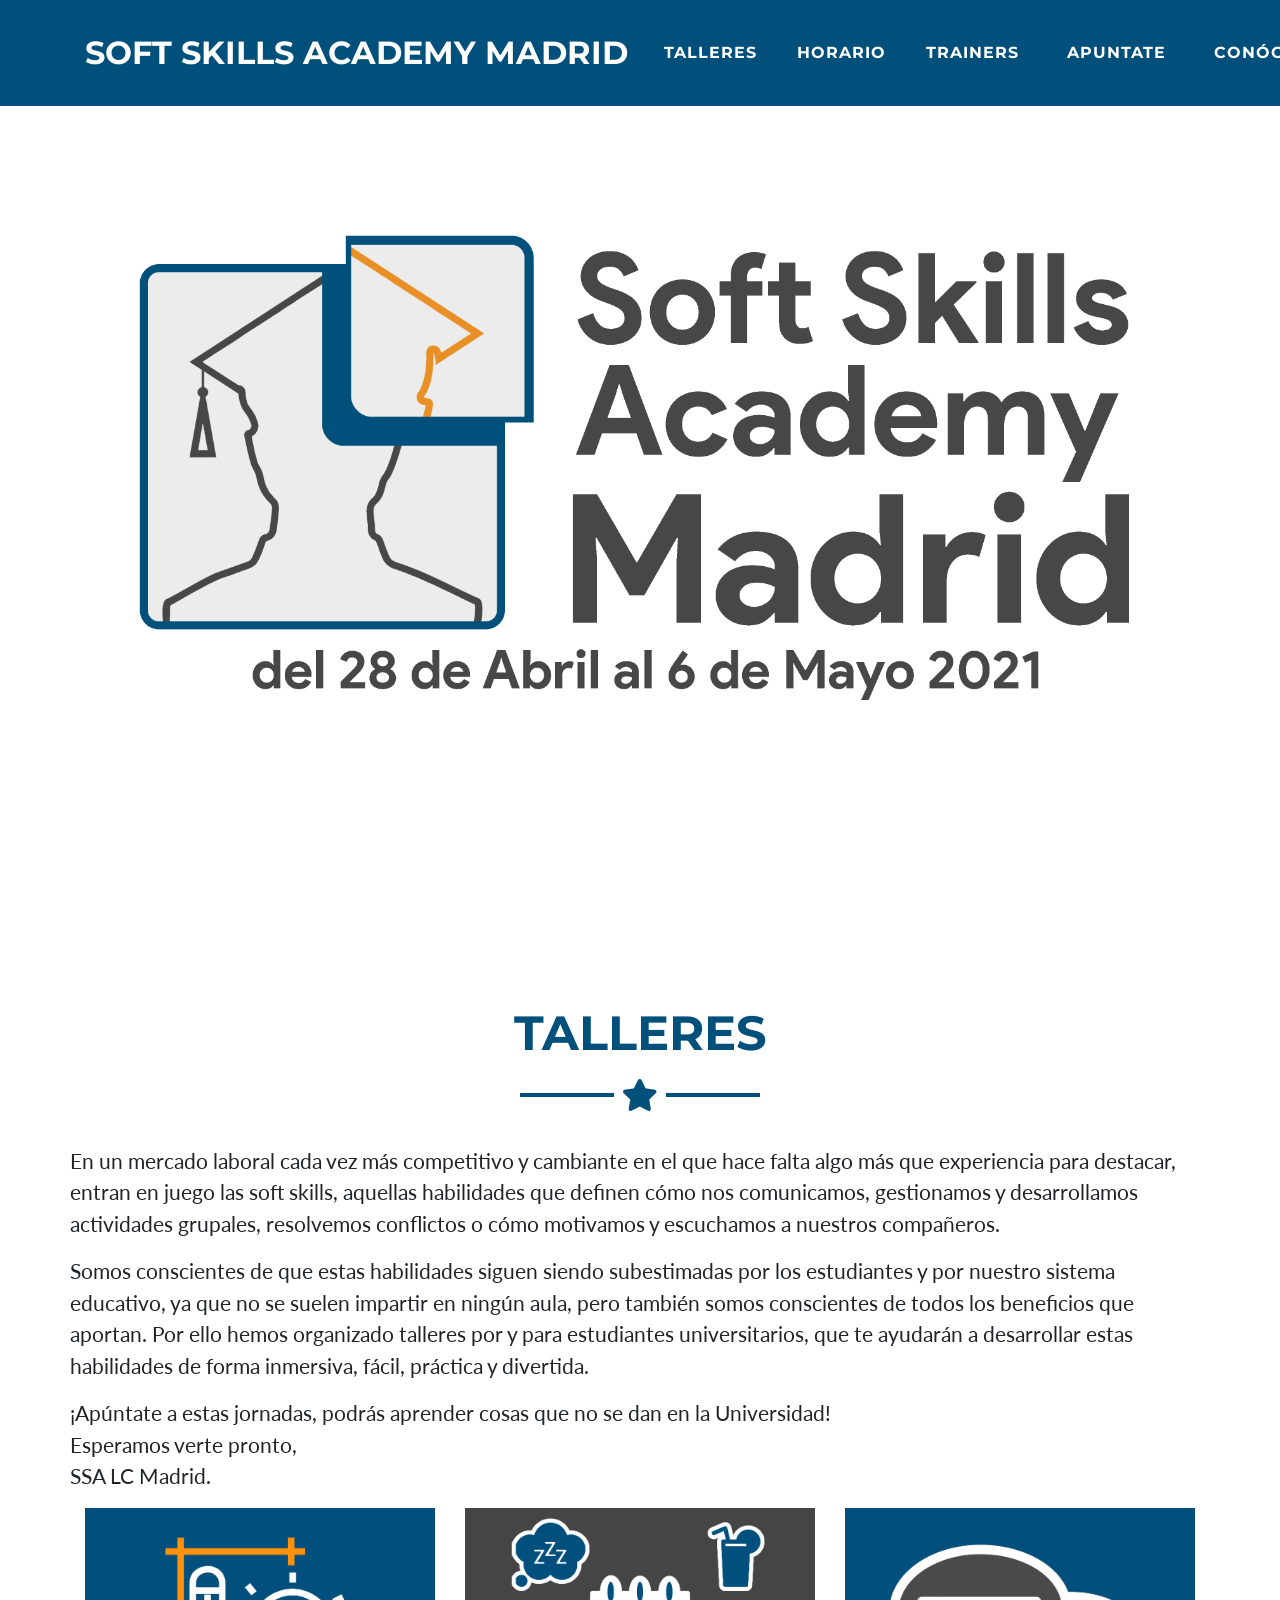
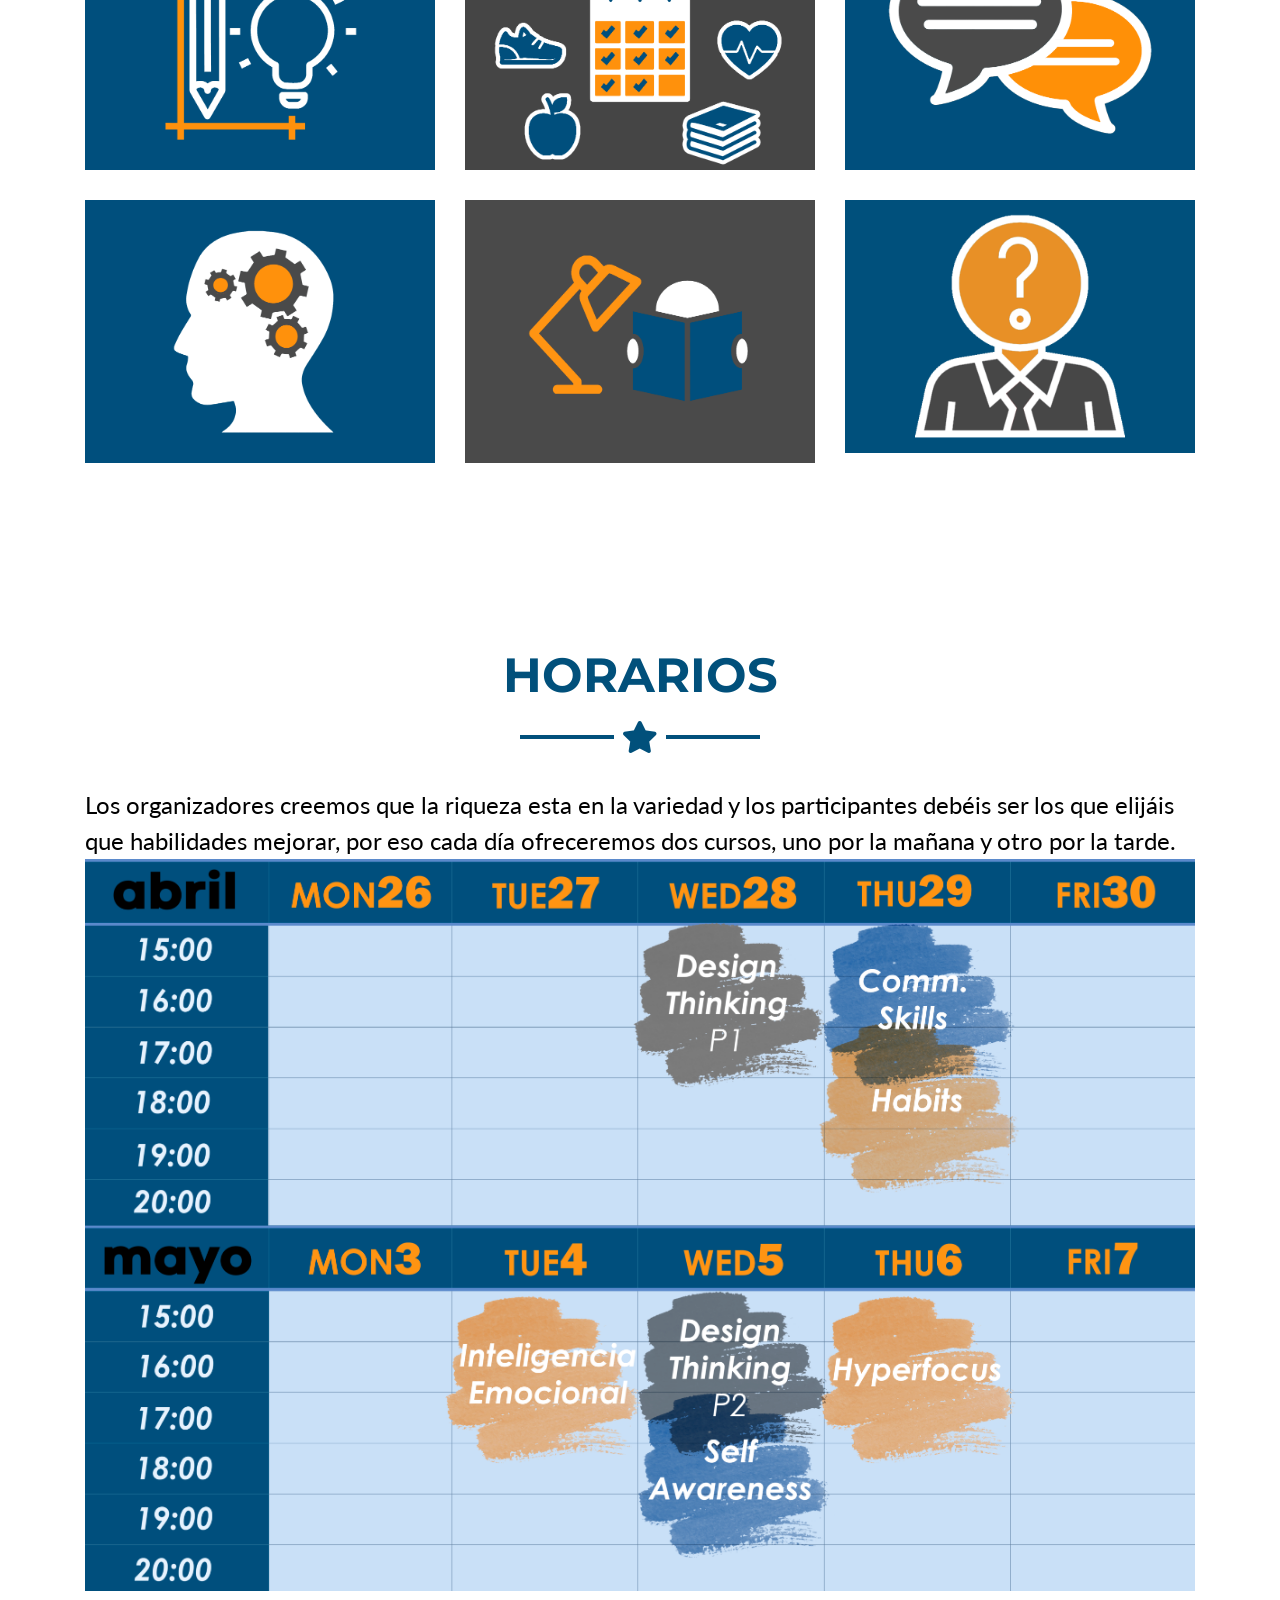
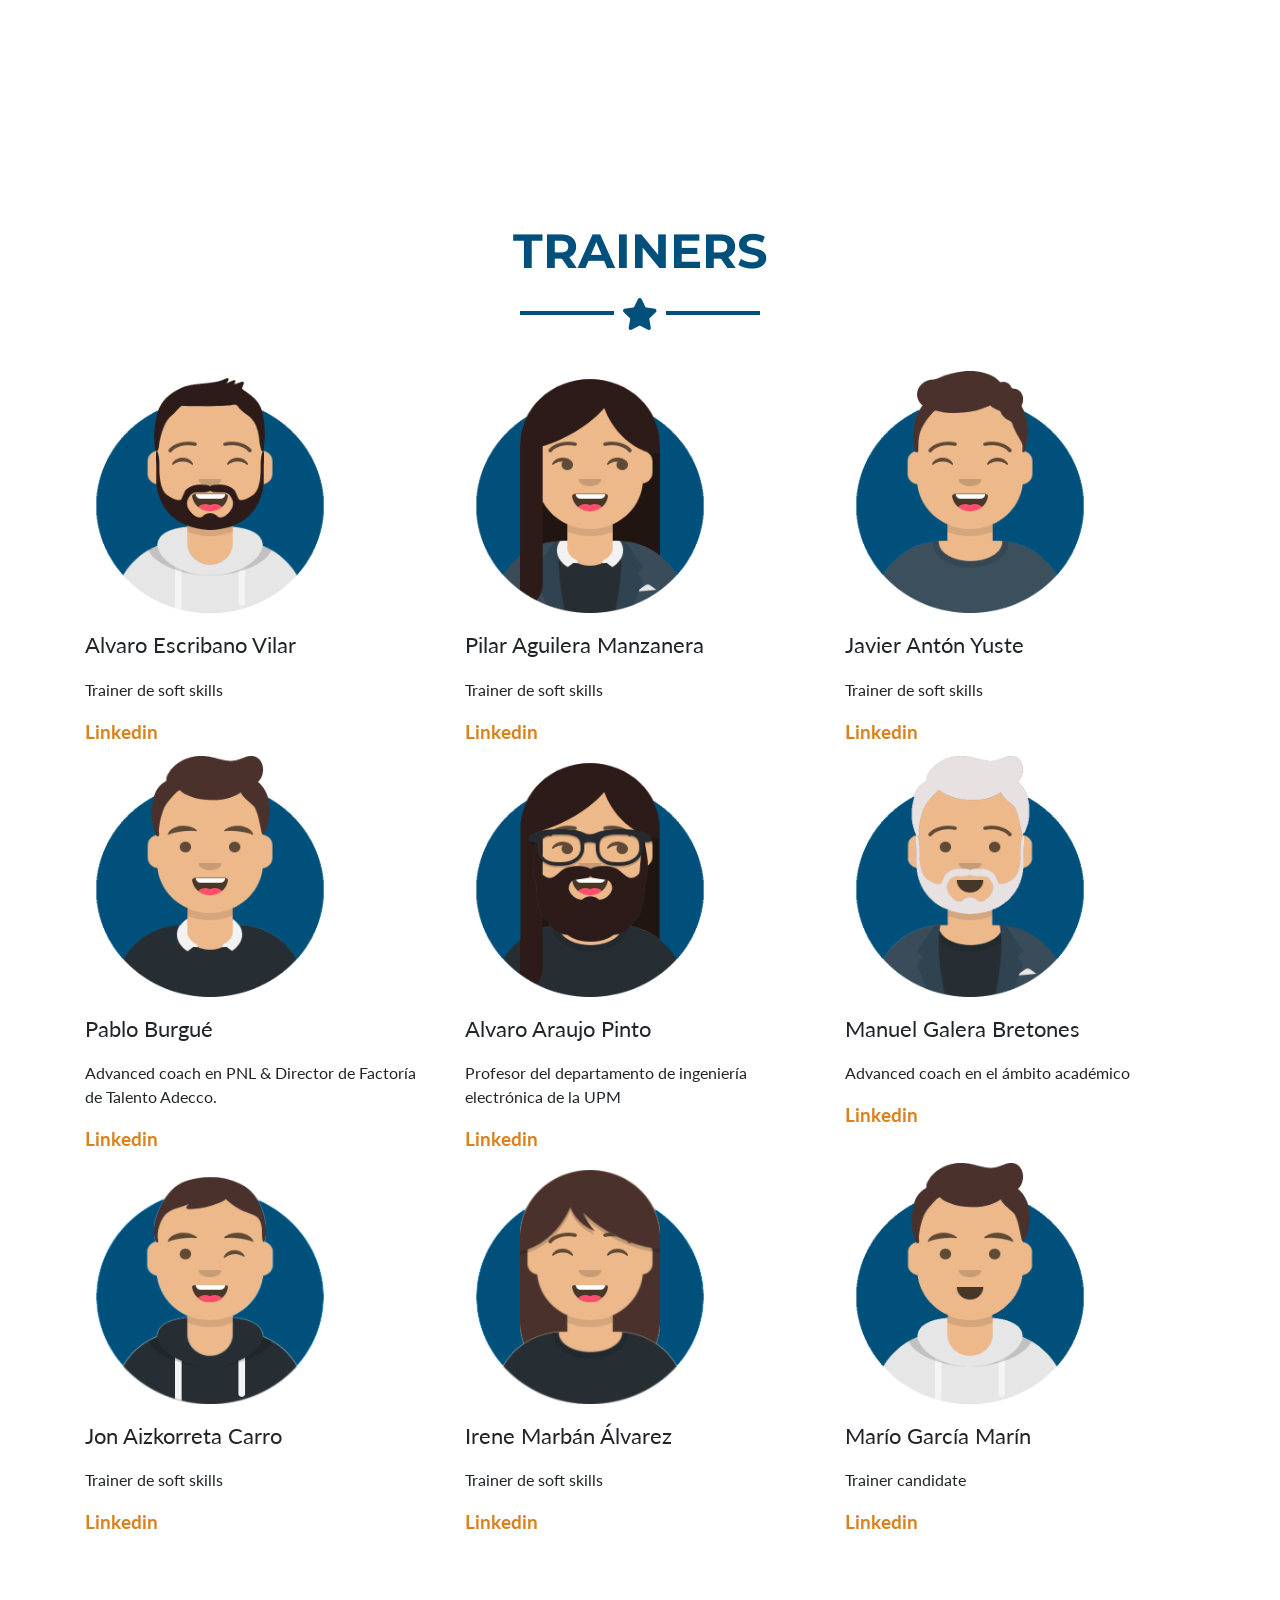
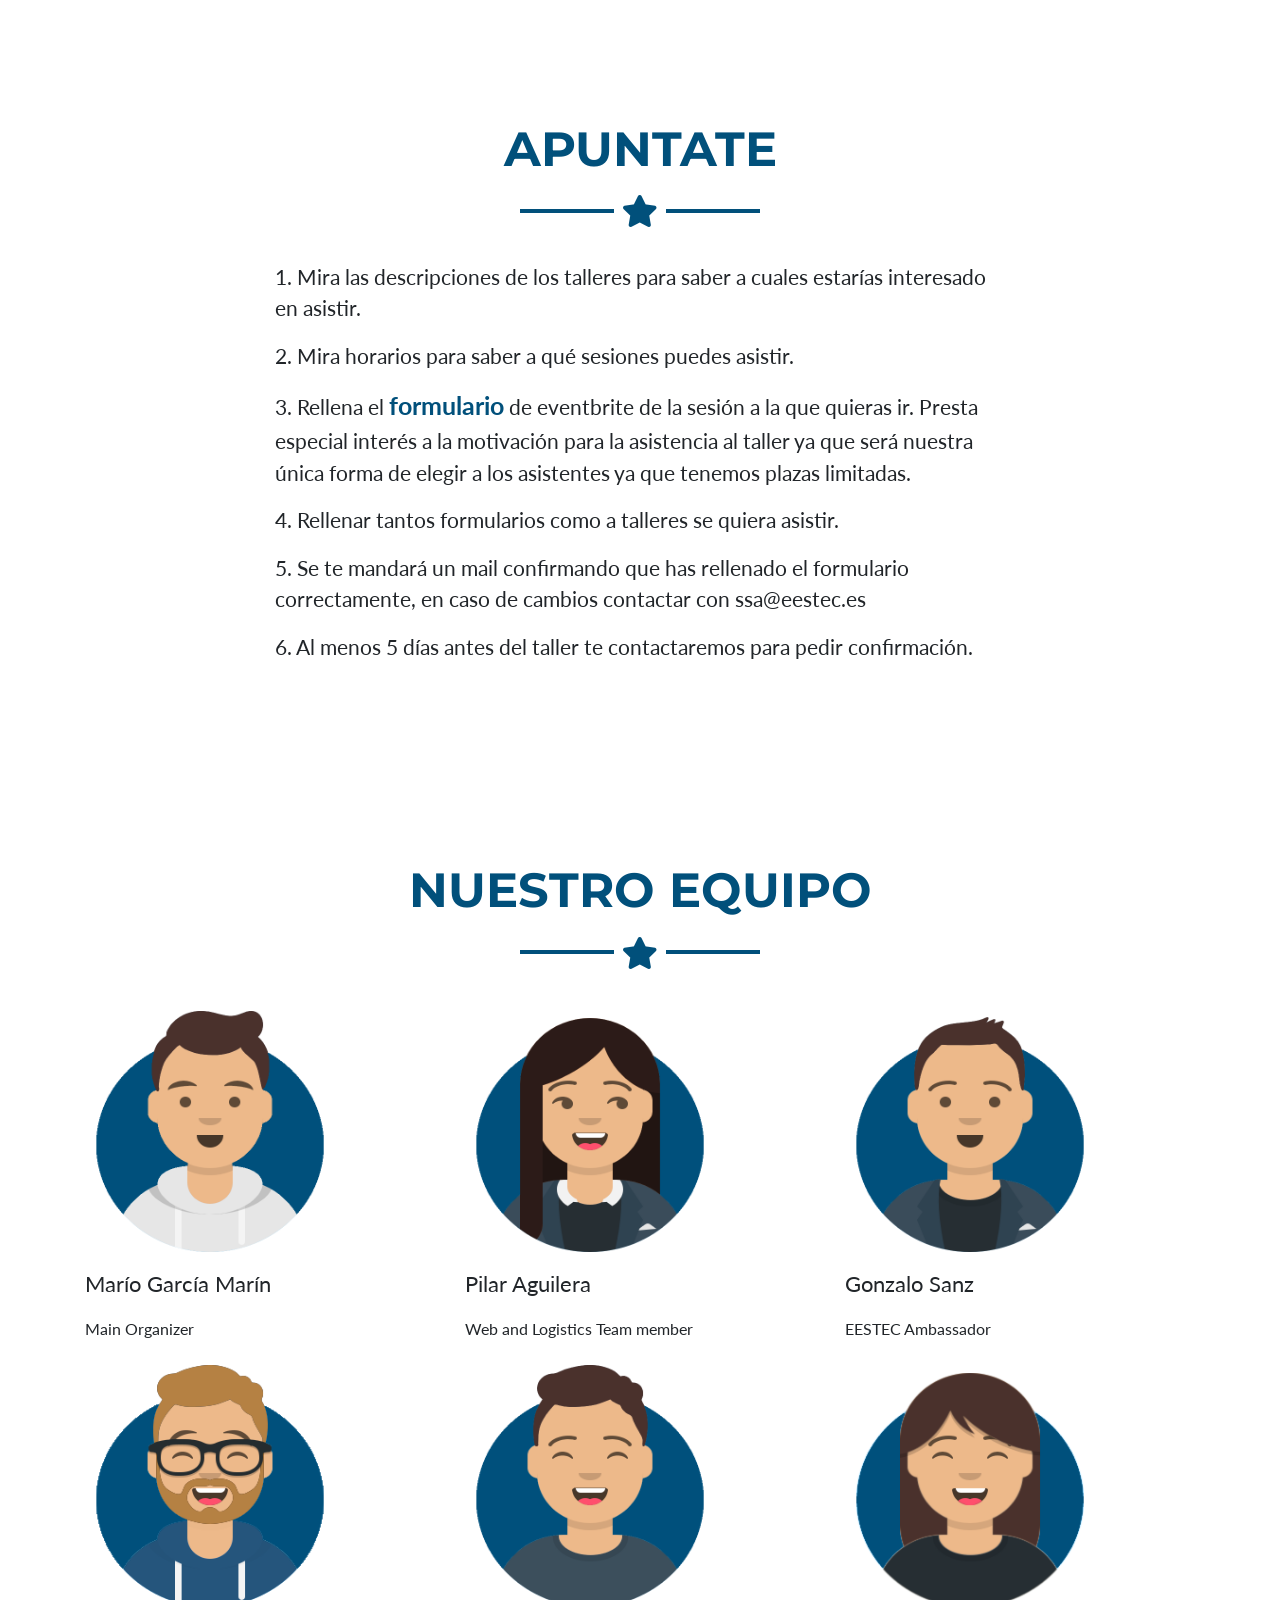
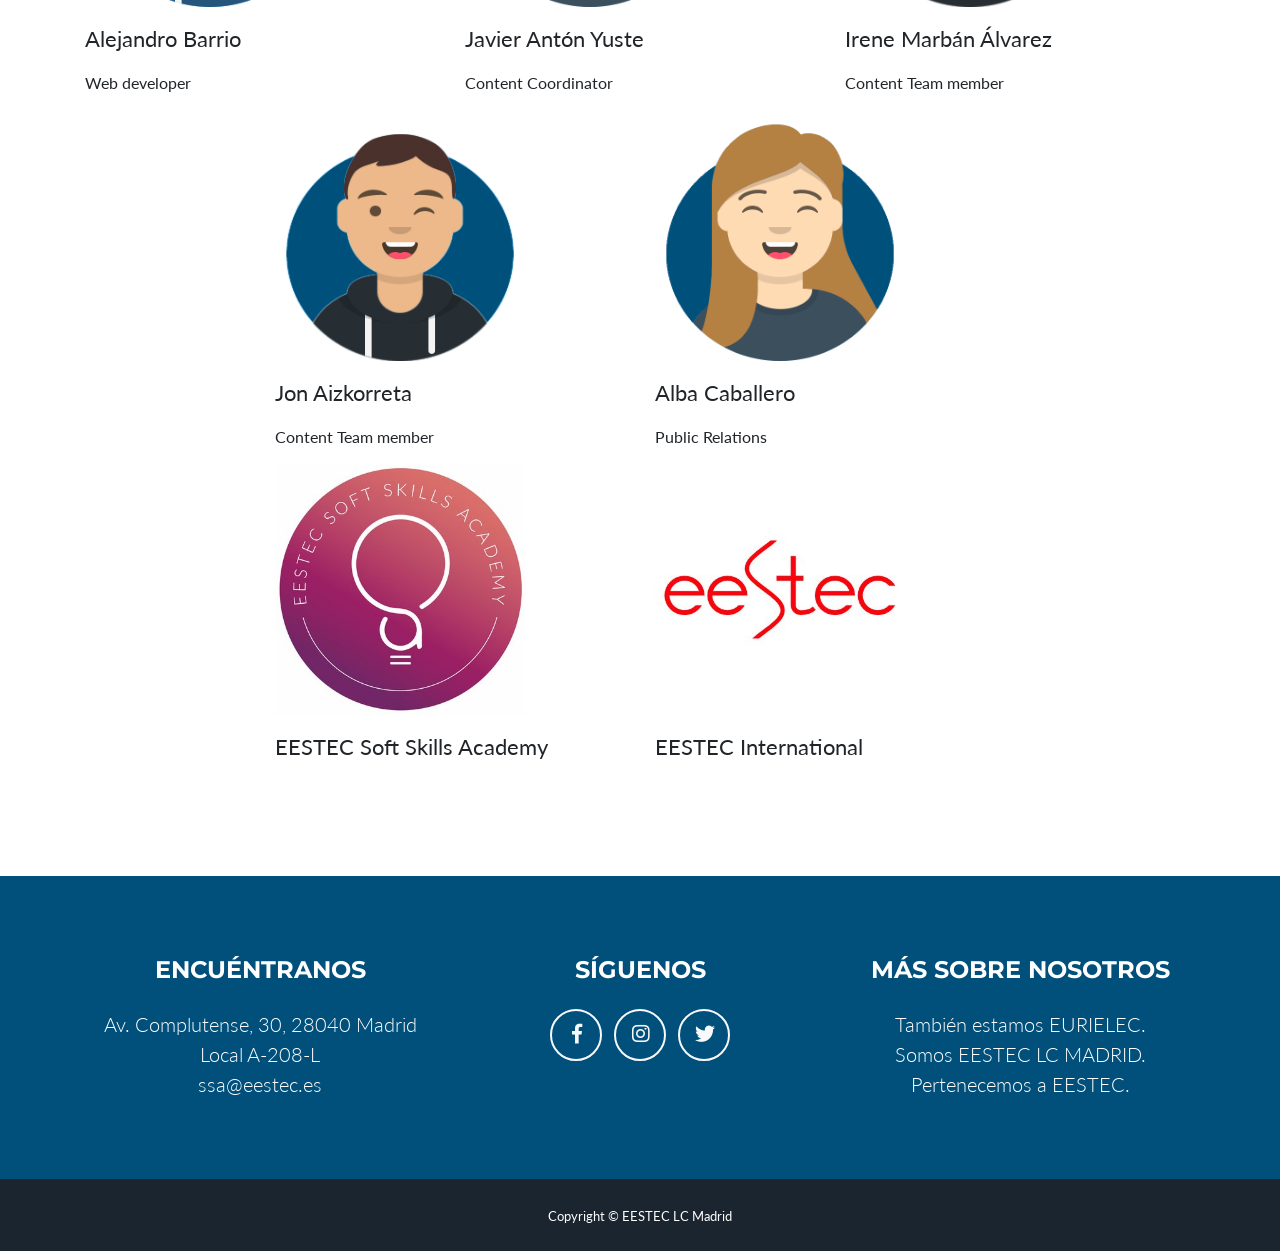
==== commit 06f09cbf: "Added Linkedins profiles" ====
--- a/index.html
+++ b/index.html
@@ -84,7 +84,7 @@
           <p style="font-size:21px">Somos conscientes de que estas habilidades siguen siendo subestimadas por los estudiantes y por nuestro sistema educativo, ya que no se suelen impartir en ningún aula, pero también somos conscientes de todos los beneficios que aportan. Por ello hemos organizado talleres por y para estudiantes universitarios, que te ayudarán a desarrollar estas habilidades de forma inmersiva, fácil, práctica y divertida.</p>
           <p style="font-size:21px">¡Apúntate a estas jornadas, podrás aprender cosas que no se dan en la Universidad! <br/>Esperamos verte pronto,<br/>SSA LC Madrid.</p>
         </div>
-    <!-- Imagenes en cuadradas, arreglar tamaños de las imagenes --><!--fixed??-->
+    <!-- Imagenes en cuadradas, arreglar tamaños de las imagenes -->
         <div class="row">
           
             <div class="col-md-6 col-lg-4">
@@ -183,14 +183,17 @@
           <div class="col-lg-4 ml-auto">
             <img src="img/avatar/Alvaro_d.png" width="250" height="250"alt="">
             <p class="lead"><p id="nombre">Alvaro Escribano Vilar</p> Trainer de soft skills </p>
+            <p style="font-size:21px"></p><a id="linkedin" target="_blank" href="https://www.linkedin.com/in/alvaro-escribano-vilar/">Linkedin</a> 
           </div>
           <div class="col-lg-4 mr-auto">
             <img src="img/avatar/pilar_d.png" width="250" height="250"alt="">
             <p class="lead"><p id="nombre">Pilar Aguilera Manzanera</p> Trainer de soft skills  </p>
+            <p style="font-size:21px"></p> <a id="linkedin" target="_blank" href="https://www.linkedin.com/in/pilar-aguilera-manzanera-9165311a2">Linkedin</a>
           </div>
           <div class="col-lg-4 mr-auto">
             <img src="img/avatar/Javi_d.png" width="250" height="250"alt="">
             <p class="lead"><p id="nombre">Javier Antón Yuste</p> Trainer de soft skills </p>
+            <p style="font-size:21px"></p> <a id="linkedin" target="_blank" href="https://www.linkedin.com/in/javierantonyuste">Linkedin</a>
           </div>
           
         </div>
@@ -200,14 +203,18 @@
           <div class="col-lg-4 ml-auto">
             <img src="img/avatar/Pablo.png" width="250" height="250"alt="">
             <p class="lead"><p id="nombre">Pablo Burgué</p> Advanced coach en PNL & Director de Factoría de Talento Adecco. </p>
+            <p style="font-size:21px"></p> <a id="linkedin" target="_blank" href="https://www.linkedin.com/in/pabloburgu%C3%A9/">Linkedin</a>
+
           </div>
           <div class="col-lg-4 ml-auto">
               <img src="img/avatar/araujo.png" width="250" height="250"alt="">
               <p class="lead"><p id="nombre">Alvaro Araujo Pinto</p>Profesor del departamento de ingeniería electrónica de la UPM</p>
+              <p style="font-size:21px"></p> <a id="linkedin" target="_blank" href="https://www.linkedin.com/in/alvaro-araujo-pinto-ba5453184/">Linkedin</a>
           </div>
           <div class="col-lg-4 ml-auto">
             <img src="img/avatar/manuel-gala.png" width="250" height="250"alt="">
             <p class="lead"><p id="nombre">Manuel Galera Bretones</p>Advanced coach en el ámbito académico</p>
+            <p style="font-size:21px"></p> <a id="linkedin" target="_blank" href="https://www.linkedin.com/in/manuelgalera/">Linkedin</a>
           </div>
         </div>
        
@@ -216,14 +223,20 @@
           <div class="col-lg-4 ml-auto">
             <img src="img/avatar/jon.png" width="250" height="250"alt="">
             <p class="lead"><p id="nombre">Jon Aizkorreta Carro</p>Trainer de soft skills</p>
+            <p style="font-size:21px"></p> <a id="linkedin" target="_blank" href="https://www.linkedin.com/in/jon-aizkorreta-520497168">Linkedin</a>
+
           </div>
           <div class="col-lg-4 mr-auto">
             <img src="img/avatar/irene.png" width="250" height="250"alt="">
             <p class="lead"><p id="nombre">Irene Marbán Álvarez</p> Trainer de soft skills  </p>
+            <p style="font-size:21px"></p> <a id="linkedin" target="_blank" href="https://www.linkedin.com/in/irene-marb%C3%A1n-%C3%A1lvarez-730661199/">Linkedin</a>
+
           </div>
           <div class="col-lg-4 mr-auto">
             <img src="img/avatar/mario.png" width="250" height="250"alt="">
             <p class="lead"><p id="nombre">Marío García Marín </Main></p> Trainer candidate </p>
+            <p style="font-size:21px"></p> <a id="linkedin" target="_blank" href="linkedin.com/in/mario-g-807091ab">Linkedin</a>
+
           </div>
 
         </div>
@@ -277,7 +290,11 @@
             </div>
              <div class="col-lg-4 mr-auto">
                 <img src="img/avatar/Javi_d.png" width="250" height="250"alt="">
-                <p class="lead"><p id="nombre">Javier Antón Yuste</p>Content Coordinator</p>
+                <p class="lead"><p id="nombre">Javier Antón Yuste</p>Content Coordinator</p> 
+                
+                
+                
+
             </div>
             <div class="col-lg-4 mr-auto">
                 <img src="img/avatar/irene.png" width="250" height="250"alt="">
--- a/css/freelancer.css
+++ b/css/freelancer.css
@@ -349,6 +349,12 @@
   font-size: 1.2em;
   font-weight: bold;
 }
+
+#linkedin{
+  color:  #D98320;
+  font-size: 1.2em;
+  font-weight: bold;
+}
 #nombre{
   font-size: 1.35em;
 }
